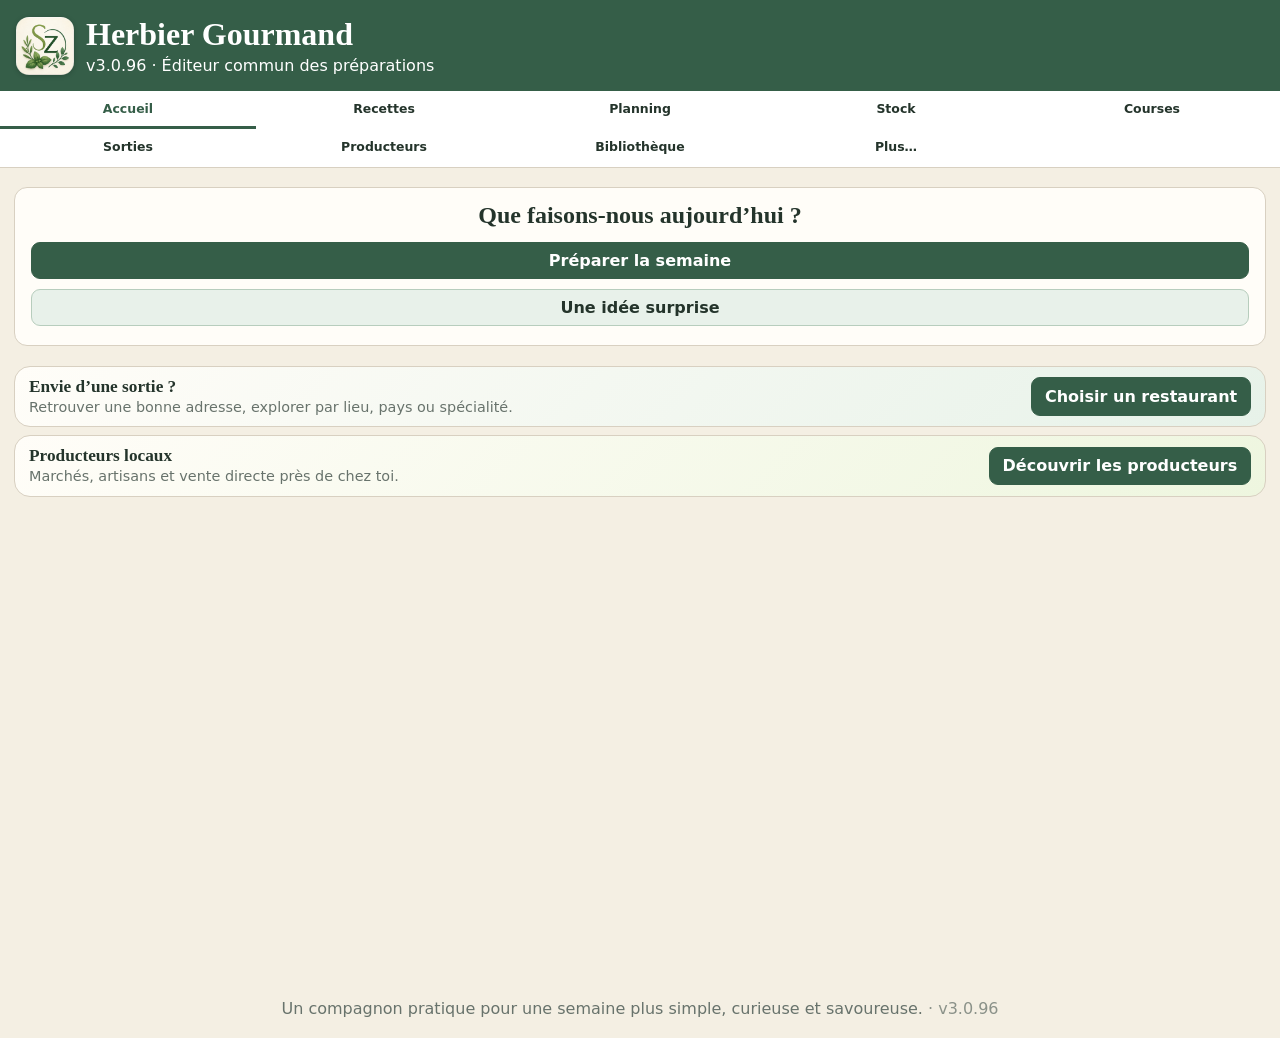
==== index.html @ c1faec84 "Add files via upload" ====
<!doctype html>
<html lang="fr">
<head>
  <meta charset="utf-8">
  <meta name="viewport" content="width=device-width,initial-scale=1,viewport-fit=cover">
  <meta name="theme-color" content="#355e48">
  <title>Herbier Gourmand</title>
  <link rel="manifest" href="manifest.webmanifest">
  <link rel="stylesheet" href="styles-v282.css?v=3095">

  <style>
    .recipe[data-recipe-open]{cursor:pointer}
    .recipe[data-recipe-open]:hover{box-shadow:0 2px 10px rgba(0,0,0,.08)}
    .meal-free-note{display:block;margin:.55rem 0 .25rem}
    .meal-free-note input{width:100%;box-sizing:border-box}
    .producer-city-autocomplete{position:relative}
    .producer-city-matches{display:none;position:absolute;left:0;right:0;top:100%;z-index:50;max-height:13rem;overflow:auto;background:#fff;border:1px solid #c9c9c9;border-radius:.45rem;box-shadow:0 6px 18px rgba(0,0,0,.14);margin-top:.15rem;padding:.2rem}
    .producer-city-matches.open{display:block}
    .producer-city-matches button{display:block;width:100%;text-align:left;border:0;background:#fff;padding:.55rem .7rem;border-radius:.3rem}
    .producer-city-matches button:hover,.producer-city-matches button:focus{background:#eef5f0}

    /* v2.9.6 — rayon unique à droite de chaque article */
    .shop-item .shop-text{display:flex;align-items:center;gap:.65rem;width:100%;min-width:0;text-align:left}
    .shop-item .shop-main{min-width:0;flex:1}
    .shop-aisle-badge{margin-left:auto;flex:0 0 auto;padding:.28rem .65rem;border-radius:999px;background:#dcecdf;color:#294d39;font-size:1.02rem;font-weight:700;line-height:1.2;white-space:nowrap}
    .shop-item.checked .shop-aisle-badge{opacity:.65}
    @media(max-width:520px){.shop-aisle-badge{font-size:.96rem;padding:.25rem .5rem;max-width:42%;overflow:hidden;text-overflow:ellipsis}}

    /* v2.9.7.7 — vérification des restes */
    .startup-overlay{position:fixed;inset:0;z-index:10000;display:flex;align-items:center;justify-content:center;background:#f4efe3;color:#20382a;padding:1.5rem}
    .startup-card{width:min(520px,92vw);background:#fffdf7;border:1px solid #d9d0bd;border-radius:1rem;box-shadow:0 12px 36px rgba(24,49,35,.16);padding:1.5rem;text-align:center}
    .startup-card img{width:84px;height:84px;border-radius:18px;margin-bottom:.7rem}
    .startup-card h2{margin:.15rem 0 .45rem;font-size:1.55rem}
    .startup-card p{margin:.35rem 0;color:#657067}
    .startup-spinner{width:34px;height:34px;margin:1rem auto .3rem;border:4px solid #dcecdf;border-top-color:#355e48;border-radius:50%;animation:hg-spin .8s linear infinite}
    .startup-overlay.ready{display:none}
    .startup-overlay.error .startup-spinner{display:none}
    .startup-retry{display:none;margin:.9rem auto 0}
    .startup-overlay.error .startup-retry{display:inline-block}
    @keyframes hg-spin{to{transform:rotate(360deg)}}

    .leftover-choice-dialog{width:min(560px,92vw);border:0;border-radius:1rem;padding:0;background:#fffdf7;color:#20382a;box-shadow:0 16px 50px rgba(0,0,0,.25)}
    .leftover-choice-dialog::backdrop{background:rgba(20,45,32,.68)}
    .leftover-choice-card{padding:1.25rem}
    .leftover-choice-card h2{margin:.1rem 0 .45rem}
    .leftover-choice-card p{margin:.2rem 0 1rem;color:#657067}
    .leftover-choice-buttons{display:grid;grid-template-columns:repeat(auto-fit,minmax(120px,1fr));gap:.65rem}
    .leftover-choice-buttons button{min-height:3.1rem;font-size:1.05rem;font-weight:700}
    .leftover-choice-actions{display:flex;justify-content:flex-end;margin-top:1rem}
    .leftover-date-input{width:100%;box-sizing:border-box;font-size:1.2rem;padding:.8rem;margin:.5rem 0 1rem}

    /* Notifications Courses liées aux restes : texte lisible, jamais masqué */
    .shop-item.leftover-notice-row{display:grid;grid-template-columns:auto minmax(0,1fr) auto auto;align-items:center;gap:.65rem}
    .shop-item.leftover-notice-row .leftover-notice-text{display:block;width:100%;min-width:0;text-align:left;white-space:normal;overflow:visible}
    .shop-item.leftover-notice-row .shop-main{display:block;min-width:0}
    .leftover-notice-message{display:block;margin-top:.18rem;color:#5f6a62;font-size:.9rem;font-weight:400;line-height:1.3;white-space:normal;overflow-wrap:anywhere}
    .leftover-notice-row .leftover-notice-badge{align-self:center;max-width:none}
    @media(max-width:620px){
      .shop-item.leftover-notice-row{grid-template-columns:auto minmax(0,1fr) auto}
      .shop-item.leftover-notice-row .shop-edit-button{grid-column:2/4;justify-self:end}
    }
  
    /* v2.9.7.7 — les alertes restes sont des tâches, pas des articles */
    .leftover-notice-group h3{margin-bottom:0}
    .leftover-notice-entry{display:grid;grid-template-columns:minmax(0,1fr) auto;gap:.8rem;align-items:center;padding:.8rem 1rem;border-top:1px dashed #d8d0bf}
    .leftover-notice-entry:first-of-type{border-top:0}
    .leftover-notice-entry .leftover-notice-message{margin:0;font-size:.98rem}
    .leftover-notice-actions{display:flex;gap:.55rem;flex-wrap:wrap;justify-content:flex-end}
    @media(max-width:720px){.leftover-notice-entry{grid-template-columns:1fr}.leftover-notice-actions{justify-content:flex-start}}
  
    /* v2.9.7.8 — suggestions tactiles pour les champs à choix */
    .hg-touch-choice-wrap{position:relative;min-width:0}
    .hg-touch-choice-wrap>input{width:100%}
    .hg-touch-choice-list{display:none;position:absolute;z-index:120;left:0;right:0;top:calc(100% + 3px);max-height:220px;overflow:auto;background:#fff;border:1px solid #b9cbbd;border-radius:10px;box-shadow:0 8px 24px rgba(0,0,0,.14);padding:4px}
    .hg-touch-choice-list.open{display:block}
    .hg-touch-choice-list button{display:block;width:100%;border:0;background:#fff;text-align:left;padding:9px 10px;border-radius:7px;font:inherit;color:inherit;cursor:pointer}
    .hg-touch-choice-list button:hover,.hg-touch-choice-list button:focus{background:#eaf4ea;outline:none}
    .hg-touch-choice-empty{padding:10px;color:#6f7c73;font-style:italic}
    @media(max-width:700px){.hg-touch-choice-list button{padding:11px 12px;font-size:16px}}

    /* v2.9.7.15.3 — bandeau compact : priorité au nom de l’app */
    header .brand{min-width:0;flex:1 1 auto}
    header .brand>div{min-width:0}
    header .brand h1{white-space:nowrap}
    header .header-actions{flex:0 1 42%;min-width:0;justify-content:flex-end}
    header .last-device-action{display:block;max-width:100%;font-size:.9rem;line-height:1.15;text-align:right;white-space:normal;overflow-wrap:anywhere}
    @media(max-width:700px){
      header{gap:.55rem}
      header .brand-icon{flex:0 0 auto}
      header .brand h1{font-size:clamp(1.65rem,7vw,2.25rem)}
      header .brand p{font-size:.92rem}
      header .header-actions{flex-basis:38%;align-self:center}
      header .last-device-action{font-size:.76rem;line-height:1.1}
    }

    /* v2.9.7.15.4 — recherche flottante, Recettes uniquement */
    .floating-search-btn{position:fixed;right:max(16px,env(safe-area-inset-right));bottom:max(18px,env(safe-area-inset-bottom));z-index:300;display:none;align-items:center;gap:.4rem;padding:.72rem 1rem;border-radius:999px;box-shadow:0 6px 22px rgba(0,0,0,.18);font-weight:700}
    .floating-search-btn.visible{display:inline-flex}
    @media(max-width:700px){.floating-search-btn{right:12px;bottom:14px;padding:.7rem .9rem;font-size:.98rem}}

    /* v2.9.7.15.7 — formulaire Recette compact */
    #recipeForm .recipe-form-fields{display:grid;gap:.72rem;margin-bottom:.8rem}
    #recipeForm .recipe-field-wide{display:block}
    #recipeForm .recipe-field-wide>input{width:100%;box-sizing:border-box}
    #recipeForm .recipe-compact-fields{display:grid;grid-template-columns:repeat(2,minmax(0,1fr));gap:.5rem .9rem}
    #recipeForm .recipe-field-inline{display:grid;grid-template-columns:minmax(5.6rem,.72fr) minmax(8.2rem,1.28fr);align-items:center;gap:.55rem;margin:0}
    #recipeForm .recipe-field-inline>span{font-weight:600;line-height:1.15}
    #recipeForm .recipe-field-inline>select{width:100%;min-width:0;margin:0}
    .recipe-meta-line{display:flex;flex-wrap:wrap;gap:.18rem .35rem;align-items:center}
    .recipe-meta-line span{white-space:nowrap}

    .recipe-tag-meta-row{display:flex;align-items:flex-start;justify-content:space-between;gap:.65rem;flex-wrap:wrap}
    .recipe-tag-meta-row .badges{flex:1 1 12rem;min-width:0}
    .recipe-meta-tail{margin-left:auto;text-align:right;white-space:nowrap}
    .recipe-intertitle{list-style:none;font-weight:700;margin-top:.75rem;margin-left:-1.1rem}
    ol .recipe-intertitle{counter-increment:none}
    @media(max-width:600px){.recipe-tag-meta-row{gap:.35rem}.recipe-meta-tail{font-size:.9em}}
    @media(max-width:620px){
      #recipeForm .recipe-compact-fields{grid-template-columns:1fr;gap:.42rem}
      #recipeForm .recipe-field-inline{grid-template-columns:minmax(5.8rem,.78fr) minmax(0,1.22fr);gap:.5rem}
    }

  
    /* v2.9.8.2 — Bienfaits Végétaux & Dérivés */
    .recipe,.herb-card,.produce-card,.recipe-title,.herb-detail-head,.produce-detail-head{position:relative}
    .recipe>.hg-photo-slot,.herb-card>.hg-photo-slot,.produce-card>.hg-photo-slot{position:absolute;right:.75rem;top:50%;transform:translateY(-50%);z-index:3}
    .recipe{padding-right:5.7rem}.herb-card,.produce-card{padding-right:5.7rem}
    .recipe-title,.herb-detail-head,.produce-detail-head{padding-right:min(24vw,11rem)}
    .recipe-title>.hg-photo-slot,.herb-detail-head>.hg-photo-slot,.produce-detail-head>.hg-photo-slot{position:absolute;right:0;top:0}
    .hg-photo-button{overflow:hidden;border:1px solid #b9cbbd;background:#f8fbf8;padding:0;border-radius:.7rem;display:flex;align-items:center;justify-content:center;color:#52665a;font:inherit;font-size:.72rem;font-weight:700;line-height:1.05;text-align:center}
    .hg-photo-small .hg-photo-button{width:4.25rem;height:4.25rem}.hg-photo-detail .hg-photo-button{width:9rem;height:9rem}
    .hg-photo-button img,.hg-shop-photo-check img{width:100%;height:100%;object-fit:cover;display:block}
    .hg-photo-button.empty{border-style:dashed}.hg-photo-actions{display:flex;gap:.3rem;justify-content:center;margin-top:.35rem}.hg-photo-actions button{font-size:.75rem;padding:.3rem .45rem}
    .hg-photo-choice{display:grid;grid-template-columns:1fr 1fr;gap:.7rem}.hg-photo-choice button{min-height:3.2rem}
    .hg-photo-full{width:min(96vw,1100px);height:min(94vh,900px);padding:3rem .6rem .6rem;border:0;border-radius:1rem;background:#111}.hg-photo-full::backdrop{background:rgba(0,0,0,.82)}
    .hg-photo-full img{width:100%;height:100%;object-fit:contain}.hg-photo-full-close{position:absolute;right:.8rem;top:.6rem;z-index:2}
    .hg-shop-photo-check{width:2.65rem;height:2.65rem;flex:0 0 2.65rem;padding:0;overflow:hidden;border:1px solid #9fb1a4;border-radius:.45rem;background:#fff}
    .shop-item.checked .hg-shop-photo-check img{filter:grayscale(1);opacity:.42}.shop-item.checked .hg-shop-photo-check{position:relative}
    .shop-item.checked .hg-shop-photo-check:after{content:'✓';position:absolute;inset:0;display:flex;align-items:center;justify-content:center;font-size:1.65rem;font-weight:900;color:#20382a}
    .hg-shopping-photo-panel{display:grid;grid-template-columns:minmax(0,1fr) auto;gap:1rem;align-items:start;margin:.8rem 0;padding:.8rem;border:1px solid #d8e2da;border-radius:.8rem;background:#f8fbf8}.hg-shopping-photo-panel p{margin:.25rem 0}.hg-shopping-photo-panel+.notice{font-size:.9rem}
    @media(max-width:600px){.recipe,.herb-card,.produce-card{padding-right:4.8rem}.hg-photo-small .hg-photo-button{width:3.65rem;height:3.65rem}.recipe-title,.herb-detail-head,.produce-detail-head{padding-right:7.2rem}.hg-photo-detail .hg-photo-button{width:6.5rem;height:6.5rem}.hg-photo-actions{flex-direction:column}.hg-shopping-photo-panel{grid-template-columns:1fr auto}}
  
    /* v2.9.8.11.34 — Stock : clavier conservé et suggestions au-dessus du clavier */
    #stockDialog .hg-touch-choice-list,#stockProductDialog .hg-touch-choice-list{overscroll-behavior:contain;-webkit-overflow-scrolling:touch}
    #stockDialog .hg-touch-choice-list button,#stockProductDialog .hg-touch-choice-list button{min-height:46px}

  #hgEncyList .hg-ency-row{display:flex;align-items:center;gap:12px;padding:9px 12px;border-bottom:1px solid #ddd;cursor:pointer;min-height:50px}#hgEncyList .hg-ency-row strong{flex:1}#hgEncyList .hg-ency-row small{color:#68736b}#hgEncyDialog{max-width:min(800px,96vw);max-height:90vh;overflow:auto}#hgEncyDialog form{padding:16px}#hgEncyDialog textarea{min-height:52px}#hgEncyDetailContent .hg-ency-block{padding:10px 0;border-bottom:1px solid #ddd}#hgEncyDetailContent .hg-ency-block h3{margin:0 0 5px}#hgEncyDialog .grid{gap:8px}#hgEncyDialog .dialog-actions{position:sticky;bottom:0;background:#fff;padding:8px 0}

/* v83 — Cartes harmonisées, présentation compacte */
#hgEncyList{display:grid;grid-template-columns:repeat(2,minmax(0,1fr));gap:12px;align-items:stretch}
#hgEncyList .hg-ency-card{display:flex;text-align:left;align-items:center;justify-content:space-between;gap:12px;min-width:0;padding:16px;border:1px solid #d8d3c6;border-radius:16px;background:transparent;color:inherit;cursor:pointer;font:inherit}
#hgEncyList .hg-ency-card-main{min-width:0;flex:1}
#hgEncyList .hg-ency-card-heading{display:flex;flex-wrap:wrap;align-items:baseline;gap:8px}
#hgEncyList .hg-ency-card strong{font-family:Georgia,serif;font-size:1.3rem}
#hgEncyList .hg-ency-card small{color:#68736b;font-size:.87rem}
#hgEncyList .hg-ency-card p{margin:8px 0 0;font-size:.96rem;line-height:1.35;white-space:normal}
#hgEncyList .hg-ency-card img{width:78px;height:78px;object-fit:contain;border:1px solid #d7ded7;border-radius:12px;background:white;flex-shrink:0}
#hgEncyList .hg-ency-pills{display:flex;flex-wrap:wrap;gap:4px;margin-top:7px}
#hgEncyList .hg-ency-pills span{background:#e9f0e8;border-radius:12px;padding:2px 7px;font-size:.8rem}
@media(max-width:640px){#hgEncyList{grid-template-columns:1fr}#hgEncyList .hg-ency-card{padding:11px}}

/* v11 : listes visibles dans la fenêtre modale et confirmation compacte. */
.catalog-pick-wrap{position:static!important}
.catalog-pick-list{position:fixed;right:auto;max-height:210px;overflow-y:auto;overscroll-behavior:contain;z-index:2147483000;background:#fff;box-shadow:0 8px 24px #0004}
.catalog-pick-list button{min-height:38px;touch-action:manipulation}
.hg-producer-confirm{width:min(380px,calc(100vw - 28px));max-width:380px;max-height:70vh;min-height:0;padding:16px 18px;border:1px solid #c7cec5;border-radius:14px;box-shadow:0 12px 40px #0003}
.hg-producer-confirm::backdrop{background:#0005}
.hg-producer-confirm p{white-space:pre-line;margin:0 0 14px;line-height:1.4}
.hg-confirm-actions{display:flex;justify-content:flex-end;gap:9px}
.hg-confirm-actions button{min-width:64px}

/* v12 : suggestions intégrées au dialogue, jamais derrière le clavier ou un calque. */
#catalogAddDialog .catalog-pick-wrap{position:relative!important}
#catalogAddDialog .catalog-pick-list{position:static!important;left:auto!important;top:auto!important;width:100%!important;max-height:155px!important;margin-top:4px;overflow-y:auto;box-sizing:border-box}
#catalogAddDialog .catalog-pick-list.open{display:block!important}
  .pending-summary{display:flex;gap:.4rem;flex-wrap:wrap;margin:.4rem 0}.pending-summary button{font-size:.86rem;padding:.4rem .65rem}.pending-list{display:grid;gap:.3rem;margin-top:.5rem}.pending-row{display:flex;align-items:center;gap:.5rem;border:1px solid #dce5dd;border-radius:.5rem;padding:.4rem .55rem}.pending-row .pending-info{flex:1;min-width:0}.pending-row strong{display:block;overflow-wrap:anywhere}.pending-row small{color:#65746b;display:block}.pending-row button{white-space:nowrap;padding:.4rem .6rem}.pending-empty{padding:1rem;color:#65746b}

/* v3.0.21 — filtres des encyclopédies, Catalogue et Recettes */
.hg-filter-combo{position:relative;min-width:0;width:100%}
#recipes .recipe-search-grid>.hg-filter-combo>input{min-height:40px;padding:8px 30px 8px 10px;font:inherit}
.catalog-toolbar>.hg-filter-combo{min-width:0;align-self:stretch}
#clearIngredientCatalogFilters{grid-column:3}
.catalog-toolbar>.hg-filter-combo>input{min-height:100%;height:100%}
.hg-filter-combo>select,.hg-filter-combo select[hidden]{display:none!important;visibility:hidden!important;position:absolute!important;width:0!important;height:0!important;overflow:hidden!important}
.hg-filter-combo>input{width:100%;box-sizing:border-box;padding-right:2.2em!important}
.hg-filter-arrow{position:absolute;right:.35em;top:50%;transform:translateY(-50%);border:0;background:transparent;padding:.3em .4em;cursor:pointer;color:#315a46;font-size:1em}
.hg-filter-options{display:none;position:absolute;left:0;right:0;top:calc(100% + 2px);max-height:240px;overflow:auto;overscroll-behavior:contain;background:#fff;border:1px solid #c9c9c1;border-radius:9px;box-shadow:0 8px 18px #0002;z-index:1100}
.hg-filter-combo.hg-open .hg-filter-options{display:block}
.hg-filter-options button{display:block;width:100%;text-align:left;background:#fff;border:0;border-bottom:1px solid #eee;padding:10px 12px;color:#26392d;font:inherit;cursor:pointer;white-space:normal}
.hg-filter-options button:hover,.hg-filter-options button:focus{background:#e7f1e9}
.hg-filter-options .hg-filter-empty{padding:10px 12px;color:#777}

.catalog-bulk-dialog{width:min(94vw,650px);max-width:650px;border-radius:18px;padding:20px;background:#faf8f1;color:#24372b}
.catalog-bulk-check{width:22px;height:22px;flex:0 0 auto;accent-color:#245e42}
.catalog-bulk-toolbar{display:flex;align-items:center;gap:9px;flex-wrap:wrap;margin:8px 0}
.catalog-bulk-toolbar button{padding:6px 12px}
.catalog-bulk-active .ingredient-catalog-row{gap:8px}
</style>

<style id="hg-nav-4plus5-fix">
/* v2.9.8.11.22 — force réellement 4 boutons puis 5 boutons */
nav{grid-template-columns:repeat(20,minmax(0,1fr))!important}
nav button:nth-child(-n+5){grid-column:span 4!important}
nav button:nth-child(n+6){grid-column:span 4!important}
</style>
<style id="hg-ingredient-catalog-style">
.catalog-toolbar{display:grid;grid-template-columns:minmax(0,1fr) minmax(150px,220px) minmax(150px,220px);gap:8px;margin:8px 0 12px}.catalog-toolbar input,.catalog-toolbar select{width:100%}.ingredient-catalog-list{display:flex;flex-direction:column;gap:0;border-top:1px solid #ddd}.ingredient-catalog-row{display:grid;grid-template-columns:72px minmax(0,1.25fr) minmax(120px,.7fr) minmax(120px,.7fr) auto;align-items:center;gap:10px;padding:6px 4px;border-bottom:1px solid #ddd}.ingredient-catalog-thumb{width:64px;height:52px;object-fit:contain;background:#fff;border-radius:8px}.ingredient-catalog-name{font-weight:700}.ingredient-catalog-aisle,.ingredient-catalog-group{color:var(--muted,#666)}.ingredient-catalog-actions{display:flex;gap:6px;justify-content:flex-end}.ingredient-catalog-row input,.ingredient-catalog-row select{width:100%;min-width:0}.ingredient-catalog-empty{padding:18px 4px}.catalog-launch-panel{margin-bottom:12px}@media(max-width:700px){.ingredient-catalog-row{grid-template-columns:58px minmax(0,1fr) auto;gap:7px}.ingredient-catalog-thumb{width:52px;height:46px}.ingredient-catalog-aisle,.ingredient-catalog-group{grid-column:2}.ingredient-catalog-actions{grid-column:3;grid-row:1/4;flex-direction:column}.catalog-toolbar{grid-template-columns:1fr}#clearIngredientCatalogFilters{grid-column:auto}}
</style>
<style id="hg-library-v50">
/* Bibliothèque compacte : index pleine largeur, trois rangées de deux */
#library .section-title{margin-bottom:5px}
#library .section-title h2{margin:0}
.hg-library-grid{display:grid;grid-template-columns:repeat(2,minmax(0,1fr));gap:8px;margin:8px 0 10px}
.hg-library-card{box-sizing:border-box;min-width:0;display:flex;flex-direction:row;align-items:center;justify-content:center;text-align:center;gap:9px;padding:10px 12px;border:1px solid #d7d9ce;border-radius:12px;background:#fffefa;color:#263e31;font:inherit;min-height:66px;cursor:pointer}
.hg-library-card strong{font-size:1rem;line-height:1.15}.hg-library-card small{color:#647267;font-size:.78rem;line-height:1.15}.hg-library-icon{font-size:1.5rem;line-height:1;flex-shrink:0}
.hg-library-copy{display:flex;flex-direction:column;align-items:center;justify-content:center;gap:3px;min-width:0;text-align:center}.hg-library-copy small{font-size:.72rem;line-height:1.2;font-weight:400;color:#476453}
.hg-library-catalog{grid-column:1/-1;background:#eaf1e9;min-height:58px}
.hg-library-pending{background:#f5f3eb;cursor:default}.hg-library-card:focus-visible{outline:3px solid #347457;outline-offset:2px}
@media(max-width:650px){.hg-library-card{padding:8px 6px;gap:5px;min-height:62px}.hg-library-copy{gap:3px}.hg-library-card strong{font-size:.88rem}.hg-library-card small{font-size:.69rem}.hg-library-icon{font-size:1.25rem}}
</style>
<style id="hg-catalog-photos-v53">.ingredient-catalog-photo-hit{display:block;width:64px;height:52px;padding:0;border:0;background:transparent;cursor:pointer;border-radius:8px}.ingredient-catalog-photo-hit:focus-visible{outline:2px solid #35634c;outline-offset:2px}.ingredient-catalog-photo-hit .ingredient-catalog-thumb{display:block}.ingredient-catalog-row{grid-template-columns:72px minmax(0,1.25fr) minmax(120px,.7fr) minmax(120px,.7fr) auto}@media(max-width:700px){.ingredient-catalog-photo-hit{width:52px;height:46px}.ingredient-catalog-row{grid-template-columns:58px minmax(0,1fr) auto}}</style><style id="hg-v63-name">.ingredient-catalog-row textarea.catalog-edit-name{width:100%;min-width:0;min-height:3.5em;line-height:1.35;resize:vertical;box-sizing:border-box;font:inherit}</style><style id="hg-v59-floating-fix">
#hgLibraryFloatingBack{position:fixed!important;right:max(16px,env(safe-area-inset-right))!important;bottom:max(18px,env(safe-area-inset-bottom))!important;z-index:400!important;display:none;padding:12px 19px;border-radius:999px;background:#315d48;color:white;font-weight:700;box-shadow:0 7px 22px #0003;cursor:pointer}
body:has(.view.active:is(#ingredientCatalog,#herbs,#herbView,#produce,#produceView,#hgEncyclopedia,#hgEncyclopediaDetail)) #hgLibraryFloatingBack{display:block!important}
body:has(dialog[open]) #hgLibraryFloatingBack{display:none!important}
#backFromIngredientCatalog,#backHerbsToLibrary,#backProduceToLibrary,#hgEncyBack{display:none!important}
@media(max-width:700px){#hgLibraryFloatingBack{right:12px!important;bottom:14px!important;padding:10px 15px}}
</style>
<style id="hg-v61-catalog-floating">
#hgCatalogFloating{position:fixed;left:14px;bottom:max(16px,env(safe-area-inset-bottom));z-index:410;display:none;gap:8px;flex-wrap:wrap;max-width:calc(100vw - 190px)}
body:has(#ingredientCatalog.view.active) #hgCatalogFloating{display:flex}
body:has(dialog[open]) #hgCatalogFloating{display:none}
#hgCatalogFloating button{border-radius:999px;padding:10px 14px;box-shadow:0 5px 17px #0003;font-weight:700;background:#315d48;color:#fff;border:0}
#hgCatalogFloating #hgCatalogQuickName{background:#f7e5a6;color:#233d30;display:none}
body:has(#ingredientCatalog .catalog-edit-name) #hgCatalogQuickName{display:block!important}
@media(max-width:700px){#hgCatalogFloating{left:9px;bottom:12px;gap:5px;max-width:calc(100vw - 162px)}#hgCatalogFloating button{padding:9px 11px;font-size:13px}}
</style>
<style id="hg-v86-catalog-layout">
.ingredient-catalog-row{display:grid;grid-template-columns:72px minmax(0,1fr) auto;align-items:center;gap:10px;min-width:0}
.ingredient-catalog-info{min-width:0;display:flex;flex-direction:column;gap:4px}
.ingredient-catalog-name{min-width:0;overflow-wrap:anywhere;line-height:1.3}
.ingredient-catalog-meta{display:flex;flex-wrap:wrap;gap:0 4px;min-width:0;font-size:.9em;line-height:1.3;color:var(--muted,#666)}
.ingredient-catalog-aisle,.ingredient-catalog-group{min-width:0;overflow-wrap:anywhere;grid-column:auto}
.ingredient-catalog-actions{display:flex;flex-wrap:wrap;justify-content:flex-end;align-items:center;gap:6px;max-width:340px}
.ingredient-catalog-actions button{white-space:nowrap}
.ingredient-catalog-info select{max-width:100%}
@media(max-width:700px){.ingredient-catalog-row{grid-template-columns:58px minmax(0,1fr) auto;gap:7px}.ingredient-catalog-info{grid-column:2;grid-row:1}.ingredient-catalog-actions{grid-column:3;grid-row:1;flex-direction:column;max-width:150px}.ingredient-catalog-actions button{max-width:100%;white-space:normal}.ingredient-catalog-meta-sep{display:none}.ingredient-catalog-meta{column-gap:8px}}
</style>
<style id="hg-v300-bulk-layout">
/* Le mode multi-sélection ajoute une colonne dédiée à la case à cocher. */
#ingredientCatalogList.catalog-bulk-active .ingredient-catalog-row{
  grid-template-columns:28px 72px minmax(0,1fr) auto;
  align-items:center;gap:10px;
}
#ingredientCatalogList.catalog-bulk-active .catalog-bulk-check{
  grid-column:1;grid-row:1;width:22px;height:22px;min-width:22px;
  margin:0;justify-self:center;align-self:center;
}
#ingredientCatalogList.catalog-bulk-active .ingredient-catalog-photo-hit{grid-column:2;grid-row:1}
#ingredientCatalogList.catalog-bulk-active .ingredient-catalog-info{grid-column:3;grid-row:1}
#ingredientCatalogList.catalog-bulk-active .ingredient-catalog-actions{grid-column:4;grid-row:1}
@media(max-width:700px){
  #ingredientCatalogList.catalog-bulk-active .ingredient-catalog-row{grid-template-columns:26px 58px minmax(0,1fr) auto;gap:7px}
  #ingredientCatalogList.catalog-bulk-active .ingredient-catalog-actions{max-width:135px}
}
</style>
<style id="hg-producer-1208">.producer-compact-detail{display:grid;grid-template-columns:repeat(auto-fit,minmax(min(100%,270px),1fr));gap:8px}.producer-compact-detail section{padding:10px 12px;border:1px solid var(--border,#ddd);border-radius:10px;align-self:start}.producer-compact-detail h3{margin:0 0 5px;font-size:1rem}.producer-compact-detail p{margin:0;overflow-wrap:anywhere;line-height:1.35}.producer-linked-view{display:flex;flex-wrap:wrap;gap:5px;margin:6px 0}.producer-link-chip{display:inline-flex;align-items:center;gap:5px;padding:4px 9px;border-radius:16px;border:1px solid #aab8a9;background:#edf4ed;color:#23442e;font:inherit}.producer-link-chip button{border:0;background:transparent;font-size:1.2em;cursor:pointer}.producer-picker{display:flex;gap:6px}.producer-picker select{width:115px;flex:none}.producer-picker input{flex:1;min-width:0}.producer-suggestions{display:flex;flex-wrap:wrap;gap:4px;max-height:125px;overflow:auto;margin-top:5px}.producer-suggestions button{padding:5px 8px;border:1px solid #ccc;border-radius:8px;background:#f6f6f6}.producer-association{margin:8px 0}#producerNotes,#producerHours,#producerAddress{field-sizing:content;min-height:2.5em;max-height:45vh}</style>
<style id="hg-producer-1210">
.producer-search-compact{display:grid;grid-template-columns:repeat(2,minmax(0,1fr));gap:7px 12px}
.producer-search-compact>label{display:grid;grid-template-columns:105px minmax(0,1fr);align-items:center;gap:8px;margin:0}
.producer-search-compact>label:first-child{grid-column:1/-1}
.producer-search-compact input,.producer-search-compact select{min-width:0;width:100%;margin:0}
@media(max-width:680px){.producer-search-compact{grid-template-columns:1fr}.producer-search-compact>label:first-child{grid-column:auto}.producer-search-compact>label{grid-template-columns:90px minmax(0,1fr)}}
.catalog-pick-wrap{position:relative;min-width:0}.catalog-pick-wrap>input{width:100%}
.catalog-pick-list{display:none;position:absolute;top:100%;left:0;right:0;max-height:180px;overflow:auto;z-index:100000;background:white;border:1px solid #aebcaf;border-radius:8px;box-shadow:0 5px 15px #0002}
.catalog-pick-list.open{display:block}.catalog-pick-list button{display:block;width:100%;text-align:left;background:white;border:0;border-bottom:1px solid #eee;padding:8px 10px;color:#233e2e}
.catalog-pick-list button:focus,.catalog-pick-list button:hover{background:#edf4ed}
#catalogAddDialog{max-height:min(90dvh,780px);overflow:visible}#catalogAddDialog form{max-height:calc(90dvh - 36px);overflow-y:auto}
</style><style id="hg-bulk-search-v28">
.hg-bulk-picker{position:relative;flex:1;min-width:190px;max-width:330px}
.hg-bulk-picker>input{box-sizing:border-box;width:100%;min-width:0}
.hg-bulk-suggestions{position:absolute;top:100%;left:0;right:0;z-index:100;background:#fff;border:1px solid #b9cbbd;border-radius:8px;box-shadow:0 6px 20px #0003;max-height:230px;overflow:auto}
.hg-bulk-suggestions[hidden]{display:none}
.hg-bulk-suggestions button{display:block;width:100%;border:0;border-bottom:1px solid #eee;background:#fff;text-align:left;padding:10px;font:inherit;color:inherit;cursor:pointer}
.hg-bulk-suggestions button:hover,.hg-bulk-suggestions button:focus{background:#eaf4ea}
.hg-bulk-suggestions .muted{padding:10px}
</style>
<style id="hg-bulk-context-v29">
.hg-bulk-context{display:flex;align-items:center;gap:8px;flex-wrap:wrap}
.hg-bulk-context>button{font-size:.9em;padding:7px 10px}
#hgBulkContextDialog{width:min(880px,96vw);max-height:88dvh;overflow:auto;border:1px solid #c7d4c8;border-radius:14px;padding:16px;background:#fffdf7;color:#263e31}
#hgBulkContextDialog::backdrop{background:#0007}
.hg-bulk-context-top{display:flex;align-items:center;justify-content:space-between;gap:10px;position:sticky;top:-16px;background:#fffdf7;padding:8px 0;z-index:2}
.hg-bulk-context-list{display:grid;gap:6px;margin:12px 0}
.hg-bulk-context-row{display:grid;grid-template-columns:auto minmax(0,1fr) auto;align-items:center;gap:10px;padding:9px;border:1px solid #d8e2da;border-radius:9px}
.hg-bulk-context-row label{min-width:0;overflow-wrap:anywhere}.hg-bulk-context-row small{display:block;color:#65746b;margin-top:3px}
.hg-bulk-context-actions{display:flex;gap:8px;justify-content:flex-end;flex-wrap:wrap;position:sticky;bottom:-16px;background:#fffdf7;padding:10px 0}
@media(max-width:600px){.hg-bulk-context-row{grid-template-columns:auto minmax(0,1fr)}.hg-bulk-context-row>button{grid-column:2;justify-self:start}}
</style>
<style id="hg-recipe-catalog-search-v30">
.hg-recipe-catalog-picker{position:relative;flex:1 1 180px;min-width:180px;max-width:320px}
.hg-recipe-catalog-picker>input{box-sizing:border-box;width:100%;min-width:0}
.hg-recipe-catalog-suggestions{position:absolute;top:100%;left:0;right:0;z-index:100;background:#fff;border:1px solid #b9cbbd;border-radius:8px;box-shadow:0 6px 20px #0003;max-height:220px;overflow:auto}
.hg-recipe-catalog-suggestions[hidden]{display:none}
.hg-recipe-catalog-suggestions button{display:block;width:100%;text-align:left;padding:10px;border:0;border-bottom:1px solid #eee;background:#fff;color:inherit;font:inherit;cursor:pointer}
.hg-recipe-catalog-suggestions button:hover,.hg-recipe-catalog-suggestions button:focus{background:#eaf4ea}
.hg-recipe-catalog-suggestions .muted{padding:10px}
</style>
<style id="hg-recipe-structured-v3013">.hg-ingredient-heading{display:flex;align-items:center;gap:.5rem;flex-wrap:wrap;margin:.7rem 0}.hg-ingredient-heading strong{margin-right:auto}.hg-ing-row{display:flex;align-items:center;gap:.55rem;padding:.45rem .35rem;border-bottom:1px solid #ddd;flex-wrap:wrap}.hg-ing-row .hg-ing-name{flex:1;min-width:10rem}.hg-ing-row button{padding:.35rem .65rem}.hg-ing-warning{color:#a33;font-weight:600}.hg-ing-editor{display:grid;gap:.8rem}.hg-ing-editor input{width:100%;box-sizing:border-box}.hg-ing-numbers{display:grid;grid-template-columns:1fr 1fr;gap:.6rem}.hg-ing-matches{max-height:13rem;overflow:auto;display:grid;gap:.15rem}.hg-ing-matches button{text-align:left;padding:.5rem;background:transparent;border:1px solid #ddd}.hg-ing-matches button:hover{background:#e5efe8}#recipeIngredientEditor{max-width:min(95vw,620px);width:100%;box-sizing:border-box}#recipeIngredients[hidden]{display:none!important}</style>
</head>
<body>
<div id="startupOverlay" class="startup-overlay" role="status" aria-live="polite" aria-busy="true">
  <div class="startup-card">
    <img src="icon-hg-2970-192.png" alt="">
    <h2>Herbier Gourmand</h2>
    <p id="startupStatus">Chargement de vos données…</p>
    <div class="startup-spinner" aria-hidden="true"></div>
    <button id="startupRetry" class="startup-retry" type="button">Réessayer</button>
  </div>
</div>
<header>
  <div class="brand"><img src="icon-hg-2970-192.png" alt="" class="brand-icon"><div><h1>Herbier Gourmand</h1><p>v3.0.96 · Éditeur commun des préparations</p></div></div>
  <div class="header-actions"><span id="lastDeviceAction" class="last-device-action"></span></div>
</header>
<nav>
  <button class="active" data-view="home">Accueil</button><button data-view="recipes">Recettes</button><button data-view="planner">Planning</button><button data-view="stock">Stock</button><button data-view="shopping">Courses</button><button data-view="restaurants">Sorties</button><button data-view="producers">Producteurs</button><button data-view="library">Bibliothèque</button><button data-view="more">Plus…</button>
</nav>
<main>
<section id="home" class="view active">
  <div class="hero"><h2>Que faisons-nous aujourd’hui ?</h2><button class="primary" data-go="planner">Préparer la semaine</button><button id="surpriseBtn" class="secondary">Une idée surprise</button></div>
  <div id="surpriseCard"></div>
  <section class="outing-home-card"><div><h2>Envie d’une sortie ?</h2><p>Retrouver une bonne adresse, explorer par lieu, pays ou spécialité.</p></div><button class="primary" data-go="restaurants">Choisir un restaurant</button></section>
  <section class="outing-home-card producer-home-card"><div><h2>Producteurs locaux</h2><p>Marchés, artisans et vente directe près de chez toi.</p></div><button class="primary" data-go="producers">Découvrir les producteurs</button></section>
  <section class="outing-home-card herb-home-card" style="display:none"><div><h2>Herbes & Épices</h2><p>Accords, usages, substitutions, mélanges et techniques pour éveiller la curiosité.</p></div><button class="primary" data-go="herbs">Ouvrir le Grand Herbier</button></section>
  <section class="outing-home-card produce-home-card" style="display:none"><div><h2>Végétaux & Dérivés</h2><p>Saisons, conservation, préparation, accords et recettes autour de 120 produits.</p></div><button class="primary" data-go="produce">Explorer la récolte</button></section>
</section>

<section id="library" class="view">
  <div class="section-title"><div><h2>Bibliothèque gourmande</h2><span class="muted">Catalogue maître et huit encyclopédies culinaires</span></div></div>
  <div class="hg-library-grid">
    <button class="hg-library-card hg-library-catalog" type="button" id="libraryOpenCatalog"><span class="hg-library-icon">📇</span><span class="hg-library-copy"><strong>Catalogue</strong></span></button>
    <button class="hg-library-card" type="button" data-encyclopedia="meat"><span class="hg-library-icon">🥩</span><span class="hg-library-copy"><strong>Viandes & Volailles</strong><small>Ce qui marche et vole</small></span></button>
    <button class="hg-library-card" type="button" data-encyclopedia="fish"><span class="hg-library-icon">🐟</span><span class="hg-library-copy"><strong>Produits aquatiques</strong><small>Ce qui vit dans l’eau</small></span></button>
    <button class="hg-library-card" type="button" data-go="produce"><span class="hg-library-icon">🍎</span><span class="hg-library-copy"><strong>Végétaux & Dérivés</strong><small>Ce qui pousse et ce qu’on en tire</small></span></button>
    <button class="hg-library-card" type="button" data-go="herbs"><span class="hg-library-icon">🌿</span><span class="hg-library-copy"><strong>Herbes & Épices</strong><small>Ce qui parfume</small></span></button>
    <button class="hg-library-card" type="button" data-encyclopedia="condiments"><span class="hg-library-icon">🫙</span><span class="hg-library-copy"><strong>Condiments & Sauces</strong><small>Ce qui assaisonne et enrichit</small></span></button>
    <button class="hg-library-card" type="button" data-encyclopedia="drinks"><span class="hg-library-icon">🍹</span><span class="hg-library-copy"><strong>Boissons & Cocktails</strong><small>Ce qui se boit, hors produits animaux</small></span></button>
    <button class="hg-library-card" type="button" data-encyclopedia="dairyPasta"><span class="hg-library-icon">🧀</span><span class="hg-library-copy"><strong>Produits animaux, Laitages & Dérivés</strong><small>Ce que produisent les animaux et ce qu’on en fabrique</small></span></button>
    <button class="hg-library-card" type="button" data-encyclopedia="baking"><span class="hg-library-icon">🥐</span><span class="hg-library-copy"><strong>Préparations culinaires</strong><small>Ce qui ne trouve pas sa place ailleurs</small></span></button>
  </div>
</section>

<section id="more" class="view">
  <div class="section-title"><div><h2>Plus…</h2><span class="muted">Sauvegarde, transfert et partage</span></div></div>
  <section class="panel github-panel" aria-labelledby="githubTitle" style="display:none" data-feature-disabled="github-backup">
    <div class="section-title"><div><h2 id="githubTitle">Partage et sauvegarde GitHub</h2><span class="muted">Un éditeur, plusieurs lecteurs.</span></div><span id="saveState" class="save-state">À jour</span></div>
    <p>Le bouton ci-dessous met à jour <code>herbier-latest.hgbak</code> dans ce dépôt. Le mode lecture seule charge automatiquement ce fichier.</p>
    <div class="button-row"><button id="saveToGithub" class="primary">Sauvegarder sur GitHub</button><button id="openReadonly">Ouvrir en lecture seule</button><button id="githubSettings">Configurer</button></div>
    <p id="githubStatus" class="muted" aria-live="polite"></p>
  </section>
  <section class="panel data-transfer-panel" aria-labelledby="dataTransferTitle">
    <div class="section-title"><div><h2 id="dataTransferTitle">Sauvegarde et transfert</h2><span class="muted">Pour retrouver tes données sur un autre appareil.</span></div></div>
    <p class="muted">Dossier conseillé : OneDrive → Apps → Herbier Gourmand → Sauvegardes</p>
    <div class="button-row data-transfer-actions">
      <button id="exportData" class="primary">Exporter une sauvegarde</button>
      <button id="hgChatExport" type="button">📤 Exporter pour ChatGPT</button>
      <label class="secondary import-label">📥 Importer corrections ChatGPT<input id="hgChatImport" type="file" accept=".json,.hgpatch,application/json" hidden></label>
      <label class="secondary import-label">Importer une sauvegarde<input id="dataImportFile" type="file" accept=".hgbak,.json,application/json,application/octet-stream,*/*" hidden></label>
      <button id="importPaprikaBackup" class="secondary" type="button">Importer historique Paprika</button>
    </div>
    <div id="hgChatOptions" class="panel" hidden style="margin:10px 0;padding:12px"><strong>Rubriques à transmettre (sans images)</strong><div id="hgChatChoices" class="button-row" style="flex-wrap:wrap;margin:10px 0"></div><button id="hgChatDownload" type="button" class="primary">Télécharger le fichier léger</button><button id="hgChatCancel" type="button">Annuler</button><p id="hgChatStatus" class="muted" aria-live="polite"></p></div>
    <div id="dataTransferStatus" class="notice subtle" aria-live="polite">Les sauvegardes sont horodatées. « Exporter une sauvegarde » essaie d’abord d’ouvrir « Enregistrer sous… » afin de choisir l’emplacement du fichier. Si le navigateur ne le permet pas, Herbier Gourmand utilise automatiquement le téléchargement classique.</div>
    <p id="backupReminder" class="backup-reminder muted" aria-live="polite"></p>
  </section>
  <section class="panel" id="hgBulkPanel">
    <div class="section-title"><div><h2>Harmonisation groupée des ingrédients</h2><span class="muted">Associer une fois un nom au Catalogue et appliquer à toutes ses recettes, après confirmation.</span></div><button type="button" id="hgBulkRefresh">Actualiser</button></div>
    <div class="producer-search-grid producer-search-compact"><label>Rechercher un ingrédient<input type="search" id="hgBulkSearch" placeholder="Nom d’ingrédient…"></label></div>
    <p id="hgBulkStats" class="muted"></p>
    <div id="hgBulkRows" class="pending-list"></div>
  </section>
  <section class="panel" id="pendingPanel">
    <div class="section-title"><div><h2>Fiches en suspens</h2><span class="muted">Champs non renseignés</span></div><div class="button-row"><button type="button" id="hgBulkJump">Harmonisation groupée</button><button type="button" id="pendingPrint">Imprimer</button><button type="button" id="pendingRefresh">Actualiser</button></div></div>
    <div class="button-row" style="margin:.45rem 0"><button type="button" id="pendingUnassociated" class="primary">Produits sans encyclopédie</button></div>
    <div id="pendingSummary" class="pending-summary"></div>
    <div class="producer-search-grid producer-search-compact" style="margin:.45rem 0"><label>Rubrique<select id="pendingModule"><option value="">Toutes les rubriques</option></select></label><label>Recherche<input id="pendingSearch" type="search" placeholder="Nom ou champ manquant…"></label></div>
    <div id="pendingCount" class="muted"></div><div id="pendingList" class="pending-list"></div>
  </section>
</section>

<div id="hgCatalogFloating"><button id="hgCatalogQuickName" type="button">✏️ Corriger nom</button><button id="hgCatalogQuickBackup" type="button">💾 Sauvegarder</button></div>
<section id="ingredientCatalog" class="view">
  <div class="section-title"><div><h2>Catalogue ingrédients</h2><span id="ingredientCatalogCount" class="muted"></span></div><div class="button-row"><button id="addIngredientCatalog" class="primary" type="button">+ Ajouter</button><button id="manageCatalogLists" type="button">Rayons / Catégories</button><button id="catalogBulkOpen" type="button">Choix multiples</button><button id="openCatalogMerge" type="button">Fusionner</button><button id="exportIngredientCatalog" type="button">Sauvegarder catalogue</button><label class="secondary import-label">Fusionner une sauvegarde<input id="ingredientCatalogImportFile" type="file" accept=".hgcat,.json,application/json" hidden></label><button hidden id="backFromIngredientCatalog" type="button">← Bibliothèque</button></div></div>
  <p id="ingredientCatalogBackupStatus" class="muted" aria-live="polite"></p>
  <div class="catalog-toolbar"><input id="ingredientCatalogSearch" type="search" placeholder="Rechercher un nom…"><select id="ingredientCatalogAisle"><option value="">Tous les rayons</option></select><select id="ingredientCatalogGroup"><option value="">Toutes les catégories</option></select><select id="ingredientCatalogPhotoFilter" aria-label="Filtre des photos"><option value="">Toutes les photos</option><option value="missing">Photos manquantes</option></select><select id="ingredientCatalogEncyclopedia" aria-label="Filtrer par encyclopédie"><option value="">Toutes les encyclopédies</option></select><button type="button" id="clearIngredientCatalogFilters">Vider la recherche</button></div>
  <dialog id="catalogMergeDialog" style="width:min(94vw,720px);max-height:88vh"><div class="dialog-head"><h2>Fusionner des éléments du Catalogue</h2><button id="catalogMergeClose" type="button">×</button></div><div class="grid"><label>Type de fusion<select id="catalogMergeType"><option value="product">Produits</option><option value="group">Catégories</option><option value="aisle">Rayons</option></select></label><label>Rechercher<input id="catalogMergeSearch" type="search" placeholder="Taper pour filtrer…"></label><label>Élément à fusionner<select id="catalogMergeFrom"></select></label><label>Élément à conserver<select id="catalogMergeTo"></select></label></div><p id="catalogMergePreview" class="muted" aria-live="polite"></p><p class="muted">Une sauvegarde est téléchargée avant chaque fusion. Pour les produits, les références explicites sont réorientées vers l’identifiant conservé. Les noms non liés ne sont pas modifiés automatiquement.</p><div class="dialog-actions"><button id="catalogMergeApply" class="primary" type="button">Confirmer la fusion</button></div></dialog>
  <dialog id="catalogListsDialog"><div class="dialog-head"><h2>Gérer rayons et catégories</h2><button id="catalogListsClose" type="button">×</button></div><div class="grid"><label>Liste<select id="catalogListKind"><option value="aisle">Rayons</option><option value="group">Catégories</option></select></label><label>Élément<select id="catalogListValue"></select></label></div><p id="catalogListCount" class="muted"></p><div class="dialog-actions"><button id="catalogListAdd" type="button">+ Ajouter</button><button id="catalogListRename" type="button">✏️ Renommer</button></div><p class="muted">Renommer met à jour tous les articles concernés.</p></dialog>
  <dialog id="catalogAddDialog"><form id="catalogAddForm"><div class="dialog-head"><h2>Nouvel article du Catalogue</h2><button type="button" id="catalogAddClose">×</button></div><div class="grid"><label>Nom<input id="catalogAddName" required maxlength="200"></label><label>Rayon<div class="catalog-pick-wrap"><input id="catalogAddAisle" autocomplete="off" required><datalist id="catalogAisleSuggestions"></datalist><div class="catalog-pick-list" id="catalogAislePick"></div></div></label><label>Catégorie<div class="catalog-pick-wrap"><input id="catalogAddGroup" autocomplete="off"><datalist id="catalogGroupSuggestions"></datalist><div class="catalog-pick-list" id="catalogGroupPick"></div></div></label></div><label style="display:flex;align-items:center;gap:12px;margin-top:10px">Photo <input id="catalogAddPhoto" type="file" accept="image/*" style="max-width:65%"><img id="catalogAddPhotoPreview" alt="Aperçu" hidden style="width:64px;height:64px;object-fit:contain;border-radius:8px"></label><div class="dialog-actions"><button type="button" id="catalogAddCancel">Annuler</button><button class="primary" type="submit">Enregistrer</button></div></form></dialog><input id="ingredientCatalogPhotoFile" type="file" accept="image/*" hidden><div id="ingredientCatalogList" class="ingredient-catalog-list"></div>
</section>
<section id="recipes" class="view">
  <div id="recipeReturnBar" class="return-bar hidden"><span id="selectionHint"></span><button id="returnPlanner">Reprendre au planning</button></div>
  <div class="section-title"><div><h2>Recettes</h2><span id="recipeCount" class="muted"></span></div><div class="button-row"><button id="exportRecipeTable">Export Excel</button><label class="secondary import-label">Import Excel<input id="recipeTableFile" type="file" accept=".xlsx,application/vnd.openxmlformats-officedocument.spreadsheetml.sheet" hidden></label><button id="importPaprika">Import Paprika</button><button id="newRecipe" class="primary">+ Nouvelle</button></div></div><div id="recipeTableStatus" class="notice subtle hidden" aria-live="polite"></div>
  <label class="recipe-search-label" for="search">Recherche multiple : virgules entre les termes · tous les termes requis dans Titre, Tags, Ingrédients ou Préparation · fragments admis (« ana » trouve Ananas et Banana)</label>
  <input id="search" class="recipe-search-input" type="search" placeholder="Saisir un ou plusieurs termes…">
  <div class="recipe-search-grid">
    <select id="category" aria-label="Filtrer par catégorie"><option value="">Toutes les catégories</option></select>
    <select id="recipeTypeFilter" aria-label="Filtrer par type"><option value="">Tous les types</option><option value="__undefined__">Type non défini</option><option value="viande">Viande</option><option value="poisson">Poisson</option><option value="vegetarien">Végétarien</option><option value="vegane">Végane</option></select>
    <select id="recipeTemperatureFilter" aria-label="Filtrer par température"><option value="">Toutes les températures</option><option value="chaud">Chaud</option><option value="froid">Froid</option><option value="les-deux">Les deux</option></select>
    <select id="recipeSeasonFilter" aria-label="Filtrer par saison"><option value="">Toutes les saisons</option><option value="toute-annee">Toute l'année</option><option value="printemps">Printemps</option><option value="ete">Été</option><option value="automne">Automne</option><option value="hiver">Hiver</option></select>
    <select id="recipePeriodFilter" aria-label="Filtrer par période"><option value="">Toutes les périodes</option><option value="indifferente">Période indifférente</option><option value="chaude">Période chaude</option><option value="froide">Période froide</option></select>
    <div class="recipe-search-clear"><button id="clearRecipeFilters" type="button">Vider la recherche</button></div>
  </div>
  <div id="recipeList"></div>
</section>

<section id="recipeView" class="view recipe-screen">
  
  <article id="recipeViewContent"></article>
</section>

<section id="planner" class="view">
  <h2>Planning assisté</h2>
  <p class="lead">Herbier propose une première semaine. Tu restes libre de changer chaque repas selon ta vraie vie.</p>
  <strong id="weekLabel" class="week-label"></strong>
  <div class="week-nav"><button id="prevWeek">← Semaine précédente</button><button id="currentWeek">Cette semaine</button><button id="nextWeek">Semaine suivante →</button></div>
  <div class="panel planning-slots-panel"><div class="planning-slots-layout"><h3>Repas à planifier</h3><div id="daySlotChoices"></div></div></div>
  <div class="button-row planning-proposal-actions"><button id="generatePlan" class="primary">Proposer une semaine</button><button id="planningPeriod" type="button">Période</button><button id="clearPlan">Vider</button></div>
  <div id="planFreshness" class="notice subtle hidden"></div><div id="weekPlan"></div>
  <div class="sticky-actions"><button id="savePlan">Enregistrer le calendrier</button><button id="printPlan">Imprimer la semaine</button></div>
</section>

<section id="shopping" class="view">
  <div class="section-title"><div><h2>Courses</h2><span class="muted">organisées selon ton parcours</span></div><div class="button-row"><button id="returnToPlannerFromShopping" type="button">← Retour</button><button id="addShopping" class="primary">+ Ajouter</button></div></div>
  <div class="shopping-toolbar">
    <div class="segmented" aria-label="Regroupement de la liste">
      <button data-shop-group="store" class="active">Magasin</button>
      <button data-shop-group="aisle">Rayon</button>
      <button data-shop-group="alpha">A–Z</button>
    </div>
    <span id="shoppingSummary" class="muted"></span><button id="manageAisles" type="button">Organiser le parcours</button>
  </div>
  <div class="notice subtle shopping-help"><strong>Astuce :</strong> touche un article pour modifier sa quantité, son magasin ou son rayon. Ces affectations seront mémorisées pour les prochaines listes.</div>
  <div id="shoppingList"></div>
  <button id="addShoppingBottom" class="wide secondary">+ Ajouter un article</button>
  <div class="sticky-actions"><button id="saveShoppingLocal" class="primary">Enregistrer la liste</button><button id="clearChecks">Tout décocher</button><button id="removeChecked">Supprimer cochés</button><button id="clearShopping" class="danger">Vider</button><button id="printShopping">Imprimer</button></div>
</section>

<section id="stock" class="view stock-view">
  <div class="section-title"><div><h2>Stock</h2><span id="stockCount" class="muted"></span></div><div class="button-row"><button id="printStock" type="button">Impression</button><button id="manageStockProducts" type="button">Modifier les listes</button><button id="addStock" class="primary" type="button">+ Ajouter</button></div></div>
  <div class="stock-head"><span></span><strong>Nom</strong><strong>Où</strong></div>
  <div id="stockList" class="stock-list"></div>
  <button id="stockRecipeSearch" class="primary stock-search-fab" type="button" disabled>🔎 Chercher dans les recettes</button>
</section>

<section id="restaurants" class="view">
  <div class="section-title"><div><h2>Envie d’une sortie ?</h2><span id="restaurantCount" class="muted"></span></div><button id="newRestaurant" class="primary">+ Nouveau</button></div>
  <div class="restaurant-search-grid">
    <label>Nom<input id="restaurantSearch" type="search" placeholder="Nom du restaurant…"></label>
    <label>Région<select id="restaurantRegion"><option value="">Toutes les régions</option></select></label>
    <label>Lieu<select id="restaurantCity"><option value="">Tous les lieux</option></select></label>
    <label>Pays<select id="restaurantCountry"><option value="">Tous les pays</option></select></label>
    <label>Spécialité<select id="restaurantSpecialty"><option value="">Toutes les spécialités</option></select></label>
  </div>
  <div class="button-row restaurant-filter-actions"><button id="clearRestaurantFilters">Vider la recherche</button></div>
  <div id="restaurantList"></div>
</section>
<section id="restaurantView" class="view recipe-screen">
  <div class="recipe-screen-actions"><button id="backFromRestaurant">← Retour</button><div><button id="editViewedRestaurant">Modifier</button></div></div>
  <article id="restaurantViewContent"></article>
</section>

<section id="producers" class="view">
  <div class="section-title"><div><h2>Producteurs locaux</h2><span id="producerCount" class="muted"></span></div><button id="newProducer" class="primary">+ Nouveau</button></div>
  <div class="producer-search-grid producer-search-compact">
    <label>Nom<input id="producerSearch" type="search" placeholder="Nom du producteur ou marché…"></label>
    <label>Région<select id="producerRegion"><option value="">Toutes les régions</option></select></label>
    <label>Lieu<select id="producerCity"><option value="">Tous les lieux</option></select></label>
    <label>Type<select id="producerType"><option value="">Tous les types</option></select></label>
    <label>Produit / tag<select id="producerTag"><option value="">Tous les produits</option></select></label>
  </div>
  <div class="button-row producer-filter-actions"><button id="clearProducerFilters">Vider la recherche</button></div>
  <div id="producerList"></div>
</section>
<section id="producerView" class="view recipe-screen">
  <div class="recipe-screen-actions"><button id="backFromProducer">← Retour</button><div><button id="editViewedProducer">Modifier</button></div></div>
  <article id="producerViewContent"></article>
</section>

<section id="herbs" class="view">
  <div class="section-title hg-six-actions"><div><h2>Herbes & Épices</h2><span id="herbCount" class="muted"></span></div><div class="button-row hg-six-actions-grid"><button id="newHerb" class="primary">Ajouter</button><button id="mergeHerbs" type="button">Fusionner</button><button id="printHerbList">Imprimer la liste</button><button id="randomHerb" class="secondary">Découverte surprise</button><button hidden id="backHerbsToLibrary" type="button">← Bibliothèque</button><div class="button-row" id="herbModes" style="margin:8px 0 12px"><button type="button" id="herbProducts" class="primary">Produits</button><button type="button" id="herbPreparations">Préparations</button></div></div></div>
  <p class="lead">Chercher une plante, une saveur, un aliment, une cuisine ou une utilisation.</p>
  <div class="herb-search-grid">
    <label>Recherche<input id="herbSearch" type="search" placeholder="Basilic, poisson, citron, curry…"></label>
    <label>Catégorie botanique<select id="herbFamily"><option value="">Toutes les familles</option></select></label>
    <label>Saison<select id="herbSeason"><option value="">Toutes les saisons</option></select></label>
    <label>Intensité<select id="herbIntensity"><option value="">Toutes les intensités</option></select></label>
  </div>
  <div class="button-row"><button id="clearHerbFilters">Vider la recherche</button></div>
  
  <div id="herbList" class="herb-list"></div>
</section>
<section id="herbView" class="view recipe-screen">
  <div class="recipe-screen-actions"><button id="backFromHerb">← Retour</button><div><button id="printViewedHerb">Imprimer</button><button id="editViewedHerb">Modifier</button><button id="dissociateViewedHerb" type="button" class="danger-soft" hidden>Dissocier</button></div></div>
  <article id="herbViewContent"></article>
</section>


<dialog id="hgHerbExtraDialog" class="hg-herb-extra-dialog" aria-labelledby="hgHerbExtraTitle"><div class="hg-herb-extra-bar"><h2 id="hgHerbExtraTitle"></h2><button type="button" id="hgHerbExtraClose" aria-label="Fermer">×</button></div><div id="hgHerbExtraBody"></div></dialog>
<script>document.getElementById('hgHerbExtraClose').addEventListener('click',()=>document.getElementById('hgHerbExtraDialog').close());</script>
<section id="produce" class="view">
  <div class="section-title hg-six-actions"><div><h2>Végétaux & Dérivés</h2><span id="produceCount" class="muted"></span></div><div class="button-row hg-six-actions-grid"><button id="newProduce" class="primary">Ajouter</button><button id="mergeProduce" type="button">Fusionner</button><button id="printProduceList">Imprimer la liste</button><button id="randomProduce" class="secondary">Découverte surprise</button><button hidden id="backProduceToLibrary" type="button">← Bibliothèque</button><div class="button-row" id="produceModes" style="margin:8px 0 12px"><button type="button" id="produceProducts" class="primary">Produits</button><button type="button" id="producePreparations">Préparations</button></div></div></div>
  <p class="lead">Chercher un produit, une saison, une préparation, un accord ou une utilisation culinaire.</p>
  <div class="produce-search-grid">
    <label>Recherche<input id="produceSearch" type="search" placeholder="Tomate, hiver, rôti, salade…"></label>
    <label>Catégorie botanique<select id="produceCategory"><option value="">Toutes les catégories</option></select></label>
    <label>Saison<select id="produceSeason"><option value="">Toutes les saisons</option></select></label>
    <label>Disponibilité<select id="produceAvailability"><option value="">Toutes les disponibilités</option></select></label>
  </div>
  <div class="button-row"><button id="clearProduceFilters">Vider la recherche</button></div>
  
  <div id="produceList" class="produce-list"></div>
</section>
<section id="produceView" class="view recipe-screen">
  <div class="recipe-screen-actions"><button id="backFromProduce">← Retour</button><div><button id="printViewedProduce">Imprimer</button><button id="editViewedProduce">Modifier</button><button id="dissociateViewedProduce" type="button" class="danger-soft" hidden>Dissocier</button></div></div>
  <article id="produceViewContent"></article>
</section>

<dialog id="hgLegacyMergeDialog" style="width:min(94vw,720px);max-height:88vh;overflow:auto"><div class="dialog-head"><h2 id="hgLegacyMergeTitle">Fusionner des fiches</h2><button type="button" id="hgLegacyMergeClose">×</button></div><div class="grid"><label>Fiche à conserver<input id="hgLegacyMergeKeepSearch" type="search" placeholder="Rechercher une fiche…" autocomplete="off" style="width:100%;margin:6px 0"><select id="hgLegacyMergeKeep" style="width:100%"></select></label><label>Fiche à remplacer<input id="hgLegacyMergeRemoveSearch" type="search" placeholder="Rechercher une fiche…" autocomplete="off" style="width:100%;margin:6px 0"><select id="hgLegacyMergeRemove" style="width:100%"></select></label></div><div class="dialog-actions"><button type="button" id="hgLegacyMergeApply" class="primary">Fusionner</button><button type="button" id="hgLegacyMergeCancel">Annuler</button></div></dialog>
<section id="hgEncyclopedia" class="view">
  <div class="section-title hg-six-actions"><div><h2 id="hgEncyTitle">Encyclopédie</h2><span class="muted" id="hgEncyCount"></span></div><div class="button-row hg-six-actions-grid"><button id="hgEncyAdd" class="primary">Ajouter</button><button id="hgEncyMerge" type="button">Fusionner</button><button id="hgEncyPrintList" type="button">Imprimer la liste</button><button id="hgEncyRandom" class="secondary" type="button">Découverte surprise</button><button hidden id="hgEncyBack">← Bibliothèque</button><div id="hgCondimentModes" class="button-row" hidden><button type="button" id="hgCondimentProducts" class="primary">Produits</button><button type="button" id="hgCondimentPreparations">Préparations</button></div></div></div>
  
  <div class="produce-search-grid"><label>Recherche<input id="hgEncySearch" type="search" placeholder="Nom, utilisation, préparation…"></label><label>Catégorie<select id="hgEncyCategory"><option value="">Toutes les catégories</option></select></label><button type="button" id="hgEncyClearFilters">Vider la recherche</button></div>
  <div id="hgEncyList" class="produce-list"></div>
</section>
<dialog id="hgEncyMergeDialog" style="width:min(94vw,720px);max-height:88vh;overflow:auto"><div class="dialog-head"><h2>Fusionner des fiches</h2><button type="button" id="hgEncyMergeClose">×</button></div><div class="grid"><label>Fiche à conserver<input id="hgEncyMergeKeepSearch" type="search" placeholder="Rechercher…"><select id="hgEncyMergeKeep"></select></label><label>Fiche à remplacer<input id="hgEncyMergeRemoveSearch" type="search" placeholder="Rechercher…"><select id="hgEncyMergeRemove"></select></label></div><div class="dialog-actions"><button id="hgEncyMergeApply" class="primary" type="button">Fusionner</button><button id="hgEncyMergeCancel" type="button">Annuler</button></div></dialog>
<section id="hgEncyclopediaDetail" class="view recipe-screen"><div class="recipe-screen-actions"><button id="hgEncyDetailBack">← Retour</button><div><button id="hgEncyPrint">Imprimer</button><button id="hgEncyEdit">Modifier</button><button id="hgEncyDeleteDetail" type="button" class="danger-soft">Supprimer</button></div></div><article id="hgEncyDetailContent"></article></section>
<dialog id="hgEncyDialog"><form id="hgEncyForm"><div class="dialog-head"><h2 id="hgEncyDialogTitle">Fiche encyclopédique</h2><button type="button" id="hgEncyClose">×</button></div>
<div class="grid"><label>Nom<input id="hgEncyName" list="hgEncyNameSuggestions" placeholder="Saisir ou choisir dans le Catalogue…" required><datalist id="hgEncyNameSuggestions"></datalist></label><label>Catégorie<input id="hgEncyFieldCategory" list="hgEncyCategorySuggestions" placeholder="Choisir ou créer…"><datalist id="hgEncyCategorySuggestions"></datalist></label><label>Partie utilisée<input id="hgEncyPart" placeholder="Ex. Filet, feuille, fruit…"></label><label>Saison<input id="hgEncySeason" placeholder="Ex. Été, toute l’année…"></label></div>
<div class="grid"><label>Utilisations culinaires<textarea id="hgEncyUses" rows="2"></textarea></label><label>À associer avec<textarea id="hgEncyPairings" rows="2"></textarea></label><label>Modes de préparation<textarea id="hgEncyPreparation" rows="3"></textarea></label><label>Conservation<textarea id="hgEncyConservation" rows="2"></textarea></label><label>Description<textarea id="hgEncyDescription" rows="2"></textarea></label><label>Bienfaits / Caractéristiques<textarea id="hgEncyBenefits" rows="2"></textarea></label><label>Associations renforçant les bienfaits<textarea id="hgEncyBenefitPairings" rows="2"></textarea></label><label>Remarques<textarea id="hgEncyNotes" rows="2"></textarea></label></div>
<div class="button-row" style="display:none" aria-hidden="true"><label><input type="checkbox" id="hgEncyFreezable"> Congelable</label><label><input type="checkbox" id="hgEncyRaw"> Cru</label><label><input type="checkbox" id="hgEncyCooked"> Cuit</label></div>
<div class="dialog-actions"><button type="button" id="hgEncyDelete" class="danger">Dissocier</button><button type="button" id="hgEncyDeletePermanent" class="danger">Supprimer</button><button type="button" id="hgEncyCancel">Annuler</button><button type="submit" class="primary">Enregistrer</button></div></form></dialog>
</main>
<button id="hgLibraryFloatingBack" type="button" class="primary" aria-label="Retour à la Bibliothèque">← Bibliothèque</button>
<footer>Un compagnon pratique pour une semaine plus simple, curieuse et savoureuse. <span style="white-space:nowrap;opacity:.75">· v3.0.96</span></footer>
<button id="recipeFloatingSearch" class="primary floating-search-btn" type="button" aria-label="Revenir à la recherche des recettes">🔍 Rechercher</button>
<button id="restaurantFloatingSearch" class="primary floating-search-btn" type="button" aria-label="Revenir à la recherche des sorties">🔍 Rechercher</button>
<button id="producerFloatingSearch" class="primary floating-search-btn" type="button" aria-label="Revenir à la recherche des producteurs">🔍 Rechercher</button>
<button id="herbFloatingSearch" class="primary floating-search-btn" type="button" aria-label="Revenir à la recherche des plantes et épices">🔍 Rechercher</button>
<button id="produceFloatingSearch" class="primary floating-search-btn" type="button" aria-label="Revenir à la recherche des fruits et légumes">🔍 Rechercher</button>

<dialog id="hgBulkContextDialog" aria-labelledby="hgBulkContextTitle"><div class="hg-bulk-context-top"><h2 id="hgBulkContextTitle">Recettes concernées</h2><button type="button" id="hgBulkContextClose">Fermer ×</button></div><p id="hgBulkContextInfo" class="muted"></p><div class="button-row"><button type="button" id="hgBulkSelectAll">Tout sélectionner</button><button type="button" id="hgBulkSelectNone">Tout désélectionner</button></div><div id="hgBulkContextList" class="hg-bulk-context-list"></div><div class="hg-bulk-context-actions"><button type="button" id="hgBulkContextCancel">Retour à l’harmonisation</button><button type="button" class="primary" id="hgBulkContextUse">Utiliser cette sélection</button></div></dialog>
<dialog id="recipeDialog"><form id="recipeForm" method="dialog"><div class="dialog-head hg-recipe-edit-head"><h2 id="recipeDialogTitle">Recette</h2><div class="hg-recipe-edit-identity"><strong id="hgRecipeEditName">Nouvelle recette</strong><div id="hgRecipeEditPhoto"></div></div><button type="button" id="closeRecipe">×</button></div><input type="hidden" id="recipeId">
<nav class="hg-recipe-tabs" role="tablist" aria-label="Rubriques de la recette"><button type="button" role="tab" id="hgRecipeTabGeneral" data-recipe-tab="general" aria-selected="true">Généralités</button><button type="button" role="tab" id="hgRecipeTabIngredients" data-recipe-tab="ingredients" aria-selected="false">Ingrédients</button><button type="button" role="tab" id="hgRecipeTabPreparation" data-recipe-tab="preparation" aria-selected="false">Préparation</button><button type="button" role="tab" id="hgRecipeTabSides" data-recipe-tab="sides" aria-selected="false">Accompagn.</button></nav>
<div class="hg-recipe-tab-panel" id="hgRecipePanelGeneral" role="tabpanel" aria-labelledby="hgRecipeTabGeneral"><div class="recipe-form-fields">
<label class="recipe-field-wide">Titre<input id="recipeTitle" required></label>
<label class="recipe-field-wide">Tags (texte libre ou choix existant)<input id="recipeTags" list="tagSuggestions" placeholder="Ex. Italie, été"><datalist id="tagSuggestions"></datalist></label>
<div class="recipe-compact-fields">
<label class="recipe-field-inline"><span>Catégorie</span><select id="recipeCategory" required><option value="">Choisir…</option></select></label>
<label class="recipe-field-inline"><span>Encyclopédie</span><select id="recipeEncyclopedia"><option value="">Aucune association</option><option value="meat">Viandes &amp; Volailles</option><option value="fish">Produits aquatiques</option><option value="produce">Végétaux &amp; Dérivés</option><option value="herbs">Herbes &amp; Épices</option><option value="condiments">Condiments &amp; Sauces</option><option value="drinks">Boissons &amp; Cocktails</option><option value="dairyPasta">Produits animaux, Laitages &amp; Dérivés</option><option value="baking">Préparations culinaires</option></select></label>
<label class="recipe-field-inline"><span>Type</span><select id="recipeType"><option value="">non défini</option><option value="viande">viande</option><option value="poisson">poisson</option><option value="vegetarien">végétarien</option><option value="vegane">végane</option></select></label>
<label class="recipe-field-inline"><span>Effort</span><select id="recipeEffort"><option value="">non défini</option><option value="faible">faible</option><option value="moyen">moyen</option><option value="important">important</option></select></label>
<label class="recipe-field-inline"><span>Difficulté</span><select id="recipeDifficulty"><option value="">non définie</option><option value="facile">facile</option><option value="moyenne">moyenne</option><option value="difficile">difficile</option><option value="expert">expert</option></select></label>
<label class="recipe-field-inline"><span>Spécial</span><select id="recipeSpecial"><option value="">non défini</option><option value="standard">Standard</option><option value="veille">à préparer la veille</option></select></label>
<label class="recipe-field-inline"><span>Portions</span><select id="recipeServings" required><option value="1">1</option><option value="2">2</option><option value="3">3</option><option value="4" selected>4</option><option value="5">5</option><option value="6">6</option><option value="7">7</option><option value="8">8</option><option value="9">9</option><option value="10">10</option><option value="11">11</option><option value="12">12</option><option value="13">13</option><option value="14">14</option><option value="15">15</option><option value="16">16</option><option value="17">17</option><option value="18">18</option><option value="19">19</option><option value="20">20</option></select></label>
<label class="recipe-field-inline"><span>Température</span><select id="recipeTemperature"><option value="chaud">chaud</option><option value="froid">froid</option><option value="les-deux">les deux</option></select></label>
<label class="recipe-field-inline"><span>Saison</span><select id="recipeSeason"><option value="toute-annee">Toute l'année</option><option value="printemps">Printemps</option><option value="ete">Été</option><option value="automne">Automne</option><option value="hiver">Hiver</option></select></label>
<label class="recipe-field-inline"><span>Période</span><select id="recipePeriod"><option value="indifferente">indifférente</option><option value="chaude">chaude</option><option value="froide">froide</option></select></label>
</div></div>
</div>
<div class="hg-recipe-tab-panel" id="hgRecipePanelIngredients" role="tabpanel" aria-labelledby="hgRecipeTabIngredients" hidden><section class="hg-recipe-ingredients"><div class="hg-ingredient-heading"><strong>Ingrédients</strong><button type="button" class="primary" id="recipeIngredientAdd">+ Ajouter un ingrédient</button><button type="button" id="recipeIngredientHeading">+ Intertitre</button></div><div id="recipeIngredientRows" aria-live="polite"></div><textarea id="recipeIngredients" hidden aria-hidden="true"></textarea><div style="margin:.25rem 0 .6rem"><button type="button" id="recipeIngredientCheck">Vérifier les ingrédients</button><div id="recipeIngredientDiagnostic" hidden style="white-space:pre-line;margin-top:.4rem;font-size:.9em"></div></div></section></div>
<div class="hg-recipe-tab-panel" id="hgRecipePanelPreparation" role="tabpanel" aria-labelledby="hgRecipeTabPreparation" hidden><label>Préparation <span class="muted">(une étape par ligne · une ligne finissant par « : » = intertitre)</span><textarea id="recipeSteps" rows="7"></textarea></label>
</div>
<div class="hg-recipe-tab-panel" id="hgRecipePanelSides" role="tabpanel" aria-labelledby="hgRecipeTabSides" hidden><div id="hgSidesContent"></div></div>
<div class="dialog-actions"><button type="button" id="deleteRecipe" class="danger">Supprimer</button><button type="button" id="duplicateRecipe">Dupliquer</button><button type="submit" class="primary">Enregistrer</button></div></form></dialog>

<dialog id="recipeIngredientEditor"><div class="dialog-head"><h2 id="recipeIngredientEditorTitle">Ajouter un ingrédient</h2><button type="button" id="recipeIngredientEditorClose">×</button></div><div class="hg-ing-editor"><label>Rechercher dans le Catalogue<input id="recipeIngredientSearch" type="search" autocomplete="off" placeholder="Commencer à taper un nom…"></label><div id="recipeIngredientMatches" class="hg-ing-matches"></div><div id="recipeIngredientSelected" class="muted">Choisis un article du Catalogue.</div><div class="hg-ing-numbers"><label>Quantité<input id="recipeIngredientQty" type="number" step="any" value="0"></label><label>Unité<input id="recipeIngredientUnit" type="text" placeholder="g, kg, u…"></label></div><div class="dialog-actions"><button type="button" id="recipeIngredientEditorCancel">Annuler</button><button type="button" class="primary" id="recipeIngredientEditorSave">Ajouter à la recette</button></div></div></dialog>
<dialog id="recipeTableImportDialog"><form id="recipeTableImportForm" method="dialog"><div class="dialog-head"><h2>Importer les modifications du tableau</h2><button type="button" id="closeRecipeTableImport">×</button></div>
<p>Herbier reconnaît chaque recette grâce à son identifiant interne et ne modifie que les colonnes prévues pour l’édition en tableau. Les ingrédients, la préparation, les photos et la mémoire culinaire restent intacts.</p>
<div id="recipeTableImportSummary" class="notice subtle"></div>
<div class="dialog-actions"><button type="button" id="cancelRecipeTableImport">Annuler</button><button type="submit" id="confirmRecipeTableImport" class="primary">Appliquer les modifications</button></div></form></dialog>

<dialog id="importDialog"><form method="dialog" id="importForm"><div class="dialog-head"><h2>Importer depuis Paprika</h2><button type="button" id="closeImport">×</button></div>
<p>Choisis un export <strong>.paprikarecipes</strong> ou <strong>.paprikarecipe</strong>. Les exports JSON et HTML sont également acceptés pour les essais.</p>
<input id="paprikaFile" type="file" accept=".paprikarecipes,.paprikarecipe,.json,.html,.htm,.txt,application/json,application/zip,application/gzip">
<div id="importStatus" class="notice subtle">Aucun fichier analysé.</div><div id="importPreview"></div>
<label class="check"><input id="photosOnlyImport" type="checkbox" checked> <strong>Ajouter uniquement les photos aux recettes existantes</strong> (recommandé)</label><p class="muted">Dans ce mode, Herbier ne modifie ni titre, ni ingrédients, ni préparation, ni tags, ni critères. Les recettes ayant déjà une photo sont conservées telles quelles.</p><label class="check"><input id="replaceDuplicates" type="checkbox"> Remplacer les recettes portant le même identifiant ou le même titre <span class="muted">(uniquement pour un import complet)</span></label>
<div class="dialog-actions"><button type="button" id="cancelImport">Annuler</button><button type="submit" id="confirmImport" class="primary" disabled>Importer</button></div></form></dialog>

<dialog id="planningPeriodDialog"><form method="dialog"><div class="dialog-head"><h2>Période des propositions</h2><button type="button" id="closePlanningPeriod">×</button></div><p>La saison reste toujours active. La période permet seulement d’écarter les recettes inadaptées à la température du moment.</p><div class="period-choice-list"><button type="button" data-planning-period="indifferente">Indifférente</button><button type="button" data-planning-period="chaude">☀️ Période chaude</button><button type="button" data-planning-period="froide">❄️ Période froide</button></div></form></dialog>

<dialog id="recipePlanAddDialog"><form id="recipePlanAddForm" method="dialog"><div class="dialog-head"><h2>Choisir pour…</h2><button type="button" id="closeRecipePlanAdd">×</button></div><div class="grid"><label>Date<input id="recipePlanAddDate" type="date" required></label><label>Repas<select id="recipePlanAddSlot" required><option value="Matin">Matin</option><option value="Midi">Midi</option><option value="Soir">Soir</option></select></label></div><div class="dialog-actions"><button type="button" id="cancelRecipePlanAdd">Annuler</button><button type="submit" class="primary">Ajouter au Planning</button></div></form></dialog>
<dialog id="movePlanDialog"><form id="movePlanForm" method="dialog"><div class="dialog-head"><h2>Déplacer dans le planning</h2><button type="button" id="closeMovePlan">×</button></div><div class="grid"><label>Date<input id="movePlanDate" type="date" required></label><label>Repas<select id="movePlanSlot" required><option value="Matin">Matin</option><option value="Midi">Midi</option><option value="Soir">Soir</option></select></label></div><div class="dialog-actions"><button type="button" id="cancelMovePlan">Annuler</button><button type="submit" class="primary">Déplacer</button></div></form></dialog>


<dialog id="mealTransferDialog"><div class="leftover-choice-card"><div class="dialog-head"><h2>Transférer dans les courses</h2><button type="button" id="closeMealTransfer">×</button></div><p class="muted">Décoche les ingrédients que tu as encore.</p><div id="mealTransferList" class="transfer-preview-list"></div><div class="dialog-actions"><button type="button" id="cancelMealTransfer">Annuler</button><button type="button" id="confirmMealTransfer" class="primary">Ajouter aux courses</button></div></div></dialog>
<dialog id="stockDialog"><form id="stockForm" method="dialog"><div class="dialog-head"><h2 id="stockDialogTitle">Stock</h2><button type="button" id="closeStockDialog">×</button></div>
<input type="hidden" id="stockId"><div class="grid"><label>Nom<input id="stockProduct" list="stockProductOptions" required autocomplete="off" placeholder="Commencer à écrire…"><datalist id="stockProductOptions"></datalist></label><label>Où<input id="stockLocation" list="stockLocationOptions" required autocomplete="off" placeholder="Commencer à écrire…"><datalist id="stockLocationOptions"></datalist></label><label>Catégorie<input id="stockGroup" list="stockGroupOptions" autocomplete="off" placeholder="Commencer à écrire…"><datalist id="stockGroupOptions"></datalist></label><label>Rayon<input id="stockAisle" list="stockAisleOptions" autocomplete="off" placeholder="Commencer à écrire…"><datalist id="stockAisleOptions"></datalist></label><label>Rechercher aussi<input id="stockSearchAlso" placeholder="Ex. Bœuf pour Entrecôte"></label></div>
<p class="muted">Catégorie et Rayon servent au classement et à la recherche, mais ne sont pas affichés dans la liste.</p>
<div class="dialog-actions"><button type="button" id="deleteStock" class="danger">Supprimer</button><button type="submit" class="primary">Enregistrer</button></div></form></dialog>
<dialog id="stockProductDialog"><div><div class="dialog-head"><h2>Modifier les listes du Stock</h2><button type="button" id="closeStockProducts">×</button></div>
<p class="muted">Choisis directement le type d’élément, puis l’élément à corriger.</p><div class="grid"><label>Élément<select id="stockListKind"><option value="product">Nom</option><option value="group">Catégorie</option><option value="aisle">Rayon</option><option value="location">Où</option></select></label><label>Choisir<select id="stockListValue"></select></label></div><div id="stockListSourceNote" class="notice subtle hidden"></div><div class="dialog-actions"><button type="button" id="renameStockListValue">Renommer</button><button type="button" id="deleteStockListValue" class="danger">Supprimer</button></div></div></dialog>
<dialog id="stockPrintDialog"><div class="leftover-choice-card"><div class="dialog-head"><h2>Imprimer le stock</h2><button type="button" id="closeStockPrint">×</button></div><p class="muted">Choisis le regroupement de la liste.</p><div class="stock-search-choices"><button type="button" id="printStockByGroup" class="primary">Liste du stock groupée par Catégorie</button><button type="button" id="printStockByAisle">Liste du stock groupée par Rayon</button></div></div></dialog>
<dialog id="stockSearchDialog"><div class="leftover-choice-card"><div class="dialog-head"><h2>Chercher dans les recettes</h2><button type="button" id="closeStockSearch">×</button></div><p id="stockSearchSummary" class="muted"></p><div class="stock-search-choices"><button type="button" id="stockSearchAll" class="primary">Tous ces ingrédients</button><button type="button" id="stockSearchAny">Au moins un de ces ingrédients</button></div></div></dialog>
<dialog id="shoppingDialog"><form id="shoppingForm" method="dialog"><div class="dialog-head"><h2 id="shoppingDialogTitle">Article</h2><button type="button" id="closeShopping">×</button></div>
<input type="hidden" id="shoppingId">
<div class="grid"><label>Article<input id="shoppingName" required><datalist id="shoppingCatalogNames"></datalist><button type="button" id="shoppingUnknownAdd" hidden style="margin-top:5px;font-size:.9em;text-align:left">Inconnu. Ajouter au Catalogue ?</button></label><label>Quantité<input id="shoppingQty" placeholder="Ex. 2 ou 0,5"></label><label>Unité<input id="shoppingUnit" placeholder="Ex. kg, L, pièces"></label><label>Magasin<select id="shoppingStore"><option value="">À définir</option><option>Boucherie</option><option>Boulangerie</option><option>Marché</option><option>Pharmacie</option><option>Supermarché</option><option value="__other__">Autre…</option></select></label><label>Rayon<select id="shoppingAisle"><option value="">À définir</option><option>Boissons</option><option>Boucherie</option><option>Boulangerie</option><option>Épicerie</option><option>Fruits et légumes</option><option>Hygiène</option><option>Ménage</option><option>Poissonnerie</option><option>Produits laitiers</option><option>Surgelés</option><option value="__other__">Autre…</option></select></label></div>
<div id="shoppingOrigins" class="notice subtle hidden"></div>
<div class="dialog-actions"><button type="button" id="deleteShopping" class="danger">Supprimer</button><button type="submit" class="primary">Enregistrer</button></div></form></dialog>

<dialog id="shoppingSourceDialog"><div class="dialog-head"><h2>Recette(s) liée(s)</h2><button type="button" id="closeShoppingSource">×</button></div><p class="muted">Cet ingrédient provient des recettes suivantes :</p><div id="shoppingSourceList" class="link-list"></div></dialog>

<dialog id="aisleOrderDialog"><div class="dialog-head"><h2>Organiser le parcours d’achat</h2><button type="button" id="closeAisleOrder">×</button></div><p class="muted">Choisis un magasin ou un marché. Tu peux ordonner, renommer ou supprimer ses rayons ou stands.</p><label>Magasin / marché<select id="aisleOrderStore"></select></label><div id="aisleOrderList" class="aisle-order-list"></div><div class="dialog-actions"><button type="button" id="doneAisleOrder" class="primary">Terminé</button></div></dialog>
<dialog id="dataImportDialog"><form id="dataImportForm" method="dialog"><div class="dialog-head"><h2>Importer les données</h2><button type="button" id="closeDataImport">×</button></div>
<p>Le fichier remplacera les données Herbier Gourmand actuellement enregistrées sur cet appareil.</p>
<div id="dataImportSummary" class="notice subtle"></div>
<div class="dialog-actions"><button type="button" id="cancelDataImport">Annuler</button><button type="submit" class="primary">Remplacer et importer</button></div></form></dialog>

<dialog id="restaurantDialog"><form id="restaurantForm" method="dialog"><div class="dialog-head"><h2 id="restaurantDialogTitle">Restaurant</h2><button type="button" id="closeRestaurant">×</button></div>
<input type="hidden" id="restaurantId">
<div class="grid restaurant-form-grid">
<label>Nom<input id="restaurantName" required></label><label>Tenancier<input id="restaurantTenant"></label>
<label>Adresse<textarea id="restaurantAddress" rows="2"></textarea></label><label>Code postal<input id="restaurantPostal"></label>
<label>Région<select id="restaurantRegionField"><option value="">Choisir…</option><option value="__other__">Autre…</option></select></label>
<label>Lieu<select id="restaurantCityField"><option value="">Choisir…</option><option value="__other__">Autre…</option></select></label>
<label>Pays<select id="restaurantCountryField"><option value="">Choisir…</option><option value="__other__">Autre…</option></select></label>
<label>Téléphone international<input id="restaurantPhone" type="tel" placeholder="+41 XX XXX XX XX"></label><label>Site internet<input id="restaurantWebsite" type="url" placeholder="https://…"></label>
</div>
<label>Heures d’ouverture<textarea id="restaurantHours" rows="5" placeholder="Mémo libre : jours, services, fermetures, exceptions…"></textarea></label>
<label>Spécialités <span class="muted">(tags séparés par des virgules)</span><input id="restaurantSpecialties"></label>
<label>Remarques<textarea id="restaurantNotes" rows="6"></textarea></label>
<div class="dialog-actions"><button type="button" id="deleteRestaurant" class="danger">Supprimer</button><button type="button" id="duplicateRestaurant">Dupliquer</button><button type="submit" class="primary">Enregistrer</button></div>
</form></dialog>

<dialog id="producerDialog"><form id="producerForm" method="dialog"><div class="dialog-head"><h2 id="producerDialogTitle">Producteur local</h2><button type="button" id="closeProducer">×</button></div>
<input type="hidden" id="producerId"><div class="grid producer-form-grid">
<label>Nom<input id="producerName" required></label><label>Type<select id="producerTypeField"><option value="">Choisir…</option><option value="__other__">Autre…</option></select></label>
<label>Région<select id="producerRegionField"><option value="">Choisir…</option><option value="__other__">Autre…</option></select></label><label>Lieu<div class="producer-city-autocomplete"><input id="producerCityField" autocomplete="off" placeholder="Commencer à taper…"><div id="producerCityMatches" class="producer-city-matches" role="listbox" aria-label="Lieux existants"></div></div></label>
<label>Adresse<textarea id="producerAddress" rows="2"></textarea></label><label>Code postal<input id="producerPostal"></label>
<label>Pays<input id="producerCountry" value="Suisse"></label><label>Téléphone<input id="producerPhone" type="tel" placeholder="+41 XX XXX XX XX"></label>
<label>Site internet<input id="producerWebsite" type="url" placeholder="https://…"></label><label>Vente directe<input id="producerDirectSale" placeholder="Oui / Non"></label>
</div><label>Horaires<textarea id="producerHours" rows="4"></textarea></label>
<div class="producer-association"><strong>Produits proposés — liens au Catalogue</strong><div id="producerLinkedChips" class="producer-linked-view"></div><div class="producer-picker"><select id="producerCatalogKind"><option value="product">Produit</option><option value="category">Catégorie</option></select><input id="producerCatalogQuery" autocomplete="off" placeholder="Commencer à écrire…"></div><button id="producerCatalogCreate" type="button" class="producer-create-unknown">+ Ajouter si absent du Catalogue</button><div id="producerCatalogSuggestions" class="producer-suggestions"></div></div>
<label>Remarques<textarea id="producerNotes" rows="5"></textarea></label>
<div class="dialog-actions"><button type="button" id="deleteProducer" class="danger">Supprimer</button><button type="button" id="duplicateProducer">Dupliquer</button><button type="submit" class="primary">Enregistrer</button></div></form></dialog>

<dialog id="herbDialog"><form id="herbForm" method="dialog"><div class="dialog-head"><h2 id="herbDialogTitle">Modifier Plante & Épice</h2><button type="button" id="closeHerbDialog">×</button></div><input type="hidden" id="herbEditId"><div class="grid"><label>Nom<input id="herbEditName" required></label><label>Catégorie botanique<select id="herbEditFamily"><option value="">Choisir…</option><option value="__other__">Autre…</option></select></label><label>Catégorie Catalogue<select id="herbEditCatalogCategory"><option value="">Choisir…</option><option value="__other__">Autre…</option></select></label><label>Origine<input id="herbEditOrigin"></label><label>Saison<select id="herbEditSeason"><option value="">Choisir…</option><option value="__other__">Autre…</option></select></label><label>Intensité<select id="herbEditIntensity"><option value="">Choisir…</option><option value="__other__">Autre…</option></select></label><label>Formes<select id="herbEditForms"><option value="">Choisir…</option><option value="__other__">Autre…</option></select></label></div><label>Profil gustatif<textarea id="herbEditFlavor" rows="3"></textarea></label><label>Utilisations culinaires<textarea id="herbEditUses" rows="3"></textarea></label><label>Bienfaits / Caractéristiques<textarea id="herbEditBenefits" rows="3"></textarea></label><label>Aliments idéaux<textarea id="herbEditIdealFoods" rows="3"></textarea></label><label>Associations recommandées<textarea id="herbEditPairings" rows="3"></textarea></label><label>Cuisson<textarea id="herbEditCooking" rows="3"></textarea></label><label>Préparation<textarea id="herbEditPreparation" rows="3"></textarea></label><label>Quantité indicative<input id="herbEditQuantity"></label><label>Substitution<textarea id="herbEditSubstitution" rows="2"></textarea></label><label>Erreur à éviter<textarea id="herbEditAvoid" rows="2"></textarea></label><label>Conservation<textarea id="herbEditConservation" rows="2"></textarea></label><label>Où acheter<textarea id="herbEditWhere" rows="2"></textarea></label><label>Idées de recettes<textarea id="herbEditRecipeIdeas" rows="2"></textarea></label><label>Astuce du chef<textarea id="herbEditChefTip" rows="2"></textarea></label><div class="dialog-actions"><button type="button" id="deleteHerb" class="danger hidden">Supprimer</button><button type="submit" class="primary">Enregistrer</button></div></form></dialog>
<dialog id="produceDialog"><form id="produceForm" method="dialog"><div class="dialog-head"><h2 id="produceDialogTitle">Modifier Fruit & Légume</h2><button type="button" id="closeProduceDialog">×</button></div><input type="hidden" id="produceEditId"><div class="grid"><label>Nom<input id="produceEditName" required></label><label>Catégorie botanique<select id="produceEditCategory"><option value="">Choisir…</option><option value="__other__">Autre…</option></select></label><label>Catégorie Catalogue<select id="produceEditCatalogCategory"><option value="">Choisir…</option><option value="__other__">Autre…</option></select></label><label>Nom latin<input id="produceEditLatin"></label><label>Disponibilité<input id="produceEditAvailability"></label><label>Saison<select id="produceEditSeason"><option value="">Choisir…</option><option value="__other__">Autre…</option></select></label></div><label>Description<textarea id="produceEditDescription" rows="3"></textarea></label><label>Utilisations culinaires<textarea id="produceEditUses" rows="3"></textarea></label><label>Bienfaits / Caractéristiques<textarea id="produceEditBenefits" rows="3"></textarea></label><label>À associer avec<textarea id="produceEditPairings" rows="3"></textarea></label><label>Associations renforçant les bienfaits<textarea id="produceEditBenefitPairings" rows="3"></textarea></label><label>Modes de préparation<textarea id="produceEditPreparation" rows="3"></textarea></label><label>Conservation<textarea id="produceEditConservation" rows="3"></textarea></label><label>Remarques<textarea id="produceEditNotes" rows="3"></textarea></label><div class="dialog-actions"><button type="button" id="deleteProduce" class="danger hidden">Supprimer</button><button type="submit" class="primary">Enregistrer</button></div></form></dialog>
<dialog id="githubDialog"><form id="githubForm" method="dialog"><div class="dialog-head"><h2>Configurer GitHub</h2><button type="button" id="closeGithub">×</button></div>
<p class="muted">Utilise un jeton finement limité au dépôt. Il est conservé seulement pour cette session du navigateur.</p>
<div class="grid"><label>Propriétaire<input id="githubOwner" required></label><label>Dépôt<input id="githubRepo" required></label><label>Branche<input id="githubBranch" value="main" required></label><label>Chemin du fichier<input id="githubPath" value="herbier-latest.hgbak" required></label></div>
<label>Jeton GitHub<input id="githubToken" type="password" autocomplete="off" placeholder="github_pat_…"></label>
<div class="dialog-actions"><button type="button" id="cancelGithub">Annuler</button><button type="submit" class="primary">Enregistrer la configuration</button></div></form></dialog>

<dialog id="leaveGuardDialog"><div class="leftover-choice-card"><h2>Modifications à sauvegarder</h2><p id="leaveGuardMessage">Les modifications sont enregistrées sur cet appareil, mais pas encore dans une sauvegarde .hgbak.</p><div class="dialog-actions"><button id="leaveGuardStay" type="button">Continuer</button><button id="leaveGuardLeave" type="button">Sortir sans sauvegarder</button><button id="leaveGuardSave" type="button" class="primary">Sauvegarder et sortir</button></div></div></dialog>
<dialog id="leftoverChoiceDialog" class="leftover-choice-dialog"><div class="leftover-choice-card"><h2 id="leftoverChoiceTitle">Utiliser des restes</h2><p id="leftoverChoiceMessage"></p><div id="leftoverChoiceButtons" class="leftover-choice-buttons"></div><div class="leftover-choice-actions"><button id="leftoverChoiceCancel" type="button">Annuler</button></div></div></dialog>
<dialog id="leftoverDateDialog" class="leftover-choice-dialog"><div class="leftover-choice-card"><h2>Choisir la date</h2><p>Quand veux-tu utiliser ces restes ?</p><input id="leftoverDateInput" class="leftover-date-input" type="date"><div class="dialog-actions"><button id="leftoverDateCancel" type="button">Annuler</button><button id="leftoverDateOk" type="button" class="primary">Choisir cette date</button></div></div></dialog>

<dialog id="catalogBulkDialog" class="catalog-bulk-dialog"><div class="dialog-head"><h2>Choix multiples</h2><button id="catalogBulkClose" type="button" aria-label="Fermer">×</button></div>
<p id="catalogBulkCount" class="muted"></p><div class="grid"><label>Champ à modifier<select id="catalogBulkField"><option value="ency">Encyclopédie</option><option value="group">Catégorie</option><option value="aisle">Rayon</option></select></label><label>Nouvelle valeur<select id="catalogBulkValue" data-hg-search="off" aria-label="Nouvelle valeur"></select></label></div>
<p class="muted">Les autres champs et les photos ne changent pas. Les fiches encyclopédiques existantes restent conservées.</p>
<div class="dialog-actions"><button id="catalogBulkCancel" type="button">Annuler</button><button id="catalogBulkApply" class="primary" type="button">Appliquer aux produits sélectionnés</button></div></dialog>
<script src="frigo-catalog-data.js?v=2981140"></script>
<script src="encyclopedia-adapter.js?v=3027"></script>
<script src="app-v282.js?v=3096"></script>
<script src="media-v1.js?v=3081"></script>
<script src="hg-accompagnements.js?v=3093"></script>
<script id="hg-catalog-picker-v13">
/* Les listes du Catalogue existent déjà sous forme de <select> : les réutiliser
   depuis le formulaire ouvert par Producteurs, sans dépendre d'un datalist. */
(()=>{
 const configs=[['catalogAddAisle','catalogAislePick','catalogAisleSuggestions'],['catalogAddGroup','catalogGroupPick','catalogGroupSuggestions']];
 const normal=s=>String(s||'').normalize('NFD').replace(/[\u0300-\u036f]/g,'').toLocaleLowerCase('fr').trim();
 function refresh(input,list,source){
  const sel=document.getElementById(source),q=normal(input.value);
  const options=sel?[...sel.options].map(o=>o.value).filter(Boolean):[];
  const unique=[...new Set(options)].filter(v=>!q||normal(v).includes(q)).slice(0,35);
  list.replaceChildren();
  if(!unique.length){const msg=document.createElement('div');msg.textContent='Aucune correspondance — saisie libre possible';msg.style.padding='8px';list.appendChild(msg)}
  else for(const value of unique){const btn=document.createElement('button');btn.type='button';btn.textContent=value;btn.addEventListener('pointerdown',e=>e.preventDefault());btn.addEventListener('click',()=>{input.value=value;list.classList.remove('open');input.dispatchEvent(new Event('change',{bubbles:true}));input.focus()});list.appendChild(btn)}
  list.classList.add('open');
 }
 function init(){
  for(const [id,listId,source] of configs){
   const input=document.getElementById(id),list=document.getElementById(listId);if(!input||!list||input.dataset.hgPicker13)return;
   input.dataset.hgPicker13='1';input.removeAttribute('list');
   input.addEventListener('focus',()=>refresh(input,list,source));
   input.addEventListener('input',()=>refresh(input,list,source));
   input.addEventListener('blur',()=>setTimeout(()=>list.classList.remove('open'),250));
   const toggle=document.createElement('button');toggle.type='button';toggle.className='hg-picker-toggle';toggle.textContent='▾';toggle.setAttribute('aria-label','Afficher les choix existants');
   toggle.addEventListener('pointerdown',e=>e.preventDefault());toggle.addEventListener('click',()=>{if(list.classList.contains('open'))list.classList.remove('open');else refresh(input,list,source)});
   input.insertAdjacentElement('afterend',toggle);
  }
 }
 if(document.readyState==='loading')document.addEventListener('DOMContentLoaded',init);else init();
})();
</script>
<style id="hg-catalog-picker-v13-css">
#catalogAddDialog .catalog-pick-wrap{display:grid!important;grid-template-columns:minmax(0,1fr) 36px;gap:4px;align-items:center}
#catalogAddDialog .catalog-pick-wrap>input{grid-column:1;min-width:0}
#catalogAddDialog .hg-picker-toggle{grid-column:2;padding:4px;min-height:38px;border:1px solid #c6c9be;border-radius:8px;background:#eef3ed;color:#294d38}
#catalogAddDialog .catalog-pick-list{grid-column:1/-1;position:static!important;display:none;max-height:145px!important;overflow:auto!important;z-index:5;background:white;border:1px solid #bdc7bc;border-radius:8px}
#catalogAddDialog .catalog-pick-list.open{display:block!important}
</style>

<script id="hg-ency-searchable-filters-47">
/* Select natif conservé comme source de vérité pour les filtres existants. */
(()=>{
 const ids=['herbFamily','herbSeason','herbIntensity','produceCategory','produceSeason','produceAvailability','hgEncyCategory','ingredientCatalogAisle','ingredientCatalogGroup','ingredientCatalogEncyclopedia','producerRegion','producerCity','producerType','producerTag','restaurantRegion','restaurantCity','restaurantCountry','restaurantSpecialty','category','recipeTypeFilter','recipeTemperatureFilter','recipeSeasonFilter','recipePeriodFilter'];
 const normalize=v=>String(v||'').normalize('NFD').replace(/[\u0300-\u036f]/g,'').toLocaleLowerCase('fr').trim();
 function setup(select){
  if(!select||select.dataset.hgCombo47)return;
  select.dataset.hgCombo47='1';
  // Défaire l'ancien champ de recherche si le moteur générique l'a déjà ajouté.
  const oldHolder=select.parentElement;
  if(oldHolder?.classList.contains('hg-search-select')){
   oldHolder.parentNode.insertBefore(select,oldHolder);oldHolder.remove();
  }
  const wrapper=document.createElement('div');wrapper.className='hg-filter-combo';
  select.parentNode.insertBefore(wrapper,select);wrapper.appendChild(select);
  // Le select natif reste la source de vérité, mais ne doit jamais créer un second champ.
  select.hidden=true;select.setAttribute('aria-hidden','true');select.tabIndex=-1;select.style.setProperty('display','none','important');
  const input=document.createElement('input');input.type='search';input.autocomplete='off';input.setAttribute('aria-label',select.closest('label')?.firstChild?.textContent?.trim()||'Filtrer');
  input.setAttribute('aria-autocomplete','list');input.placeholder=select.options[0]?.textContent||'Toutes les valeurs';
  const arrow=document.createElement('button');arrow.type='button';arrow.className='hg-filter-arrow';arrow.textContent='▾';arrow.setAttribute('aria-label','Afficher toutes les propositions');
  const list=document.createElement('div');list.className='hg-filter-options';list.setAttribute('role','listbox');
  wrapper.append(input,arrow,list);
  let lastOptions='';let editing=false;
  function options(){
   // Les suggestions viennent directement des fiches, pas des <option> parfois vides.
   let values=[];
   try{const h=window.hgHerbFacets48?.(),p=window.hgProduceFacets48?.();values=(h&&h[select.id])||(p&&p[select.id])||(select.id==='hgEncyCategory'?window.hgEncyFacets48?.():null)||[];}catch(e){console.warn('Suggestions',e);}
   const native=Array.from(select.options).slice(1).filter(o=>o.value).map(o=>({value:o.value,label:o.textContent.trim()||o.value}));
   const byValue=new Map(native.map(o=>[o.value,o]));
   for(const raw of values){const v=String(raw||'').trim();if(v&&!byValue.has(v))byValue.set(v,{value:v,label:v});}
   const priority = ['ingredientCatalogAisle','ingredientCatalogGroup','ingredientCatalogEncyclopedia'].includes(select.id);
   const unique=[...byValue.values()].sort((a,b)=>{
    if(priority){const rank=o=>o.value==='__none__'?0:1;const diff=rank(a)-rank(b);if(diff)return diff;}
    return a.label.localeCompare(b.label,'fr',{sensitivity:'base'});
   });
   return [{value:'',label:select.options[0]?.textContent||'Toutes les valeurs'},...unique];
  }
  function close(){wrapper.classList.remove('hg-open');editing=false;}
  function show(query=''){
   const values=options();const filtered=values.filter((o,i)=>i===0||normalize(o.label).includes(normalize(query)));
   list.replaceChildren();
   for(const opt of filtered){const b=document.createElement('button');b.type='button';b.textContent=opt.label;b.setAttribute('role','option');b.setAttribute('aria-selected',String(opt.value===select.value));
    b.addEventListener('pointerdown',e=>e.preventDefault());
    b.addEventListener('click',()=>{if(opt.value&&!Array.from(select.options).some(o=>o.value===opt.value)){const o=document.createElement('option');o.value=opt.value;o.textContent=opt.label;select.appendChild(o);}select.value=opt.value;input.value=opt.value?opt.label:'';close();select.dispatchEvent(new Event('change',{bubbles:true}));});list.appendChild(b);}
   if(filtered.length===1){const d=document.createElement('div');d.className='hg-filter-empty';d.textContent=values.length===1?'Aucune valeur renseignée dans les fiches':'Aucune autre proposition';list.appendChild(d);}
   wrapper.classList.add('hg-open');
  }
  function sync(){const v=select.value;const match=options().find(o=>o.value===v);input.placeholder=select.options[0]?.textContent||'Toutes les valeurs';if(!editing)input.value=v?(match?.label||v):'';}
  input.addEventListener('focus',()=>{editing=true;show('');});
  input.addEventListener('click',()=>{editing=true;show('');});
  input.addEventListener('input',()=>{editing=true;show(input.value);if(!input.value&&select.value){select.value='';select.dispatchEvent(new Event('change',{bubbles:true}));}});
  input.addEventListener('keydown',e=>{if(e.key==='Escape'){close();sync();input.blur();}else if(e.key==='Enter'){const b=list.querySelector('button');if(wrapper.classList.contains('hg-open')&&b){e.preventDefault();b.click();input.blur();}}else if(e.key==='ArrowDown'){e.preventDefault();show(input.value);list.querySelector('button')?.focus();}});
  arrow.addEventListener('click',()=>{if(wrapper.classList.contains('hg-open')){close();sync();}else{editing=true;show('');}});
  select.addEventListener('change',()=>{editing=false;sync();});
  new MutationObserver(()=>{const key=Array.from(select.options).map(o=>o.value+'|'+o.textContent).join('\n');if(key!==lastOptions){lastOptions=key;sync();if(wrapper.classList.contains('hg-open'))show(input.value);}}).observe(select,{childList:true,subtree:true,characterData:true});
  sync();
  if(['category','recipeTypeFilter','recipeTemperatureFilter','recipeSeasonFilter','recipePeriodFilter'].includes(select.id)){document.getElementById('clearRecipeFilters')?.addEventListener('click',()=>queueMicrotask(()=>{editing=false;close();sync();}));}
  document.addEventListener('pointerdown',e=>{if(!wrapper.contains(e.target)){close();sync();}});
 }
 function init(){ids.forEach(id=>setup(document.getElementById(id)));}
 if(document.readyState==='loading')document.addEventListener('DOMContentLoaded',init);else init();
})();
</script>


<script>window.addEventListener('load',()=>{if(location.hash==='#library'){const b=document.querySelector('button[data-view="library"]');if(b)b.click();history.replaceState(null,'',location.pathname+location.search)}});</script></body></html>

<style>.producer-create-unknown{margin-top:5px;padding:5px 9px;font-size:.9em}</style>
---- styles-v282.css ----
:root{--g:#355e48;--g2:#e8f1ea;--bg:#f4efe3;--p:#fffdf8;--ink:#24342b;--muted:#68736c;--line:#d8d0c1;--danger:#9b3d35}*{box-sizing:border-box}body{margin:0;background:var(--bg);color:var(--ink);font-family:system-ui,Arial,sans-serif}header{background:var(--g);color:#fff;padding:16px max(16px,env(safe-area-inset-left));display:flex;justify-content:space-between;gap:12px;align-items:center}header h1{font-family:Georgia,serif;margin:0}header p{margin:3px 0 0}.header-actions{text-align:right;font-size:.9rem}nav{position:sticky;top:0;z-index:10;display:grid;grid-template-columns:repeat(4,1fr);background:#fff;border-bottom:1px solid var(--line)}nav button{border:0;border-bottom:3px solid transparent;border-radius:0;background:#fff;padding:13px 3px;font-weight:700}nav button.active{color:var(--g);border-color:var(--g)}main{max-width:900px;margin:auto;padding:14px 14px 92px}.view{display:none}.view.active{display:block}h2,h3,h4{font-family:Georgia,serif}.lead{font-size:1.05rem}.notice,.hero,.panel,.recipe,.day,.shop-group,.recipe-title,.recipe-columns section{background:var(--p);border:1px solid var(--line);border-radius:16px;padding:15px;margin:12px 0}.notice.subtle{background:var(--g2)}.hero{text-align:center}.hero button,.wide{width:100%;margin:5px 0}button,input,select,textarea{font:inherit;border:1px solid var(--line);border-radius:11px;padding:10px;background:#fff;color:var(--ink)}button{cursor:pointer;font-weight:650}.primary{background:var(--g);color:#fff;border-color:var(--g)}.secondary{background:var(--g2);border-color:#b7cdbd}.danger{color:#fff;background:var(--danger);border-color:var(--danger)}.ghost{background:transparent;color:#fff}.hidden{display:none!important}.muted,.meta{color:var(--muted);font-size:.9rem}.section-title,.dialog-head,.recipe-screen-actions{display:flex;justify-content:space-between;align-items:center;gap:10px}.button-row,.recipe-actions,.meal-actions,.day-tools,.dialog-actions{display:flex;gap:8px;flex-wrap:wrap}.filters,.grid,.recipe-columns{display:grid;grid-template-columns:1fr 1fr;gap:10px}input,select,textarea{width:100%}label{display:grid;gap:5px}.check{display:flex;align-items:center;gap:8px}.check input{width:20px}.recipe-head{padding:0}.recipe-head h3{margin:5px 0}.recipe-actions{margin-top:10px}.badges span{display:inline-block;background:var(--g2);border-radius:999px;padding:3px 8px;margin:3px 4px 0 0;font-size:.8rem}.return-bar{position:sticky;top:51px;z-index:8;background:#fff7d8;border:1px solid #decf91;border-radius:12px;padding:10px;display:flex;justify-content:space-between;align-items:center}.day-slot-row{display:grid;grid-template-columns:1fr 90px 90px;gap:8px;align-items:center;margin:7px 0}.mini-slot{display:flex;align-items:center;justify-content:center;background:#fff;border:1px solid var(--line);border-radius:10px;padding:8px}.mini-slot.selected{background:var(--g2);border-color:var(--g)}.mini-slot input{width:18px}.meal{border-top:1px solid var(--line);padding:12px 0}.meal:first-of-type{border-top:0}.meal h4{font-size:1.12rem;margin:4px 0}.meal-actions{margin-top:8px}.sticky-actions{position:fixed;bottom:0;left:0;right:0;z-index:12;background:#ffffffee;border-top:1px solid var(--line);padding:8px;display:flex;gap:7px;justify-content:center;overflow-x:auto}.recipe-screen-actions{position:sticky;top:52px;background:var(--bg);padding:6px 0;z-index:6}.recipe-columns ul,.recipe-columns ol{padding-left:22px}.shop-item{display:flex;align-items:center;gap:8px;padding:6px 2px}.shop-item input{width:22px;height:22px}.shop-text{border:0;text-align:left;padding:6px;background:transparent;flex:1}.checked .shop-text{text-decoration:line-through;opacity:.55}dialog{width:min(760px,94vw);max-height:92vh;border:0;border-radius:18px;padding:0;background:var(--p)}dialog::backdrop{background:#14251dbb}dialog form{padding:18px;overflow:auto;max-height:92vh}.dialog-head{position:sticky;top:-18px;background:var(--p);padding:8px 0;z-index:2}.dialog-head h2{margin:0}.import-row{display:flex;justify-content:space-between;gap:10px;border-bottom:1px solid var(--line);padding:7px 0}.import-row span{color:var(--muted);font-size:.85rem}footer{text-align:center;color:var(--muted);padding:20px}@media(max-width:620px){.filters,.grid,.recipe-columns{grid-template-columns:1fr}.section-title{align-items:flex-start}.day-slot-row{grid-template-columns:1fr 74px 74px}.meal-actions button{flex:1}.recipe-actions button{flex:1}.import-row{display:block}.sticky-actions{justify-content:flex-start}}@media print{header,nav,.sticky-actions,footer,button{display:none!important}body{background:#fff}main{padding:0}.view{display:none!important}.view.active{display:block!important}}

/* v2.5.1 corrigée — courses par magasin et rayon */
.shopping-toolbar{display:flex;justify-content:space-between;align-items:center;gap:10px;margin:10px 0;flex-wrap:wrap}.segmented{display:flex;gap:5px;flex-wrap:wrap}.segmented button.active{background:var(--g);color:#fff;border-color:var(--g)}.shopping-help{font-size:.9rem}.shop-group{padding:0;overflow:hidden}.shop-group>h3{margin:0;padding:10px 14px;background:var(--g2);border-bottom:1px solid var(--line)}.shop-subgroup>h4{margin:0;padding:8px 14px;background:#f6f1e7;border-top:1px solid var(--line);border-bottom:1px solid var(--line);font-size:.95rem}.shop-item{padding:7px 12px;border-bottom:1px dashed var(--line)}.shop-item:last-child{border-bottom:0}.shop-text strong,.shop-text span,.shop-text small{display:block}.shop-text small{margin-top:3px;color:var(--muted);font-size:.78rem}.checked .shop-text small{opacity:.7}
@media(max-width:620px){.shopping-toolbar{align-items:flex-start}.segmented{width:100%}.segmented button{flex:1}}

/* v2.5.1a — stabilisation */
#home.active{min-height:calc(100vh - 190px);display:flex;flex-direction:column;justify-content:center}.day-slot-row{grid-template-columns:1fr repeat(3,90px)}.shop-text{display:flex;align-items:baseline;gap:.35rem;white-space:nowrap;overflow:hidden}.shop-text strong{display:inline;overflow:hidden;text-overflow:ellipsis}.shop-text span{display:inline;flex:0 0 auto}.shop-item.checked{opacity:.62}.shop-item.checked .shop-text{text-decoration:line-through}.shop-item.checked input{accent-color:var(--g)}
@media(max-width:620px){#home.active{min-height:calc(100vh - 175px)}.day-slot-row{grid-template-columns:1fr repeat(3,68px);gap:5px}.mini-slot{padding:7px 3px;font-size:.78rem}.shop-text{font-size:.92rem}}

/* v2.5.1b — ergonomie de consultation et d’édition des recettes */
header,nav,main,footer{width:100%}
main{max-width:1400px}
.recipe-screen{width:100%}
#recipeViewContent{width:100%;max-width:1280px;margin:0 auto}
.recipe-title{overflow:hidden}
.recipe-title h2{font-size:clamp(1.55rem,3vw,2.35rem);margin:.45rem 0}
.recipe-source{margin:.55rem 0 0;overflow-wrap:anywhere;word-break:break-word}
.recipe-source a{color:var(--g);font-weight:700;text-decoration-thickness:1px;text-underline-offset:2px}
.recipe-columns{grid-template-columns:minmax(280px,.8fr) minmax(420px,1.7fr);gap:18px;align-items:start}
.recipe-columns section{margin:0;min-width:0;font-size:1.02rem;line-height:1.5}
.recipe-columns li{margin:.25rem 0}

#recipeDialog{width:min(1180px,96vw);height:min(900px,96dvh);max-height:96dvh}
#recipeDialog form{height:100%;max-height:none;display:flex;flex-direction:column;gap:10px;padding:18px;overflow:auto}
#recipeDialog .dialog-head{top:-18px;flex:0 0 auto}
#recipeDialog .grid{grid-template-columns:repeat(2,minmax(0,1fr));flex:0 0 auto}
#recipeDialog textarea{resize:vertical;line-height:1.4}
#recipeIngredients{min-height:180px}
#recipeSteps{min-height:260px}
#recipeDialog .dialog-actions{position:sticky;bottom:-18px;z-index:3;margin:4px -18px -18px;padding:12px 18px;background:linear-gradient(to bottom,rgba(255,253,248,.94),var(--p) 35%);border-top:1px solid var(--line);justify-content:flex-end;flex:0 0 auto}
#recipeDialog .dialog-actions .danger{margin-right:auto}

@media(max-width:760px){
  main{padding-left:10px;padding-right:10px}
  .recipe-columns{grid-template-columns:1fr}
  #recipeDialog{width:100vw;height:100dvh;max-height:100dvh;margin:0;border-radius:0}
  #recipeDialog form{padding:14px}
  #recipeDialog .grid{grid-template-columns:1fr 1fr}
  #recipeDialog .dialog-head{top:-14px}
  #recipeDialog .dialog-actions{bottom:-14px;margin:4px -14px -14px;padding:10px 14px}
  #recipeIngredients{min-height:220px}
  #recipeSteps{min-height:320px}
}
@media(max-width:480px){
  #recipeDialog .grid{grid-template-columns:1fr}
  #recipeDialog .dialog-actions button{flex:1}
  #recipeDialog .dialog-actions .danger{margin-right:0}
}

/* v2.5.1c — sauvegarde et transfert */
.data-transfer-panel{margin-top:22px}
.data-transfer-panel .button-row{margin-top:12px}
.data-transfer-panel #dataTransferStatus{min-height:1.3em;margin-bottom:0}
#dataImportDialog{max-width:620px}


/* v2.5.1d — affichage compact et navigation continue */
main{padding-top:9px}
.notice,.hero,.panel,.recipe,.day,.shop-group,.recipe-title,.recipe-columns section{padding:10px 12px;margin:7px 0;border-radius:13px}
button,input,select,textarea{padding:8px 9px;border-radius:9px}
nav button{padding:10px 3px}
.recipe-head h3{margin:2px 0;font-size:1.08rem}
.recipe-actions,.meal-actions{margin-top:5px;gap:5px}
.recipe-actions button,.meal-actions button{padding:6px 8px;font-size:.88rem}
.badges span{padding:2px 7px;margin-top:2px}
.day>h3,.shop-group>h3{margin:0;padding:7px 10px}
.meal{padding:7px 0}
.meal h4{font-size:1rem;margin:2px 0}
.meal-empty{display:flex;justify-content:space-between;align-items:center;gap:10px;background:rgba(232,241,234,.45)}
.danger-soft{color:var(--danger);background:#fff7f5;border-color:#d9aaa5}
.shop-group{margin:6px 0}
.shop-group>h3{padding:7px 10px}
.shop-subgroup>h4{padding:5px 10px}
.shop-item{padding:4px 8px;gap:6px}
.shop-text{padding:3px;font-size:.92rem}
.shop-text small{margin-top:1px}
.recipe-columns{gap:10px}
.recipe-columns section{font-size:.98rem;line-height:1.35}
.recipe-columns li{margin:.08rem 0}
.recipe-columns ul,.recipe-columns ol{padding-left:19px;margin:.4rem 0}
.filters{gap:6px;margin:6px 0}
.day-slot-row{margin:4px 0;gap:5px}
.mini-slot{padding:5px}
.sticky-actions{padding:6px;gap:5px}
@media(max-width:620px){
  main{padding-left:7px;padding-right:7px}
  .notice,.hero,.panel,.recipe,.day,.shop-group,.recipe-title,.recipe-columns section{padding:8px 9px;margin:5px 0}
  .meal-actions{display:grid;grid-template-columns:repeat(3,minmax(0,1fr));width:100%}
  .meal-actions button{font-size:.8rem;padding:6px 3px}
  .meal-empty{align-items:stretch;flex-direction:column}
}


/* v2.6 — Sorties */
nav{grid-template-columns:repeat(5,1fr)}
.outing-home-card{display:flex;align-items:center;justify-content:space-between;gap:18px;background:linear-gradient(135deg,#fffdf8,#e7f2e9);border:1px solid var(--line);border-radius:16px;padding:18px;margin:14px 0}.outing-home-card h2{margin:0 0 5px}.outing-home-card p{margin:0;color:var(--muted)}
.restaurant-search-grid{display:grid;grid-template-columns:2fr repeat(3,1fr);gap:8px;background:var(--panel);border:1px solid var(--line);border-radius:14px;padding:10px;margin-bottom:8px}.restaurant-search-grid label{font-size:.82rem;font-weight:700}.restaurant-search-grid input,.restaurant-search-grid select{margin-top:3px}
.restaurant-filter-actions{justify-content:flex-end;margin-bottom:8px}.restaurant-card{display:grid;grid-template-columns:1fr auto;align-items:stretch;background:var(--panel);border:1px solid var(--line);border-radius:14px;margin:7px 0;overflow:hidden}.restaurant-card-main{border:0;border-radius:0;background:transparent;text-align:left;padding:10px 12px}.restaurant-card-main h3{margin:2px 0;font-family:Georgia,serif}.restaurant-card-edit{border-radius:0;border-width:0 0 0 1px;padding:8px 12px}.restaurant-detail-head,.restaurant-detail-grid section{background:var(--panel);border:1px solid var(--line);border-radius:16px;padding:16px}.restaurant-detail-head h2{font-family:Georgia,serif;font-size:clamp(1.7rem,4vw,2.6rem);margin:4px 0}.restaurant-detail-grid{display:grid;grid-template-columns:1fr 1fr;gap:12px;margin-top:12px}.restaurant-detail-grid h3{margin-top:0}.restaurant-form-grid textarea{min-height:70px}
#restaurantDialog{width:min(1000px,94vw);max-width:1000px}#restaurantDialog form{max-height:90vh;overflow:auto}
@media(max-width:760px){nav button{font-size:.78rem;padding-inline:2px}.outing-home-card{display:block}.outing-home-card button{width:100%;margin-top:12px}.restaurant-search-grid{grid-template-columns:1fr 1fr}.restaurant-search-grid label:first-child{grid-column:1/-1}.restaurant-detail-grid{grid-template-columns:1fr}}
@media(max-width:470px){.restaurant-search-grid{grid-template-columns:1fr}.restaurant-search-grid label:first-child{grid-column:auto}.restaurant-card{grid-template-columns:1fr}.restaurant-card-edit{border-width:1px 0 0}}

/* v2.6 stable — sécurité et état de sauvegarde */
.backup-reminder{margin:.45rem 0 0;padding:.55rem .7rem;border-left:3px solid var(--green,#355e48);background:#f4f7f2;border-radius:6px}

/* v2.7 — partage, producteurs locaux, lecture seule */
nav{grid-template-columns:repeat(6,1fr)}
.github-panel{border-left:5px solid var(--g)}.save-state{font-weight:800;color:var(--g);background:var(--g2);padding:.35rem .6rem;border-radius:999px}.save-state.dirty{color:#8a5300;background:#fff0cf}.has-unsaved #saveToGithub{box-shadow:0 0 0 3px #f1c56d}
.readonly-mode .readonly-hide,.readonly-mode [data-edit],.readonly-mode [data-edit-restaurant],.readonly-mode [data-edit-producer]{display:none!important}.readonly-mode::before{content:'Mode lecture seule';position:fixed;right:10px;bottom:64px;z-index:30;background:#24342b;color:white;padding:6px 10px;border-radius:999px;font-size:.78rem}
.producer-home-card{background:linear-gradient(135deg,#fffdf8,#eef6df)}
.producer-search-grid{display:grid;grid-template-columns:2fr repeat(4,1fr);gap:8px;background:var(--panel);border:1px solid var(--line);border-radius:14px;padding:10px;margin-bottom:8px}.producer-search-grid label{font-size:.82rem;font-weight:700}.producer-search-grid input,.producer-search-grid select{margin-top:3px}.producer-filter-actions{justify-content:flex-end;margin-bottom:8px}
#producerDialog,#githubDialog{width:min(1000px,94vw);max-width:1000px}#producerDialog form,#githubDialog form{max-height:90vh;overflow:auto}
code{background:#eee8dc;padding:.12rem .3rem;border-radius:5px}
@media(max-width:900px){.producer-search-grid{grid-template-columns:1fr 1fr}.producer-search-grid label:first-child{grid-column:1/-1}nav button{font-size:.72rem}}
@media(max-width:560px){nav{grid-template-columns:repeat(3,1fr);position:static}.producer-search-grid{grid-template-columns:1fr}.producer-search-grid label:first-child{grid-column:auto}}

/* v2.7.1 — corrections terrain prioritaires */
.restaurant-card-compact .restaurant-card-main{display:grid;gap:4px;min-width:0}
.restaurant-line{display:flex;align-items:center;gap:10px;min-width:0}
.restaurant-line-main h3{margin:0;flex:1;white-space:nowrap;overflow:hidden;text-overflow:ellipsis}
.restaurant-line-main .meta{flex:0 1 auto;white-space:nowrap;overflow:hidden;text-overflow:ellipsis}
.restaurant-line-info{font-size:.84rem;color:var(--muted);overflow:hidden}
.restaurant-hours{flex:1;white-space:nowrap;overflow:hidden;text-overflow:ellipsis}
.restaurant-tags{display:flex;flex:0 1 auto;white-space:nowrap;overflow:hidden;max-width:48%}
.restaurant-tags span{margin:0 3px 0 0;padding:2px 6px}
@media(max-width:620px){.restaurant-line-main,.restaurant-line-info{align-items:flex-start}.restaurant-line-main{display:grid;gap:2px}.restaurant-tags{max-width:55%}}

/* v2.7.2 — calendrier culinaire */
.week-nav{display:flex;gap:.5rem;align-items:center;flex-wrap:wrap;margin-bottom:.75rem}.week-nav strong{font-size:1.05rem;flex:1;text-align:center;min-width:190px}.meal-group{border:1px solid var(--line,#d9ded8);border-radius:12px;margin:.45rem 0;overflow:hidden}.meal-group-head{display:flex;align-items:center;gap:.5rem;flex-wrap:wrap;padding:.5rem .65rem;background:rgba(0,0,0,.025)}.meal-group-head>strong{font-size:1.05rem;margin-right:auto}.meal-people{display:flex;align-items:center;gap:.35rem;font-size:.9rem}.meal-people input{width:4.5rem;padding:.35rem}.meal-line{display:grid;grid-template-columns:minmax(0,1fr) auto;align-items:center;padding:.4rem .55rem;border-top:1px solid var(--line,#e3e5e2);gap:.5rem}.meal-title-link{background:none;border:0;text-align:left;padding:.2rem;min-width:0}.meal-title-link span,.meal-title-link small{display:block;white-space:nowrap;overflow:hidden;text-overflow:ellipsis}.meal-title-link span{font-weight:650}.meal-title-link small{color:var(--muted,#667);font-size:.82rem}.meal-line .meal-actions{display:flex;gap:.25rem;flex-wrap:wrap;justify-content:flex-end}.meal-line .meal-actions button{padding:.35rem .5rem}.meal-empty{padding:.55rem .7rem;border-top:1px solid var(--line,#e3e5e2)}
@media(max-width:760px){.meal-line{grid-template-columns:1fr}.meal-line .meal-actions{justify-content:flex-start}.week-nav strong{order:-1;flex-basis:100%}}

/* v2.8 Bloc A */
.meal-people select{min-width:4.5rem}
.aisle-order-list{display:grid;gap:.5rem;margin:1rem 0;max-height:55vh;overflow:auto}
.aisle-order-row{display:flex;align-items:center;justify-content:space-between;gap:1rem;padding:.65rem .8rem;border:1px solid var(--line,#d8dfd8);border-radius:.7rem;background:var(--card,#fff)}
.aisle-order-row div{display:flex;gap:.35rem}
#manageAisles{white-space:nowrap}


/* v2.8 Bloc B — Plantes & Épices */
.herb-home-card{background:linear-gradient(135deg,#eef7e8,#f8f3df)}
.herb-search-grid{display:grid;grid-template-columns:2fr repeat(3,1fr);gap:.65rem;margin:1rem 0}
.herb-search-grid label{display:grid;gap:.25rem}
.herb-list{display:grid;grid-template-columns:repeat(auto-fill,minmax(280px,1fr));gap:.65rem}
.herb-card{padding:0;overflow:hidden}
.herb-card>button{width:100%;height:100%;text-align:left;border:0;background:transparent;padding:1rem;color:inherit}
.herb-card-title{display:flex;justify-content:space-between;gap:.75rem;align-items:baseline}.herb-card h3{margin:0}.herb-card p{margin:.45rem 0;line-height:1.35}
.herb-detail-head{padding:1rem 0;border-bottom:1px solid var(--line,#ddd)}.herb-detail-head h2{font-size:2rem;margin:.25rem 0}.herb-flavor{font-size:1.1rem}
.herb-detail-grid{display:grid;grid-template-columns:repeat(2,minmax(0,1fr));gap:.75rem;margin:1rem 0}.herb-detail-grid section,.knowledge-links{padding:1rem;border:1px solid var(--line,#ddd);border-radius:14px;background:var(--card,#fff)}
.herb-detail-grid h3,.knowledge-links h3{margin-top:0}.knowledge-links{margin:.75rem 0}.knowledge-links article{padding:.55rem 0;border-bottom:1px solid var(--line,#eee)}.knowledge-links article:last-child{border-bottom:0}.knowledge-links p{margin:.25rem 0}.link-list{display:flex;flex-wrap:wrap;gap:.45rem}.link-list button{text-align:left}
@media(max-width:800px){.herb-search-grid{grid-template-columns:1fr 1fr}.herb-detail-grid{grid-template-columns:1fr}}
@media(max-width:520px){.herb-search-grid{grid-template-columns:1fr}.herb-list{grid-template-columns:1fr}}

/* v2.8.2 A — Fruits & Légumes */
nav{grid-template-columns:repeat(7,1fr)}
.produce-home-card{background:linear-gradient(135deg,#fff4e5,#eef7e8)}
.produce-search-grid{display:grid;grid-template-columns:2fr repeat(3,1fr);gap:.65rem;margin:1rem 0}
.produce-search-grid label{display:grid;gap:.25rem}
.produce-list{display:grid;grid-template-columns:repeat(auto-fill,minmax(280px,1fr));gap:.65rem}
.produce-card{padding:0;overflow:hidden;background:var(--panel);border:1px solid var(--line);border-radius:14px}
.produce-card>button{width:100%;height:100%;text-align:left;border:0;background:transparent;padding:1rem;color:inherit}
.produce-card-title{display:flex;justify-content:space-between;gap:.75rem;align-items:baseline}
.produce-card h3{margin:0}.produce-card p{margin:.45rem 0;line-height:1.35}
.produce-detail-head{padding:1rem 0;border-bottom:1px solid var(--line,#ddd)}
.produce-detail-head h2{font-size:2rem;margin:.25rem 0}.produce-description{font-size:1.1rem}.latin-name{margin:.2rem 0;color:var(--muted)}
.produce-detail-grid{display:grid;grid-template-columns:repeat(2,minmax(0,1fr));gap:.75rem;margin:1rem 0}
.produce-detail-grid section{padding:1rem;border:1px solid var(--line,#ddd);border-radius:14px;background:var(--panel,#fff)}
.produce-detail-grid h3{margin-top:0}
@media(max-width:900px){nav{grid-template-columns:repeat(4,1fr)}.produce-search-grid{grid-template-columns:1fr 1fr}.produce-detail-grid{grid-template-columns:1fr}}
@media(max-width:520px){nav{grid-template-columns:repeat(2,1fr)}.produce-search-grid{grid-template-columns:1fr}.produce-list{grid-template-columns:1fr}}


/* v2.9.5.2 — sauvegarde/transfert harmonisés avec Ma Santé */
.last-device-action{display:inline-block;max-width:52vw;font-size:.82rem;line-height:1.25;font-weight:500;text-align:right;color:rgba(255,255,255,.84);overflow-wrap:anywhere;vertical-align:middle}
.data-transfer-actions{align-items:center}
.import-label{display:inline-flex;align-items:center;justify-content:center;margin:0;cursor:pointer;font-weight:650;border:1px solid var(--line);border-radius:11px;padding:10px;background:var(--g2);color:var(--ink)}
.data-transfer-panel #dataTransferStatus{margin-top:12px;min-height:1.3em}
@media(max-width:620px){.last-device-action{max-width:44vw;font-size:.72rem}.header-actions{display:flex;align-items:center;justify-content:flex-end;gap:6px}.data-transfer-actions>*{flex:1 1 100%;text-align:center}}

/* v2.9.6 — harmonisation terrain */
.brand{display:flex;align-items:center;gap:12px}.brand-icon{width:58px;height:58px;border-radius:13px;object-fit:cover;box-shadow:0 1px 5px #0003}
select{padding-top:7px;padding-bottom:7px;line-height:1.15}
.shop-group{padding:10px 12px}.shop-group>h3{margin:0 0 5px}.shop-item{padding:3px 2px}.shop-text{padding:4px}.shop-subgroup{margin:0;padding:0}.shop-subgroup h4{display:none}
@media(max-width:620px){.brand-icon{width:48px;height:48px;border-radius:11px}.brand h1{font-size:1.55rem}.brand p{font-size:.78rem}}

/* v2.9.7 — mémoire & liens culinaires */
.recipe-extra-fields{margin-top:1rem;padding:1rem;border:1px solid var(--line,#d8d8d0);border-radius:16px}
.recipe-extra-fields legend{font-weight:700;padding:0 .35rem}
.inline-picker{display:flex;gap:.5rem;align-items:center}.inline-picker select{flex:1}
.complement-list{display:flex;flex-wrap:wrap;gap:.45rem;margin-top:.55rem}
.complement-chip{display:inline-flex;align-items:center;gap:.35rem;padding:.35rem .55rem;border-radius:999px;background:#e7f1e9}
.complement-chip button{padding:0 .25rem;border:0;background:transparent;font-size:1.15em}
.recipe-memory-block{margin-top:1rem;padding:1rem;border-radius:16px;background:#f3f8f2;border:1px solid #d7e6d8}
.recipe-memory-block h3{margin-top:0}.cooking-comments p{margin:.35rem 0}
.shop-item{grid-template-columns:auto minmax(0,1fr) auto;align-items:center}
.shop-edit-button{margin-left:.45rem;white-space:nowrap}
.source-hint{font-weight:600;opacity:.65}
#shoppingSourceList{display:grid;gap:.5rem;margin:1rem 0}
@media(max-width:700px){.shop-edit-button{font-size:.9rem;padding:.45rem .55rem}.inline-picker{align-items:stretch}.inline-picker button{white-space:nowrap}}

/* v2.9.8.11.6 — séparation optique alternée des rayons */
.week-label{display:block;text-align:center;font-size:1.05rem;margin:.35rem 0 .55rem}.week-nav{display:grid;grid-template-columns:1fr 1fr 1fr;align-items:center;gap:.6rem;margin-bottom:.7rem}.week-nav #prevWeek{justify-self:start}.week-nav #currentWeek{justify-self:center}.week-nav #nextWeek{justify-self:end}.planning-slots-panel{padding:8px 12px}.planning-slots-layout{display:grid;grid-template-columns:minmax(180px,1fr) minmax(430px,1.65fr);gap:16px;align-items:center}.planning-slots-layout>h3{margin:0;font-size:1.25rem;align-self:center}.planning-slots-layout #daySlotChoices{width:100%}.planning-slots-layout .day-slot-row{grid-template-columns:minmax(115px,1fr) repeat(3,minmax(82px,110px));margin:2px 0;gap:5px}.planning-slots-layout .mini-slot{padding:4px 6px}.planning-proposal-actions{align-items:center}.period-active{border-color:var(--g);background:var(--g2)}.period-choice-list{display:grid;gap:8px;margin-top:14px}.period-choice-list button{text-align:left}.recipe-filter-grid{grid-template-columns:minmax(0,1.4fr) minmax(180px,.6fr)}
@media(max-width:760px){.week-nav{grid-template-columns:1fr auto 1fr}.week-nav button{padding:8px 7px;font-size:.86rem}.planning-slots-layout{grid-template-columns:minmax(105px,.65fr) minmax(0,1.7fr);gap:8px}.planning-slots-layout>h3{font-size:1.05rem}.planning-slots-layout .day-slot-row{grid-template-columns:minmax(72px,1fr) repeat(3,minmax(58px,72px));gap:4px;margin:1px 0}.planning-slots-layout .mini-slot{padding:3px 2px;font-size:.76rem}.recipe-filter-grid{grid-template-columns:1fr}}
@media(max-width:520px){.week-nav button{font-size:.76rem;padding:7px 4px}.planning-slots-panel{padding:6px}.planning-slots-layout{grid-template-columns:minmax(88px,.75fr) minmax(0,2fr);gap:5px}.planning-slots-layout>h3{font-size:.94rem}.planning-slots-layout .day-slot-row{grid-template-columns:minmax(62px,1fr) repeat(3,minmax(50px,62px));gap:3px}.planning-slots-layout .mini-slot{font-size:.7rem;padding:3px 1px}.planning-slots-layout .mini-slot input{width:16px}.planning-proposal-actions{gap:5px}.planning-proposal-actions button{padding:8px 7px}}


/* Séparation optique des rayons — alternance discrète, sans titre ni hauteur supplémentaire */
#shoppingList .shop-item.shop-aisle-alt{background-color:#dcebdd!important}

/* v2.9.8.11.9 — séparation visuelle des rayons */
#shoppingList .shop-item.shop-aisle-alt{
  background:#e7f1e9 !important;
}
#shoppingList .aisle-separator{
  display:block !important;
  height:0 !important;
  border:0 !important;
  border-top:4px solid #355e48 !important;
  margin:0 10px !important;
  padding:0 !important;
}


/* v2.9.8.11.11 — recherche recettes compacte à 6 critères */
#recipes>.section-title{margin-top:-8px;margin-bottom:2px;align-items:center}
#recipes>.section-title h2{margin:.15rem 0 .05rem}
#recipes>.section-title .button-row{gap:6px}
#recipes>.section-title .button-row button,#recipes>.section-title .import-label{padding:8px 10px}
#recipes .recipe-search-label{display:block;margin:2px 2px 3px;font-size:.76rem;line-height:1.2;color:var(--muted);font-weight:650;white-space:normal}
#recipes .recipe-search-input{padding:8px 10px;margin:0 0 6px}
#recipes .recipe-search-grid{display:grid;grid-template-columns:minmax(0,1fr) minmax(0,1fr);gap:6px 8px;margin:0 0 6px}
#recipes .recipe-search-grid select{padding:8px 10px;min-height:40px}
#recipes .recipe-search-clear{display:flex;justify-content:flex-end;align-items:stretch}
#recipes .recipe-search-clear button{min-height:40px;padding:8px 12px;white-space:nowrap}
@media(max-width:520px){
  #recipes .recipe-search-grid{grid-template-columns:1fr}
  #recipes .recipe-search-clear{justify-content:stretch}
  #recipes .recipe-search-clear button{width:100%}
}

/* v2.9.8.11.12 — aperçu du transfert Planning → Courses */
.transfer-preview-list{max-height:55vh;overflow:auto;border:1px solid var(--line,#d8d3c4);border-radius:12px;margin:10px 0}
.transfer-preview-row{display:flex;align-items:center;gap:12px;padding:11px 12px;border-bottom:1px solid var(--line,#d8d3c4);cursor:pointer}
.transfer-preview-row:last-child{border-bottom:0}
.transfer-preview-row input{width:22px;height:22px;flex:0 0 auto}

/* v2.9.8.11.20 — accueil compact sur un écran + page Plus… */
#home.active{justify-content:flex-start;gap:8px;padding-top:10px;padding-bottom:10px}
#home .hero{margin:0 0 4px;padding:14px 16px}
#home .hero h2{margin:0 0 8px}
#home .outing-home-card{padding:10px 14px;margin:0;min-height:0}
#home .outing-home-card h2{font-size:1.08rem;margin:0 0 2px}
#home .outing-home-card p{font-size:.9rem;line-height:1.2}
#home .outing-home-card button{padding:.55rem .8rem}
#more .github-panel{margin-top:8px}
@media(max-width:760px){#home.active{gap:6px;padding-top:6px}#home .hero{padding:10px 12px}#home .outing-home-card{display:flex;padding:8px 10px;gap:10px}#home .outing-home-card button{width:auto;margin-top:0;flex:0 0 auto}#home .outing-home-card p{font-size:.82rem}}


/* v2.9.8.11.21 — navigation : 4 boutons ligne 1, 5 boutons ligne 2 */
@media(min-width:561px){
  nav{grid-template-columns:repeat(20,minmax(0,1fr))}
  nav button:nth-child(-n+4){grid-column:span 5}
  nav button:nth-child(n+5){grid-column:span 4}
}
@media(max-width:560px){
  nav button{grid-column:auto}
}

/* v2.9.8.11.30 — Stock anti-gaspillage */
nav{grid-template-columns:repeat(20,minmax(0,1fr))}
nav button{grid-column:span 4!important;font-size:.78rem;padding-inline:2px}
.stock-view{padding-bottom:88px}.stock-head,.stock-row{display:grid;grid-template-columns:28px minmax(0,1.65fr) minmax(100px,.75fr);gap:8px;align-items:center}.stock-head{padding:4px 10px;color:var(--muted);font-size:.82rem}.stock-row{background:var(--p);border-bottom:1px solid var(--line);padding:8px 10px}.stock-row:first-child{border-radius:12px 12px 0 0}.stock-row:last-child{border-bottom:0;border-radius:0 0 12px 12px}.stock-row:only-child{border-radius:12px}.stock-row input{width:20px;height:20px}.stock-name{font-weight:700;border:0;background:transparent;text-align:left;padding:2px}.stock-place{color:var(--muted);font-size:.92rem}.stock-search-fab{position:fixed;right:max(18px,env(safe-area-inset-right));bottom:70px;z-index:11;box-shadow:0 4px 18px #0003}.stock-search-fab:disabled{opacity:.45;box-shadow:none}.stock-product-row{display:grid;grid-template-columns:minmax(0,1fr) auto;gap:8px;align-items:center;padding:7px 0;border-bottom:1px solid var(--line)}.stock-product-row small{display:block;color:var(--muted)}.stock-search-choices{display:grid;gap:10px;margin-top:14px}
@media(max-width:560px){nav button{font-size:.68rem;padding:8px 1px}.stock-head,.stock-row{grid-template-columns:26px minmax(0,1.5fr) minmax(85px,.8fr)}.stock-search-fab{left:14px;right:14px;width:calc(100% - 28px)}}

/* v2.9.8.11.47 — suppression Stock sur une seule ligne */
.stock-head,.stock-row{grid-template-columns:28px minmax(0,1.65fr) minmax(90px,.75fr) 34px}
.stock-delete-inline{width:32px;min-width:32px;height:32px;padding:0;border:1px solid #a4433c;border-radius:8px;background:#a4433c;color:#fff;font-size:19px;font-weight:700;line-height:1;justify-self:end;cursor:pointer}
@media(max-width:560px){.stock-head,.stock-row{grid-template-columns:26px minmax(0,1.5fr) minmax(75px,.8fr) 32px;gap:5px}}

/* v11 : filtres compacts sur une ligne par champ, même sur mobile. */
.producer-search-grid.producer-search-compact{grid-template-columns:repeat(2,minmax(0,1fr));gap:7px 12px}
.producer-search-grid.producer-search-compact>label{display:grid;grid-template-columns:105px minmax(0,1fr);align-items:center;gap:8px;margin:0}
.producer-search-grid.producer-search-compact>label:first-child{grid-column:1/-1}
.producer-search-grid.producer-search-compact input,.producer-search-grid.producer-search-compact select{margin:0;min-width:0;width:100%}
@media(max-width:680px){.producer-search-grid.producer-search-compact{grid-template-columns:1fr}.producer-search-grid.producer-search-compact>label:first-child{grid-column:auto}.producer-search-grid.producer-search-compact>label{grid-template-columns:90px minmax(0,1fr)}}

/* v12 : propositions dans le flux du formulaire, non superposées au clavier. */
#catalogAddDialog .catalog-pick-wrap{position:relative!important}
#catalogAddDialog .catalog-pick-list{position:static!important;top:auto!important;left:auto!important;right:auto!important;width:100%!important;max-height:155px!important;margin-top:4px;overflow-y:auto;box-sizing:border-box}
#catalogAddDialog .catalog-pick-list.open{display:block!important}

/* v2.9.8.12.34 — sélecteur avec recherche */
.hg-search-select{position:relative;display:block;min-width:0;width:100%;}
.hg-search-select>select{position:absolute!important;width:1px!important;height:1px!important;opacity:0!important;pointer-events:none!important;overflow:hidden!important;left:0;bottom:0;}
.hg-search-select-input{width:100%;min-width:0;box-sizing:border-box;background:#fff;border:1px solid #d4d2c8;border-radius:9px;padding:10px 12px;color:#27392e;font:inherit;}
.hg-search-select-options{position:absolute;z-index:1100;top:100%;left:0;right:0;max-height:250px;overflow-y:auto;background:#fff;border:1px solid #b9c7bd;border-radius:8px;box-shadow:0 8px 20px #0002;}
.hg-search-select-choice{display:block;width:100%;padding:9px 12px;text-align:left;border:0;border-bottom:1px solid #eee;background:white;color:#26382d;font:inherit;cursor:pointer;}
.hg-search-select-choice:hover,.hg-search-select-choice:focus{background:#e6f0e9;}
.hg-search-select-empty{padding:10px;color:#777;}

/* v2.9.8.12.36 — état visible des associations Catalogue / encyclopédies */
#hgCatalogAssociationsDialog .hg-assoc-options{display:grid;gap:9px}
#hgCatalogAssociationsDialog .hg-assoc-option{display:flex;align-items:center;gap:12px;cursor:pointer;padding:9px 10px;border:1px solid #d1d7ce;border-radius:9px;background:#fffdf8}
#hgCatalogAssociationsDialog .hg-assoc-option.is-selected{border-color:#355e48;background:#e5f1e8}
#hgCatalogAssociationsDialog input:is([data-assoc-kind],[data-assoc-none]){appearance:none!important;-webkit-appearance:none!important;display:inline-grid!important;place-content:center!important;width:25px!important;height:25px!important;min-width:25px!important;min-height:25px!important;flex:0 0 25px!important;margin:0!important;padding:0!important;border:2px solid #66786a!important;border-radius:5px!important;background:#fff!important;opacity:1!important;visibility:visible!important;cursor:pointer}
#hgCatalogAssociationsDialog input:is([data-assoc-kind],[data-assoc-none]):checked{background:#355e48!important;border-color:#355e48!important}
#hgCatalogAssociationsDialog input:is([data-assoc-kind],[data-assoc-none]):checked::after{content:'✓';color:white;font-size:20px;font-weight:900;line-height:1}
#hgCatalogAssociationsDialog .hg-assoc-name{flex:1}
#hgCatalogAssociationsDialog .hg-assoc-status{font-size:.78em;color:#66736b}
#hgCatalogAssociationsDialog .is-selected .hg-assoc-status{color:#24513a;font-weight:700}

/* v2.9.8.12.37 — choix différé, actions explicites */
#hgCatalogAssociationsDialog .hg-assoc-editor-target{display:flex;flex-wrap:wrap;gap:8px;align-items:center;margin-top:14px}
#hgCatalogAssociationsDialog .hg-assoc-editor-target select{flex:1;min-width:180px}
#hgCatalogAssociationsDialog .hg-assoc-actions{display:flex;flex-wrap:wrap;gap:9px;margin-top:18px}
#hgCatalogAssociationsDialog .hg-assoc-actions button{flex:1 1 170px}
#hgCatalogAssociationsDialog .hg-assoc-option.is-selected{box-shadow:inset 0 0 0 2px #355e48}
#hgCatalogAssociationsDialog .hg-assoc-option.is-selected .hg-assoc-status{color:#175432;font-weight:800}

/* v3.0.38 — actions homogènes, ordre et position constants */
#herbs .section-title,#produce .section-title,#hgEncyclopedia .section-title{align-items:flex-start;gap:12px}
#herbs .section-title>.button-row,#produce .section-title>.button-row,#hgEncyclopedia .section-title>.button-row{justify-content:flex-end;align-content:flex-start;flex:1;min-width:0}
#herbs .section-title>.button-row button,#produce .section-title>.button-row button,#hgEncyclopedia .section-title>.button-row button{white-space:nowrap}
@media(max-width:760px){#herbs .section-title,#produce .section-title,#hgEncyclopedia .section-title{flex-wrap:wrap}#herbs .section-title>.button-row,#produce .section-title>.button-row,#hgEncyclopedia .section-title>.button-row{justify-content:flex-start;width:100%}}

/* v3.0.39 — deux zones 2/5 + 3/5, six boutons sur deux rangées */
#herbs .hg-six-actions,#produce .hg-six-actions,#hgEncyclopedia .hg-six-actions{
  display:grid;grid-template-columns:minmax(0,2fr) minmax(0,3fr);align-items:start;
  gap:12px;flex-wrap:nowrap;
}
#herbs .hg-six-actions>div:first-child,#produce .hg-six-actions>div:first-child,#hgEncyclopedia .hg-six-actions>div:first-child{min-width:0;text-align:left}
#herbs .hg-six-actions h2,#produce .hg-six-actions h2,#hgEncyclopedia .hg-six-actions h2{margin:0 0 8px;overflow-wrap:normal;hyphens:auto}
#herbs .hg-six-actions-grid,#produce .hg-six-actions-grid,#hgEncyclopedia .hg-six-actions-grid{
  display:grid;grid-template-columns:repeat(3,minmax(0,1fr));grid-template-rows:repeat(2,auto);
  gap:8px;min-width:0;width:100%;align-content:start;justify-content:stretch;
}
#herbs .hg-six-actions-grid button,#produce .hg-six-actions-grid button,#hgEncyclopedia .hg-six-actions-grid button{
  width:100%;min-width:0;min-height:38px;padding:5px 4px;white-space:normal!important;
  text-align:center;line-height:1.16;overflow-wrap:normal;
}
#herbs .hg-six-actions-grid #herbModes,#produce .hg-six-actions-grid #produceModes,#hgEncyclopedia .hg-six-actions-grid #hgCondimentModes{display:contents}
#herbs .hg-six-actions-grid #herbModes[hidden],#produce .hg-six-actions-grid #produceModes[hidden],#hgEncyclopedia .hg-six-actions-grid #hgCondimentModes[hidden]{display:none!important}
/* La première rangée est Ajouter, Fusionner, Imprimer ; la deuxième, les deux sections, Découverte. */
#newHerb,#newProduce,#hgEncyAdd{grid-column:1;grid-row:1}
#mergeHerbs,#mergeProduce,#hgEncyMerge{grid-column:2;grid-row:1}
#printHerbList,#printProduceList,#hgEncyPrintList{grid-column:3;grid-row:1}
#herbProducts,#produceProducts,#hgCondimentProducts{grid-column:1;grid-row:2}
#herbPreparations,#producePreparations,#hgCondimentPreparations{grid-column:2;grid-row:2}
#randomHerb,#randomProduce,#hgEncyRandom{grid-column:3;grid-row:2}
@media(max-width:760px){
 #herbs .hg-six-actions,#produce .hg-six-actions,#hgEncyclopedia .hg-six-actions{grid-template-columns:minmax(0,2fr) minmax(0,3fr);flex-wrap:nowrap}
 #herbs .hg-six-actions-grid,#produce .hg-six-actions-grid,#hgEncyclopedia .hg-six-actions-grid{justify-content:stretch;width:100%}
 #herbs .hg-six-actions-grid button,#produce .hg-six-actions-grid button,#hgEncyclopedia .hg-six-actions-grid button{font-size:clamp(.65rem,1.65vw,.95rem);padding:6px 3px}
}

/* v3.0.40 — six boutons compacts et libellés courts */
#herbs .hg-six-actions-grid button,#produce .hg-six-actions-grid button,#hgEncyclopedia .hg-six-actions-grid button{min-height:38px;line-height:1.12;padding:5px 4px}

/* v3.0.41 — réduction de 29 % de la hauteur des six boutons */
#herbs .hg-six-actions-grid,#produce .hg-six-actions-grid,#hgEncyclopedia .hg-six-actions-grid{row-gap:6px}
#herbs .hg-six-actions-grid button,#produce .hg-six-actions-grid button,#hgEncyclopedia .hg-six-actions-grid button{min-height:27px;padding:3px 4px;line-height:1.12}
@media(max-width:760px){#herbs .hg-six-actions-grid button,#produce .hg-six-actions-grid button,#hgEncyclopedia .hg-six-actions-grid button{padding:3px 3px}}

/* v3.0.47 — Onglets du véritable masque Recettes */
#recipeDialog form{overflow:hidden;min-height:0}
#recipeDialog .hg-recipe-tabs{display:grid;grid-template-columns:repeat(4,minmax(0,1fr));gap:4px;flex:0 0 auto}
#recipeDialog .hg-recipe-tabs button{padding:9px 3px;font-size:clamp(10px,1.7vw,14px);white-space:nowrap;overflow:hidden;text-overflow:ellipsis}
#recipeDialog .hg-recipe-tabs button[aria-selected="true"]{background:var(--accent,#426f56);color:white;font-weight:700}
#recipeDialog .hg-recipe-tab-panel{flex:1 1 auto;min-height:0;overflow-y:auto;overscroll-behavior:contain;padding:3px 4px}
#recipeDialog .hg-recipe-tab-panel[hidden]{display:none!important}
#recipeDialog .dialog-actions{position:relative;bottom:auto;margin-top:auto;flex:0 0 auto}
#recipeDialog .hg-recipe-tab-panel .recipe-form-fields{display:block}

/* v3.0.48 — bandeau fixe et consultation en quatre onglets */
#recipeDialog .hg-recipe-edit-head{display:flex;align-items:center;gap:12px;min-height:88px}
#recipeDialog .hg-recipe-edit-head h2{white-space:pre-line;line-height:1.05;font-size:clamp(19px,2.4vw,28px);flex:0 0 145px}
#recipeDialog .hg-recipe-edit-identity{display:flex;align-items:center;justify-content:space-between;gap:12px;flex:1;min-width:0}
#hgRecipeEditName{font-size:clamp(17px,2.1vw,26px);line-height:1.15;overflow-wrap:anywhere}
#hgRecipeEditPhoto img{width:82px;height:72px;object-fit:cover;border-radius:9px}
#recipeDialog .hg-recipe-edit-head>button{margin-left:auto;flex:0 0 auto}
#recipeViewContent .hg-recipe-view-heading{display:flex;align-items:center;justify-content:space-between;gap:12px;min-height:85px}
#recipeViewContent .hg-recipe-view-heading h2{margin:0;line-height:1.15}
#recipeViewContent .hg-recipe-view-tabs{display:grid;grid-template-columns:repeat(4,minmax(0,1fr));gap:4px;margin:10px 0}
#recipeViewContent .hg-recipe-view-tabs button{padding:10px 3px;font-size:clamp(10px,1.7vw,14px);overflow:hidden;text-overflow:ellipsis;white-space:nowrap}
#recipeViewContent .hg-recipe-view-tabs button[aria-selected=true]{background:var(--accent,#426f56);color:#fff;font-weight:700}
#recipeViewContent [data-recipe-view-panel][hidden]{display:none!important}
#recipeViewContent .hg-recipe-view-panels{min-height:180px;max-height:calc(100dvh - 330px);overflow-y:auto;overscroll-behavior:contain}
#recipeViewContent .hg-recipe-view-panels>div{padding:10px 14px}
@media(max-width:620px){#recipeDialog .hg-recipe-edit-head h2{flex-basis:105px;font-size:19px}#hgRecipeEditPhoto img{width:58px;height:58px}#recipeViewContent .hg-recipe-view-panels{max-height:calc(100dvh - 260px)}}

/* v3.0.49 — bandeau compact commun aux vues et à la modification */
#recipeViewContent .hg-recipe-view-heading{display:grid;grid-template-columns:minmax(0,1fr) auto;align-items:center;gap:5px 12px;min-height:0;padding:9px 12px;margin:4px 0 6px}
#recipeViewContent .hg-recipe-heading-main{min-width:0;display:flex;align-items:center;gap:12px}
#recipeViewContent .hg-recipe-heading-text{min-width:0;flex:1}
#recipeViewContent .hg-recipe-view-heading h2{font-size:clamp(19px,2.8vw,30px);line-height:1.12;margin:0 0 3px}
#recipeViewContent .hg-recipe-heading-summary{color:var(--muted);font-size:clamp(11px,1.5vw,14px);line-height:1.25}
#recipeViewContent .hg-recipe-heading-actions{display:flex;align-items:center;gap:5px;flex-wrap:wrap;justify-content:flex-end}
#recipeViewContent .hg-recipe-heading-actions button{padding:7px 10px;font-size:clamp(11px,1.45vw,14px)}
#recipeViewContent .hg-recipe-view-heading .hg-photo-slot{flex:0 0 76px;max-width:76px;margin:0;align-self:center}
#recipeViewContent .hg-recipe-view-heading .hg-photo-detail{width:76px;height:66px;min-height:0}
#recipeViewContent .hg-recipe-view-heading .hg-photo-actions{display:none}
#recipeViewContent .hg-recipe-view-tabs{margin:5px 0}
#recipeDialog .hg-recipe-edit-head{min-height:66px;padding:5px 0;gap:8px}
#recipeDialog .hg-recipe-edit-head h2{flex-basis:112px;font-size:clamp(18px,2vw,23px)}
#recipeDialog .hg-recipe-edit-identity{justify-content:space-between}
#recipeDialog #hgRecipeEditPhoto img{width:70px;height:62px;object-fit:cover;border-radius:8px}
#recipeDialog #hgRecipeEditPhoto img:not([src]){visibility:hidden}
@media(max-width:620px){#recipeViewContent .hg-recipe-view-heading{grid-template-columns:1fr;gap:7px}#recipeViewContent .hg-recipe-heading-actions{justify-content:space-between}#recipeDialog .hg-recipe-edit-head h2{flex-basis:86px;font-size:17px}#recipeDialog #hgRecipeEditPhoto img{width:56px;height:54px}}

/* v3.0.68 : implantation pilote Herbes & Épices */
.hg-herb-pilot-original{display:none!important}.hg-herb-pilot-grid{display:grid;grid-template-columns:repeat(2,minmax(0,1fr));gap:8px 14px}.hg-herb-pilot-grid>label{min-width:0;display:flex;flex-direction:column;gap:3px}.hg-herb-pilot-grid input,.hg-herb-pilot-grid select,.hg-herb-pilot-grid textarea{width:100%;box-sizing:border-box;padding:7px;border:1px solid #b9c8bd;border-radius:6px;font:inherit}.hg-herb-pilot-grid textarea{height:46px;resize:vertical}.hg-herb-pilot-grid textarea:disabled{background:#f5f7f4}@media(max-width:650px){.hg-herb-pilot-grid{grid-template-columns:1fr}}

/* v3.0.69: accessible close control for the pilot editor */
#herbDialog .hg-herb-pilot{position:relative;padding-top:42px}
#herbDialog .hg-herb-pilot-close{position:absolute;top:0;right:0;display:flex;align-items:center;justify-content:center;width:38px;height:38px;padding:0;border:1px solid #b9c8bd;border-radius:8px;background:#fff;color:#202820;font-size:28px;line-height:1;cursor:pointer;z-index:2}
#herbDialog .hg-herb-pilot-close:hover{background:#f0f5f0}

/* v3.0.70 : Vue Produit compacte, hauteur naturelle et annexes en fenêtres */
#herbViewContent .hg-herb-view-grid{margin:10px 0 18px;border:1px solid var(--line,#ddd);border-radius:12px;overflow:hidden;background:var(--card,#fff)}
#herbViewContent .hg-herb-view-row{display:grid;grid-template-columns:minmax(0,1fr) minmax(0,3fr);border-bottom:1px solid var(--line,#ddd);align-items:stretch}
#herbViewContent .hg-herb-view-row:last-child{border-bottom:0}
#herbViewContent .hg-herb-view-label{padding:7px 9px;background:rgba(95,125,95,.055);font-weight:650;font-size:.88rem;overflow-wrap:anywhere}
#herbViewContent .hg-herb-view-value{padding:7px 10px;white-space:normal;overflow-wrap:anywhere;line-height:1.4;min-width:0}
#herbViewContent .hg-herb-compact-head{position:relative;min-height:125px;padding:7px 0 10px;padding-right:clamp(230px,32vw,340px);display:block}
#herbViewContent .hg-herb-compact-head h2{margin:4px 0;font-size:clamp(23px,3vw,34px)}
#herbViewContent .hg-herb-compact-head .hg-herb-extra-actions{position:absolute;right:clamp(125px,16vw,175px);top:15px;width:clamp(98px,14vw,150px);display:flex;flex-direction:column;gap:7px}
#herbViewContent .hg-herb-extra-actions button{font-size:clamp(11px,1.25vw,14px);line-height:1.25;padding:8px 5px;background:#fff;border:1px solid var(--line,#ddd);border-radius:8px;cursor:pointer}
#herbViewContent .hg-herb-compact-head>.hg-photo-slot{right:0;top:5px}
.hg-herb-extra-dialog{border:1px solid var(--line,#ddd);border-radius:16px;padding:16px;width:min(800px,92vw);max-height:85vh;overflow:auto;background:var(--card,#fff);color:inherit}
.hg-herb-extra-dialog::backdrop{background:rgba(20,35,25,.55)}
.hg-herb-extra-bar{display:flex;justify-content:space-between;align-items:center;gap:12px;position:sticky;top:-16px;background:var(--card,#fff);padding:8px 0;z-index:2;border-bottom:1px solid var(--line,#ddd)}
.hg-herb-extra-bar h2{font-size:1.15rem;margin:0}.hg-herb-extra-bar button{font-size:24px;padding:2px 12px}
@media(max-width:700px){#herbViewContent .hg-herb-compact-head{padding-right:220px}#herbViewContent .hg-herb-compact-head .hg-herb-extra-actions{right:110px;width:102px}#herbViewContent .hg-herb-view-label{font-size:.78rem;padding:6px}#herbViewContent .hg-herb-view-value{font-size:.88rem;padding:6px}}
@media(max-width:440px){#herbViewContent .hg-herb-compact-head{padding-right:0;padding-bottom:135px}#herbViewContent .hg-herb-compact-head .hg-herb-extra-actions{top:auto;bottom:12px;right:110px}#herbViewContent .hg-herb-compact-head>.hg-photo-slot{top:auto;bottom:5px}}

/* v3.0.71 — Vue pleine largeur, annexes compactes et boutons sans chevauchement */
#herbViewContent{width:100%;max-width:none;min-width:0}
#herbViewContent .hg-herb-view-grid{width:100%;max-width:none;box-sizing:border-box;clear:both}
#herbViewContent .hg-herb-compact-head{padding-right:clamp(260px,36vw,370px)}
#herbViewContent .hg-herb-compact-head .hg-herb-extra-actions{right:clamp(145px,19vw,200px);width:clamp(105px,14vw,155px);z-index:1}
.hg-herb-extra-dialog .link-list{gap:5px}
.hg-herb-extra-dialog .link-list button{font-size:.88rem;line-height:1.2;padding:5px 8px;font-weight:500}
.hg-herb-tech-compact{display:grid;gap:8px}
.hg-herb-tech-compact .knowledge-links{margin:0;padding:9px 12px;border-radius:10px}
.hg-herb-tech-compact .knowledge-links h3{font-size:1rem;margin:0 0 5px}
.hg-herb-tech-compact .knowledge-links article{padding:5px 0;line-height:1.25}
.hg-herb-tech-compact .knowledge-links p{margin:2px 0;line-height:1.3}
.hg-herb-tech-compact .knowledge-links small{line-height:1.25}
@media(max-width:700px){#herbViewContent .hg-herb-compact-head{padding-right:220px}#herbViewContent .hg-herb-compact-head .hg-herb-extra-actions{right:110px;width:102px}}
@media(max-width:440px){#herbViewContent .hg-herb-compact-head{padding-right:0;padding-bottom:135px}#herbViewContent .hg-herb-compact-head .hg-herb-extra-actions{right:110px}}

/* v3.0.72 : tableau sous l'en-tête, pleine largeur effective */
#herbViewContent>.hg-herb-view-grid{display:block;width:100%;max-width:none;margin:10px 0 18px;clear:both}
#herbViewContent>.hg-herb-view-grid .hg-herb-view-row{grid-template-columns:minmax(0,1fr) minmax(0,3fr)}

/* v3.0.73 — disposition stable des commandes et de la photo dans Vue */
#herbView .recipe-screen-actions{justify-content:flex-start;gap:8px;flex-wrap:wrap}
#herbView .recipe-screen-actions>div{display:flex;gap:5px;margin-left:0}
#herbViewContent .hg-herb-compact-head{display:grid;grid-template-columns:minmax(0,1fr) clamp(120px,14vw,165px) clamp(145px,18vw,190px);column-gap:10px;align-items:start;min-height:0;padding:5px 0 12px!important;position:relative}
#herbViewContent .hg-herb-heading-text{grid-column:1;grid-row:1;min-width:0}
#herbViewContent .hg-herb-compact-head .hg-herb-extra-actions{grid-column:2;grid-row:1;position:static!important;right:auto!important;top:auto!important;bottom:auto!important;width:auto!important;min-width:0;display:flex;flex-direction:column;gap:7px;z-index:auto}
#herbViewContent .hg-herb-compact-head>.hg-photo-slot{grid-column:3;grid-row:1;position:static!important;right:auto!important;top:auto!important;bottom:auto!important;width:100%;min-width:0;transform:none!important;margin:0}
#herbViewContent .hg-herb-compact-head>.hg-photo-slot .hg-photo-button{width:100%;height:auto;aspect-ratio:1;box-sizing:border-box}
#herbViewContent .hg-herb-photo-controls{display:flex;flex-wrap:wrap;justify-content:center;gap:4px;margin-top:5px}
#herbViewContent .hg-herb-photo-controls button{flex:1 1 auto;font-size:clamp(10px,1.15vw,13px);padding:5px 3px;white-space:nowrap}
#herbViewContent .hg-herb-view-grid{margin-top:4px;clear:both}
@media(max-width:600px){#herbViewContent .hg-herb-compact-head{grid-template-columns:minmax(0,1fr) minmax(85px,110px) minmax(95px,125px);column-gap:5px}#herbViewContent .hg-herb-extra-actions button{font-size:11px;padding:6px 3px}#herbViewContent .hg-herb-photo-controls{flex-direction:column}}
@media(max-width:390px){#herbViewContent .hg-herb-compact-head{grid-template-columns:minmax(0,1fr) 90px 90px;column-gap:4px}}

/* v3.0.76 — présentation commune des sept autres encyclopédies */
#hgEncyclopediaDetail .hg-herb-view-grid,#produceView .hg-herb-view-grid{display:block;width:100%;margin:8px 0 18px;border:1px solid var(--line,#ddd);border-radius:12px;overflow:hidden;background:var(--card,#fff)}
#hgEncyclopediaDetail .hg-herb-view-row,#produceView .hg-herb-view-row{display:grid;grid-template-columns:minmax(0,1fr) minmax(0,3fr);border-bottom:1px solid var(--line,#ddd)}
#hgEncyclopediaDetail .hg-herb-view-row:last-child,#produceView .hg-herb-view-row:last-child{border-bottom:0}
#hgEncyclopediaDetail .hg-herb-view-label,#produceView .hg-herb-view-label{padding:7px 9px;background:rgba(95,125,95,.055);font-weight:650;font-size:.88rem;overflow-wrap:anywhere}
#hgEncyclopediaDetail .hg-herb-view-value,#produceView .hg-herb-view-value{padding:7px 10px;overflow-wrap:anywhere;line-height:1.4;min-width:0}
#hgEncyclopediaDetail .hg-herb-compact-head,#produceView .hg-herb-compact-head{display:grid;grid-template-columns:minmax(0,1fr) clamp(120px,14vw,165px) clamp(145px,18vw,190px);column-gap:10px;align-items:start;padding:5px 0 12px;min-height:0}
#hgEncyclopediaDetail .hg-herb-heading-text,#produceView .hg-herb-heading-text{grid-column:1;grid-row:1;min-width:0}
#hgEncyclopediaDetail .hg-herb-extra-actions,#produceView .hg-herb-extra-actions{grid-column:2;grid-row:1;position:static!important;display:flex;flex-direction:column;gap:7px;min-width:0;width:auto!important}
#hgEncyclopediaDetail .hg-ency-photo{grid-column:3;grid-row:1;min-width:0}
#hgEncyclopediaDetail .hg-ency-photo img{display:block;width:100%;max-width:100%!important;max-height:none!important;aspect-ratio:1;object-fit:contain;border:1px solid var(--line,#ddd);border-radius:12px;background:#fff}
#hgEncyclopediaDetail .recipe-screen-actions,#produceView .recipe-screen-actions{justify-content:flex-start;gap:8px;flex-wrap:wrap}
#hgEncyclopediaDetail .recipe-screen-actions>div,#produceView .recipe-screen-actions>div{margin-left:0;display:flex;gap:5px}
@media(max-width:600px){#hgEncyclopediaDetail .hg-herb-compact-head,#produceView .hg-herb-compact-head{grid-template-columns:minmax(0,1fr) minmax(85px,110px) minmax(95px,125px);column-gap:5px}#hgEncyclopediaDetail .hg-herb-extra-actions button,#produceView .hg-herb-extra-actions button{font-size:11px;padding:6px 3px}}

/* v3.0.77 — commandes photo des fiches encyclopédiques */
#hgEncyclopediaDetail .hg-ency-photo-controls{display:flex;gap:5px;margin-top:6px;justify-content:center;flex-wrap:wrap}
#hgEncyclopediaDetail .hg-ency-photo-controls button{font-size:.78rem;padding:5px 7px}

/* v3.0.78 — Achillée millefeuille : barème unique des commandes */
#herbViewContent .hg-herb-compact-head,
#produceView .hg-herb-compact-head,
#hgEncyclopediaDetail .hg-herb-compact-head{grid-template-columns:minmax(0,1fr) clamp(120px,14vw,165px) clamp(145px,18vw,190px);column-gap:10px}
#herbViewContent .hg-herb-extra-actions button,
#produceView .hg-herb-extra-actions button,
#hgEncyclopediaDetail .hg-herb-extra-actions button{font-size:clamp(11px,1.25vw,14px);line-height:1.25;padding:8px 5px;background:#fff;border:1px solid var(--line,#ddd);border-radius:8px;cursor:pointer;width:100%;box-sizing:border-box}
#hgEncyclopediaDetail .hg-ency-photo-controls{display:flex;flex-direction:row;flex-wrap:nowrap;justify-content:center;gap:4px;margin-top:5px}
#hgEncyclopediaDetail .hg-ency-photo-controls button{flex:1 1 0;min-width:0;font-size:clamp(10px,1.15vw,13px);padding:5px 3px;white-space:nowrap}
@media(max-width:600px){
 #herbViewContent .hg-herb-compact-head,#produceView .hg-herb-compact-head,#hgEncyclopediaDetail .hg-herb-compact-head{grid-template-columns:minmax(0,1fr) minmax(85px,110px) minmax(95px,125px);column-gap:5px}
 #herbViewContent .hg-herb-extra-actions button,#produceView .hg-herb-extra-actions button,#hgEncyclopediaDetail .hg-herb-extra-actions button{font-size:11px;padding:6px 3px}
 #hgEncyclopediaDetail .hg-ency-photo-controls{flex-wrap:wrap}
}

/* v3.0.79 — Achillée millefeuille est le modèle strict pour les 8 encyclopédies.
   Les quatre commandes sont dans la même colonne, à gauche de la photo. */
#herbViewContent .hg-herb-extra-actions,
#produceView .hg-herb-extra-actions,
#hgEncyclopediaDetail .hg-herb-extra-actions{align-self:start;display:flex;flex-direction:column;gap:7px}
#herbViewContent .hg-herb-photo-controls,
#produceView .hg-herb-photo-controls,
#hgEncyclopediaDetail .hg-ency-photo-controls{display:flex!important;flex-direction:row!important;flex-wrap:nowrap!important;gap:4px;margin-top:5px;justify-content:center;width:100%;box-sizing:border-box}
#herbViewContent .hg-herb-photo-controls button,
#produceView .hg-herb-photo-controls button,
#hgEncyclopediaDetail .hg-ency-photo-controls button{flex:1 1 0;min-width:0;width:0;white-space:nowrap;font-size:clamp(10px,1.15vw,13px);padding:5px 2px;line-height:1.2;box-sizing:border-box}
#produceView .hg-herb-compact-head>.hg-photo-slot{grid-column:3;grid-row:1;position:static!important;right:auto!important;top:auto!important;bottom:auto!important;width:100%;min-width:0;transform:none!important;margin:0}
#produceView .hg-herb-compact-head>.hg-photo-slot .hg-photo-button{width:100%;height:auto;aspect-ratio:1;box-sizing:border-box}
@media(max-width:600px){#herbViewContent .hg-herb-photo-controls,#produceView .hg-herb-photo-controls,#hgEncyclopediaDetail .hg-ency-photo-controls{flex-direction:row!important;flex-wrap:nowrap!important}}

/* v3.0.95 : accompagnements visibles sous le plat principal */
.hg-planned-side{display:block;font-size:.9em;font-weight:400;margin:.2rem 0 .1rem 1rem;color:#345b49;text-align:left}
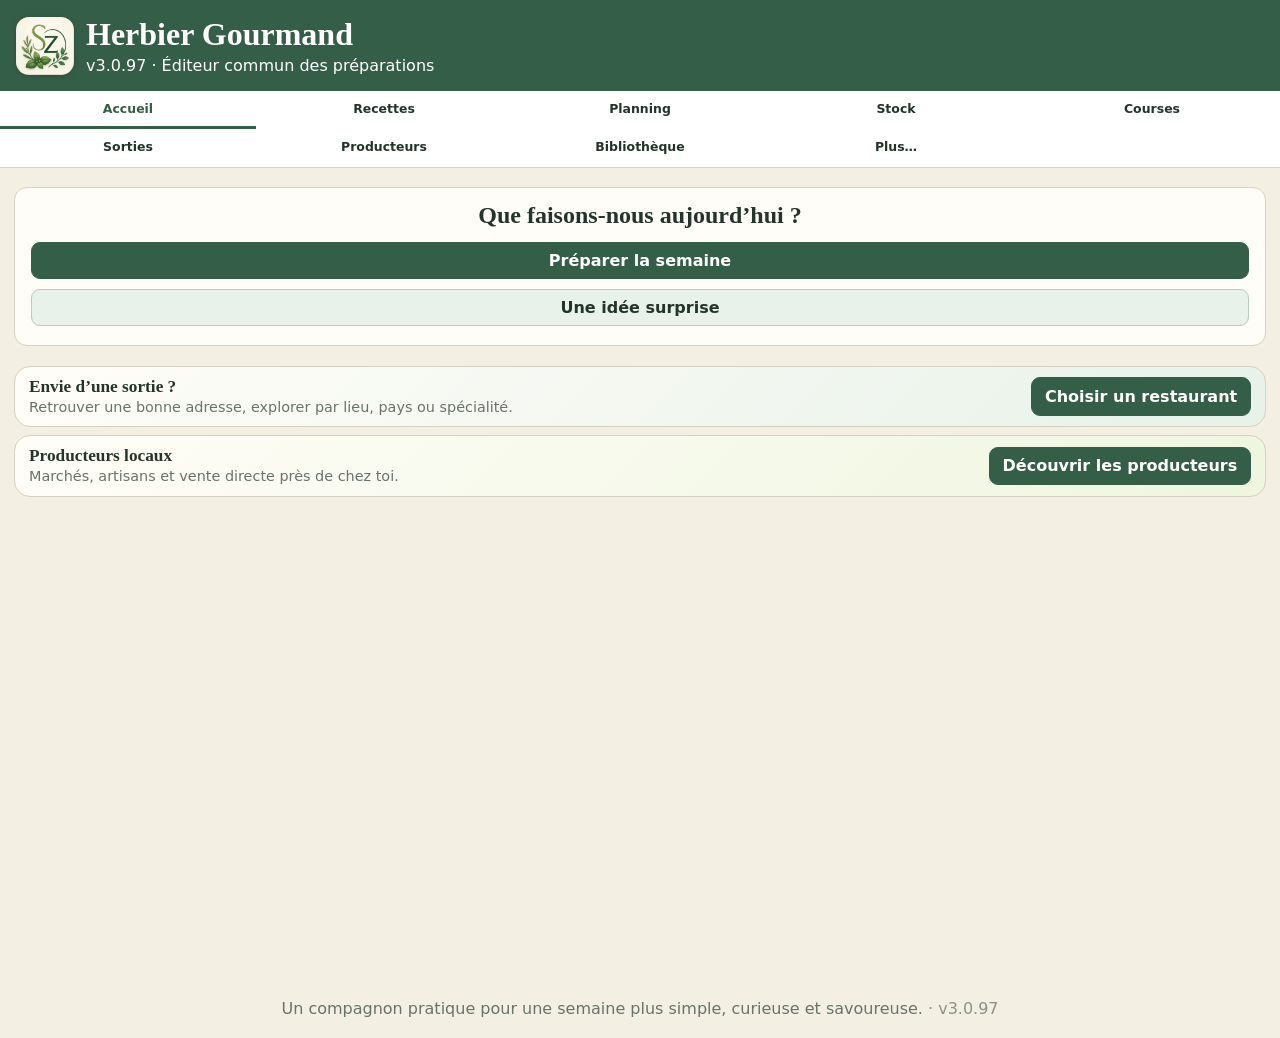
==== commit a6d7495f: "Add files via upload" ====
--- a/index.html
+++ b/index.html
@@ -318,7 +318,7 @@
   </div>
 </div>
 <header>
-  <div class="brand"><img src="icon-hg-2970-192.png" alt="" class="brand-icon"><div><h1>Herbier Gourmand</h1><p>v3.0.96 · Éditeur commun des préparations</p></div></div>
+  <div class="brand"><img src="icon-hg-2970-192.png" alt="" class="brand-icon"><div><h1>Herbier Gourmand</h1><p>v3.0.97 · Éditeur commun des préparations</p></div></div>
   <div class="header-actions"><span id="lastDeviceAction" class="last-device-action"></span></div>
 </header>
 <nav>
@@ -539,7 +539,7 @@
 <div class="dialog-actions"><button type="button" id="hgEncyDelete" class="danger">Dissocier</button><button type="button" id="hgEncyDeletePermanent" class="danger">Supprimer</button><button type="button" id="hgEncyCancel">Annuler</button><button type="submit" class="primary">Enregistrer</button></div></form></dialog>
 </main>
 <button id="hgLibraryFloatingBack" type="button" class="primary" aria-label="Retour à la Bibliothèque">← Bibliothèque</button>
-<footer>Un compagnon pratique pour une semaine plus simple, curieuse et savoureuse. <span style="white-space:nowrap;opacity:.75">· v3.0.96</span></footer>
+<footer>Un compagnon pratique pour une semaine plus simple, curieuse et savoureuse. <span style="white-space:nowrap;opacity:.75">· v3.0.97</span></footer>
 <button id="recipeFloatingSearch" class="primary floating-search-btn" type="button" aria-label="Revenir à la recherche des recettes">🔍 Rechercher</button>
 <button id="restaurantFloatingSearch" class="primary floating-search-btn" type="button" aria-label="Revenir à la recherche des sorties">🔍 Rechercher</button>
 <button id="producerFloatingSearch" class="primary floating-search-btn" type="button" aria-label="Revenir à la recherche des producteurs">🔍 Rechercher</button>
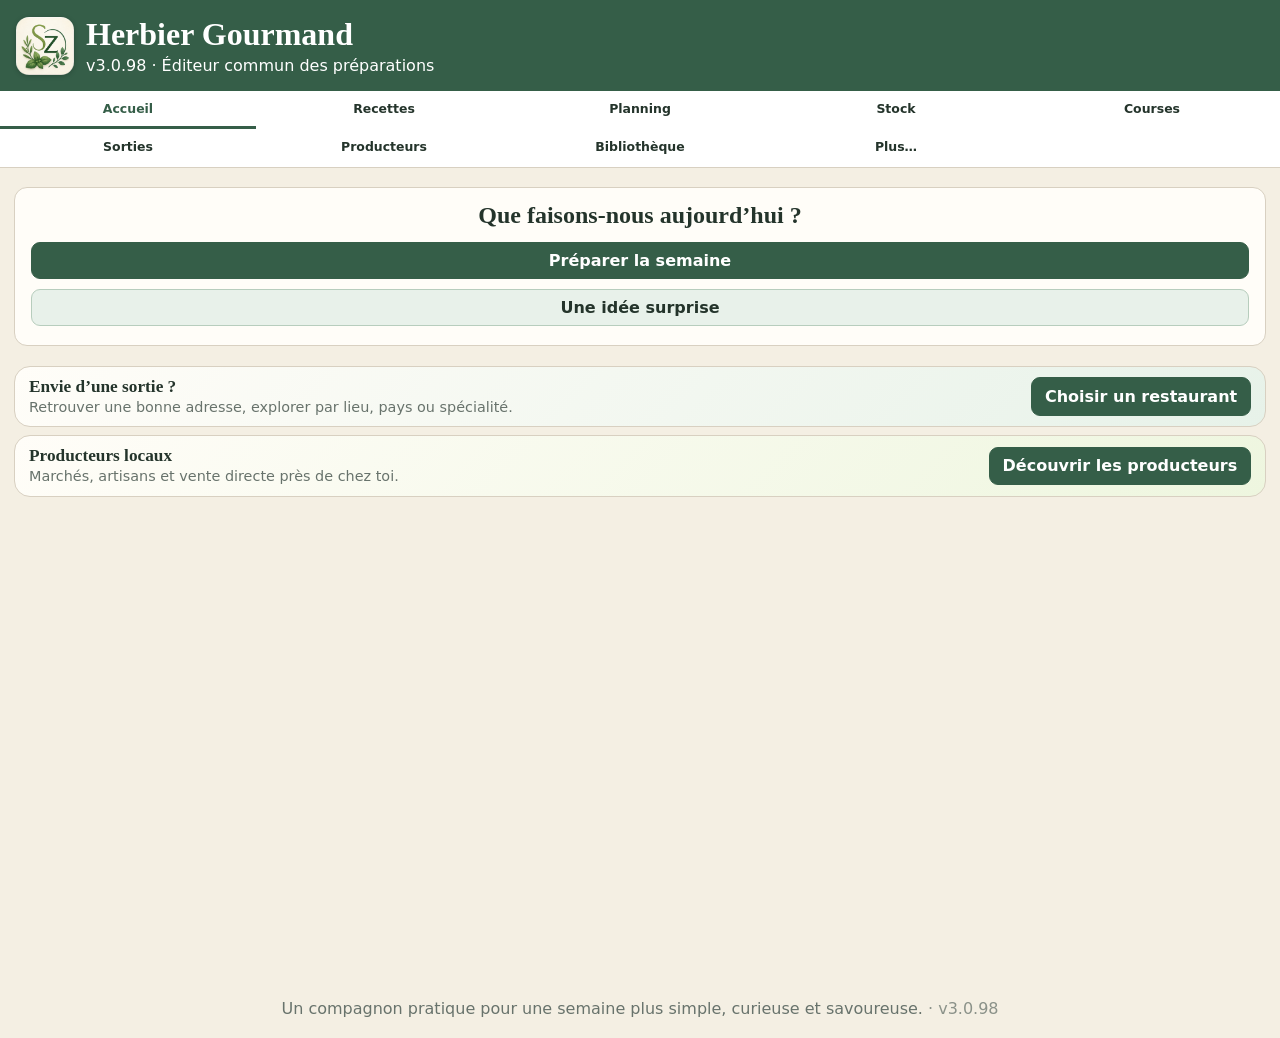
==== commit a565041f: "Add files via upload" ====
--- a/index.html
+++ b/index.html
@@ -318,7 +318,7 @@
   </div>
 </div>
 <header>
-  <div class="brand"><img src="icon-hg-2970-192.png" alt="" class="brand-icon"><div><h1>Herbier Gourmand</h1><p>v3.0.97 · Éditeur commun des préparations</p></div></div>
+  <div class="brand"><img src="icon-hg-2970-192.png" alt="" class="brand-icon"><div><h1>Herbier Gourmand</h1><p>v3.0.98 · Éditeur commun des préparations</p></div></div>
   <div class="header-actions"><span id="lastDeviceAction" class="last-device-action"></span></div>
 </header>
 <nav>
@@ -539,7 +539,7 @@
 <div class="dialog-actions"><button type="button" id="hgEncyDelete" class="danger">Dissocier</button><button type="button" id="hgEncyDeletePermanent" class="danger">Supprimer</button><button type="button" id="hgEncyCancel">Annuler</button><button type="submit" class="primary">Enregistrer</button></div></form></dialog>
 </main>
 <button id="hgLibraryFloatingBack" type="button" class="primary" aria-label="Retour à la Bibliothèque">← Bibliothèque</button>
-<footer>Un compagnon pratique pour une semaine plus simple, curieuse et savoureuse. <span style="white-space:nowrap;opacity:.75">· v3.0.97</span></footer>
+<footer>Un compagnon pratique pour une semaine plus simple, curieuse et savoureuse. <span style="white-space:nowrap;opacity:.75">· v3.0.98</span></footer>
 <button id="recipeFloatingSearch" class="primary floating-search-btn" type="button" aria-label="Revenir à la recherche des recettes">🔍 Rechercher</button>
 <button id="restaurantFloatingSearch" class="primary floating-search-btn" type="button" aria-label="Revenir à la recherche des sorties">🔍 Rechercher</button>
 <button id="producerFloatingSearch" class="primary floating-search-btn" type="button" aria-label="Revenir à la recherche des producteurs">🔍 Rechercher</button>
@@ -659,7 +659,7 @@
 <div class="dialog-actions"><button id="catalogBulkCancel" type="button">Annuler</button><button id="catalogBulkApply" class="primary" type="button">Appliquer aux produits sélectionnés</button></div></dialog>
 <script src="frigo-catalog-data.js?v=2981140"></script>
 <script src="encyclopedia-adapter.js?v=3027"></script>
-<script src="app-v282.js?v=3096"></script>
+<script src="app-v282.js?v=3098"></script>
 <script src="media-v1.js?v=3081"></script>
 <script src="hg-accompagnements.js?v=3093"></script>
 <script id="hg-catalog-picker-v13">
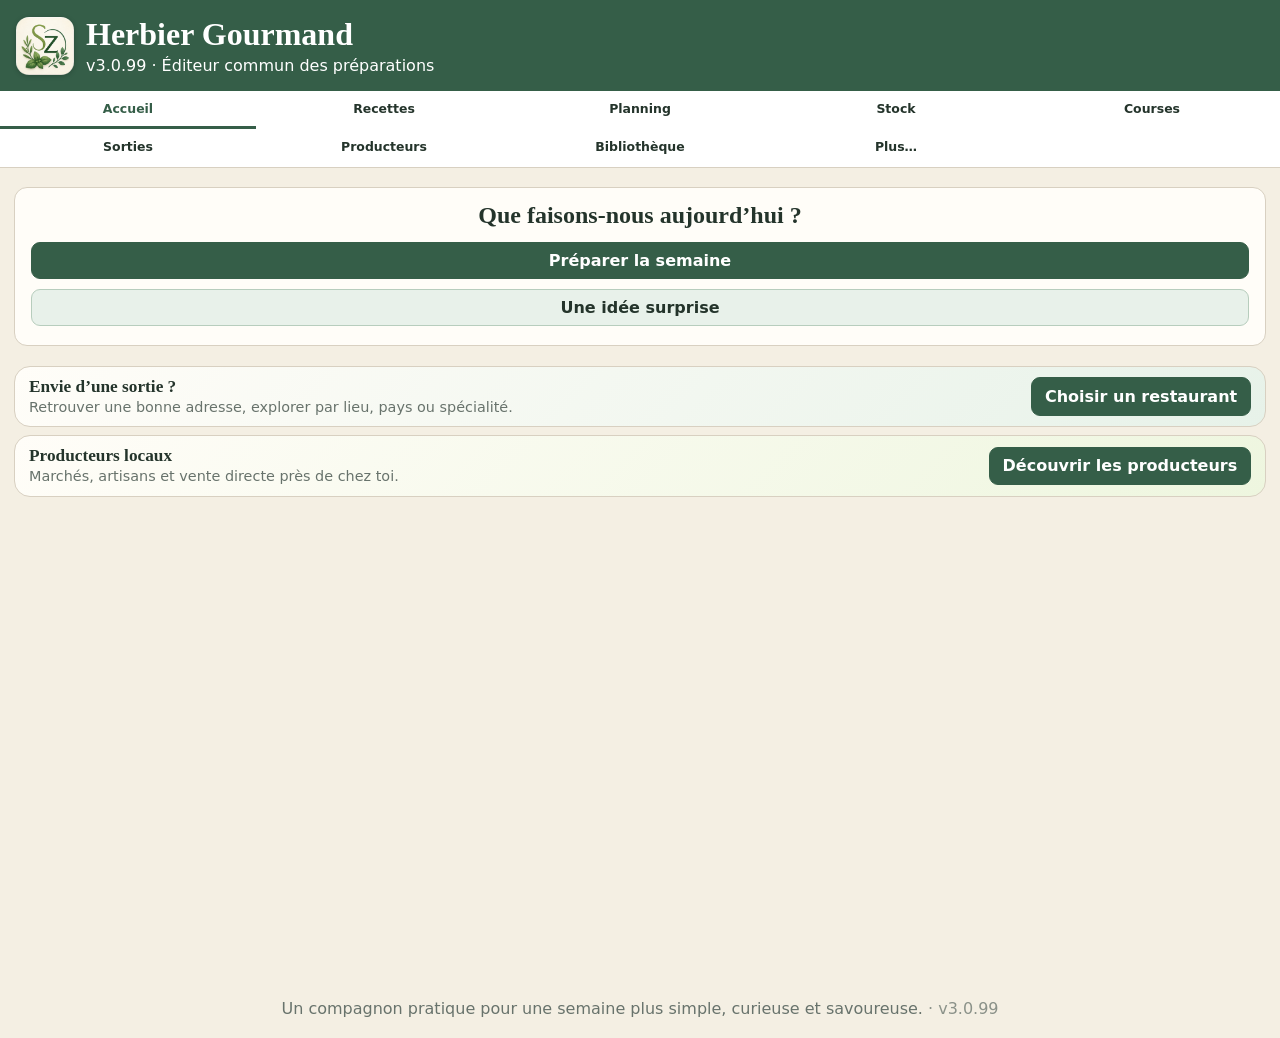
==== commit fb3ce73d: "Add files via upload" ====
--- a/index.html
+++ b/index.html
@@ -173,7 +173,7 @@
 #catalogAddDialog .catalog-pick-wrap{position:relative!important}
 #catalogAddDialog .catalog-pick-list{position:static!important;left:auto!important;top:auto!important;width:100%!important;max-height:155px!important;margin-top:4px;overflow-y:auto;box-sizing:border-box}
 #catalogAddDialog .catalog-pick-list.open{display:block!important}
-  .pending-summary{display:flex;gap:.4rem;flex-wrap:wrap;margin:.4rem 0}.pending-summary button{font-size:.86rem;padding:.4rem .65rem}.pending-list{display:grid;gap:.3rem;margin-top:.5rem}.pending-row{display:flex;align-items:center;gap:.5rem;border:1px solid #dce5dd;border-radius:.5rem;padding:.4rem .55rem}.pending-row .pending-info{flex:1;min-width:0}.pending-row strong{display:block;overflow-wrap:anywhere}.pending-row small{color:#65746b;display:block}.pending-row button{white-space:nowrap;padding:.4rem .6rem}.pending-empty{padding:1rem;color:#65746b}
+  .pending-summary{display:flex;gap:.4rem;flex-wrap:wrap;margin:.4rem 0}.pending-summary button{font-size:.86rem;padding:.4rem .65rem}.pending-list{display:grid;gap:.3rem;margin-top:.5rem}.pending-row{display:flex;align-items:center;gap:.5rem;border:1px solid #dce5dd;border-radius:.5rem;padding:.4rem .55rem}.pending-row .pending-info{flex:1;min-width:0}.pending-row strong{display:block;overflow-wrap:anywhere}.pending-row small{color:#65746b;display:block}.pending-row button{white-space:nowrap;padding:.4rem .6rem}.pending-actions{display:flex;flex-wrap:wrap;gap:.3rem;justify-content:flex-end}.pending-actions button[data-pending-slash-verified]{border-color:#8ca99a;color:#285d46}.pending-empty{padding:1rem;color:#65746b}
 
 /* v3.0.21 — filtres des encyclopédies, Catalogue et Recettes */
 .hg-filter-combo{position:relative;min-width:0;width:100%}
@@ -318,7 +318,7 @@
   </div>
 </div>
 <header>
-  <div class="brand"><img src="icon-hg-2970-192.png" alt="" class="brand-icon"><div><h1>Herbier Gourmand</h1><p>v3.0.98 · Éditeur commun des préparations</p></div></div>
+  <div class="brand"><img src="icon-hg-2970-192.png" alt="" class="brand-icon"><div><h1>Herbier Gourmand</h1><p>v3.0.99 · Éditeur commun des préparations</p></div></div>
   <div class="header-actions"><span id="lastDeviceAction" class="last-device-action"></span></div>
 </header>
 <nav>
@@ -539,7 +539,7 @@
 <div class="dialog-actions"><button type="button" id="hgEncyDelete" class="danger">Dissocier</button><button type="button" id="hgEncyDeletePermanent" class="danger">Supprimer</button><button type="button" id="hgEncyCancel">Annuler</button><button type="submit" class="primary">Enregistrer</button></div></form></dialog>
 </main>
 <button id="hgLibraryFloatingBack" type="button" class="primary" aria-label="Retour à la Bibliothèque">← Bibliothèque</button>
-<footer>Un compagnon pratique pour une semaine plus simple, curieuse et savoureuse. <span style="white-space:nowrap;opacity:.75">· v3.0.98</span></footer>
+<footer>Un compagnon pratique pour une semaine plus simple, curieuse et savoureuse. <span style="white-space:nowrap;opacity:.75">· v3.0.99</span></footer>
 <button id="recipeFloatingSearch" class="primary floating-search-btn" type="button" aria-label="Revenir à la recherche des recettes">🔍 Rechercher</button>
 <button id="restaurantFloatingSearch" class="primary floating-search-btn" type="button" aria-label="Revenir à la recherche des sorties">🔍 Rechercher</button>
 <button id="producerFloatingSearch" class="primary floating-search-btn" type="button" aria-label="Revenir à la recherche des producteurs">🔍 Rechercher</button>
@@ -659,7 +659,7 @@
 <div class="dialog-actions"><button id="catalogBulkCancel" type="button">Annuler</button><button id="catalogBulkApply" class="primary" type="button">Appliquer aux produits sélectionnés</button></div></dialog>
 <script src="frigo-catalog-data.js?v=2981140"></script>
 <script src="encyclopedia-adapter.js?v=3027"></script>
-<script src="app-v282.js?v=3098"></script>
+<script src="app-v282.js?v=3099"></script>
 <script src="media-v1.js?v=3081"></script>
 <script src="hg-accompagnements.js?v=3093"></script>
 <script id="hg-catalog-picker-v13">
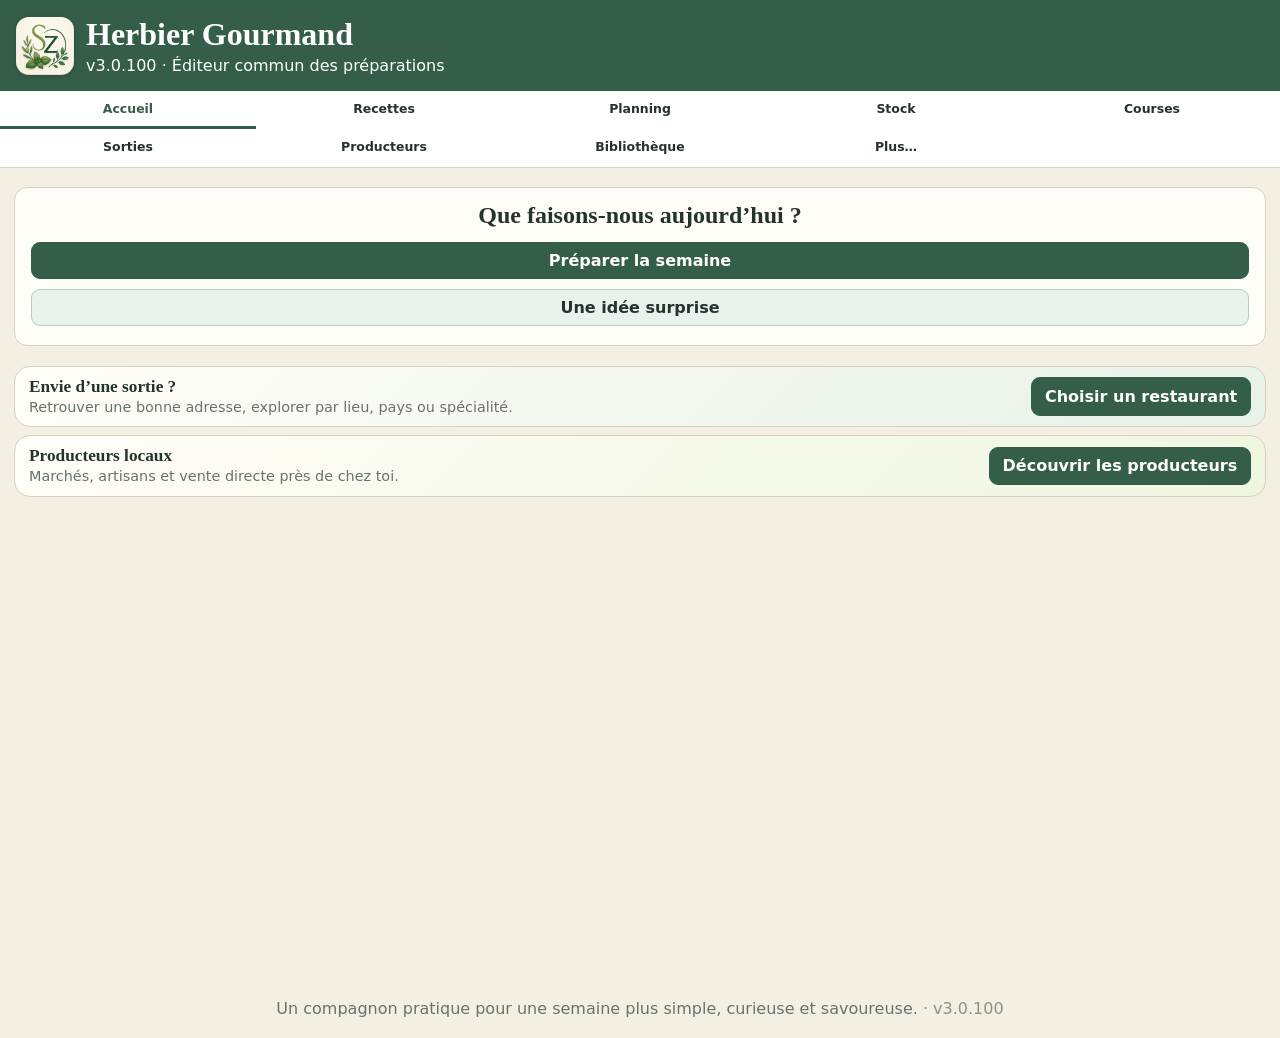
==== commit 57e8dd57: "Add files via upload" ====
--- a/index.html
+++ b/index.html
@@ -318,7 +318,7 @@
   </div>
 </div>
 <header>
-  <div class="brand"><img src="icon-hg-2970-192.png" alt="" class="brand-icon"><div><h1>Herbier Gourmand</h1><p>v3.0.99 · Éditeur commun des préparations</p></div></div>
+  <div class="brand"><img src="icon-hg-2970-192.png" alt="" class="brand-icon"><div><h1>Herbier Gourmand</h1><p>v3.0.100 · Éditeur commun des préparations</p></div></div>
   <div class="header-actions"><span id="lastDeviceAction" class="last-device-action"></span></div>
 </header>
 <nav>
@@ -539,7 +539,7 @@
 <div class="dialog-actions"><button type="button" id="hgEncyDelete" class="danger">Dissocier</button><button type="button" id="hgEncyDeletePermanent" class="danger">Supprimer</button><button type="button" id="hgEncyCancel">Annuler</button><button type="submit" class="primary">Enregistrer</button></div></form></dialog>
 </main>
 <button id="hgLibraryFloatingBack" type="button" class="primary" aria-label="Retour à la Bibliothèque">← Bibliothèque</button>
-<footer>Un compagnon pratique pour une semaine plus simple, curieuse et savoureuse. <span style="white-space:nowrap;opacity:.75">· v3.0.99</span></footer>
+<footer>Un compagnon pratique pour une semaine plus simple, curieuse et savoureuse. <span style="white-space:nowrap;opacity:.75">· v3.0.100</span></footer>
 <button id="recipeFloatingSearch" class="primary floating-search-btn" type="button" aria-label="Revenir à la recherche des recettes">🔍 Rechercher</button>
 <button id="restaurantFloatingSearch" class="primary floating-search-btn" type="button" aria-label="Revenir à la recherche des sorties">🔍 Rechercher</button>
 <button id="producerFloatingSearch" class="primary floating-search-btn" type="button" aria-label="Revenir à la recherche des producteurs">🔍 Rechercher</button>
@@ -659,7 +659,7 @@
 <div class="dialog-actions"><button id="catalogBulkCancel" type="button">Annuler</button><button id="catalogBulkApply" class="primary" type="button">Appliquer aux produits sélectionnés</button></div></dialog>
 <script src="frigo-catalog-data.js?v=2981140"></script>
 <script src="encyclopedia-adapter.js?v=3027"></script>
-<script src="app-v282.js?v=3099"></script>
+<script src="app-v282.js?v=3100"></script>
 <script src="media-v1.js?v=3081"></script>
 <script src="hg-accompagnements.js?v=3093"></script>
 <script id="hg-catalog-picker-v13">
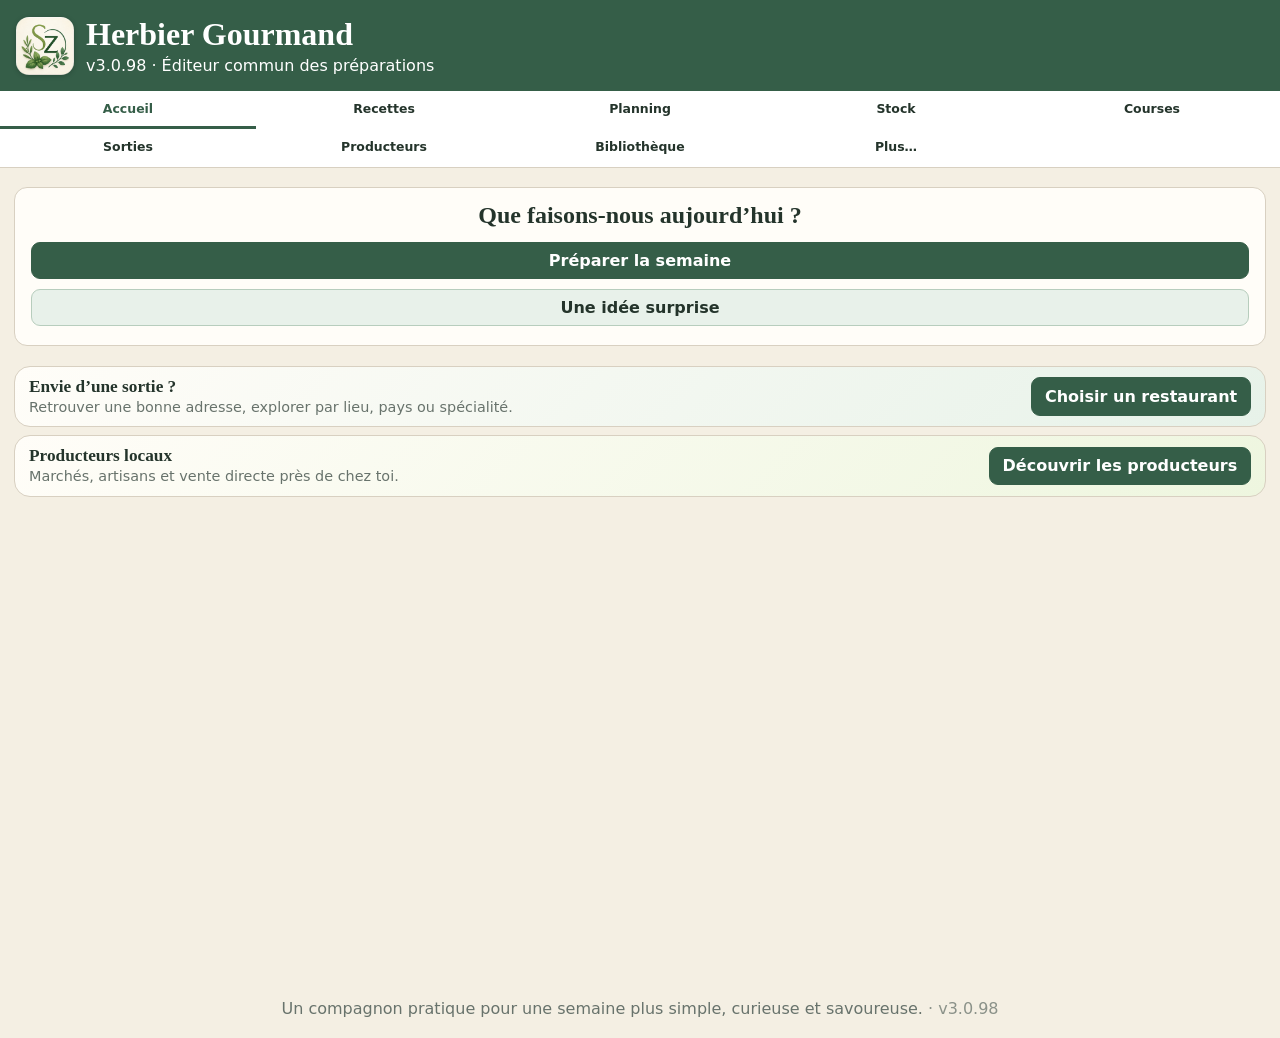
==== commit 80ab7acf: "Add files via upload" ====
--- a/index.html
+++ b/index.html
@@ -173,7 +173,7 @@
 #catalogAddDialog .catalog-pick-wrap{position:relative!important}
 #catalogAddDialog .catalog-pick-list{position:static!important;left:auto!important;top:auto!important;width:100%!important;max-height:155px!important;margin-top:4px;overflow-y:auto;box-sizing:border-box}
 #catalogAddDialog .catalog-pick-list.open{display:block!important}
-  .pending-summary{display:flex;gap:.4rem;flex-wrap:wrap;margin:.4rem 0}.pending-summary button{font-size:.86rem;padding:.4rem .65rem}.pending-list{display:grid;gap:.3rem;margin-top:.5rem}.pending-row{display:flex;align-items:center;gap:.5rem;border:1px solid #dce5dd;border-radius:.5rem;padding:.4rem .55rem}.pending-row .pending-info{flex:1;min-width:0}.pending-row strong{display:block;overflow-wrap:anywhere}.pending-row small{color:#65746b;display:block}.pending-row button{white-space:nowrap;padding:.4rem .6rem}.pending-actions{display:flex;flex-wrap:wrap;gap:.3rem;justify-content:flex-end}.pending-actions button[data-pending-slash-verified]{border-color:#8ca99a;color:#285d46}.pending-empty{padding:1rem;color:#65746b}
+  .pending-summary{display:flex;gap:.4rem;flex-wrap:wrap;margin:.4rem 0}.pending-summary button{font-size:.86rem;padding:.4rem .65rem}.pending-list{display:grid;gap:.3rem;margin-top:.5rem}.pending-row{display:flex;align-items:center;gap:.5rem;border:1px solid #dce5dd;border-radius:.5rem;padding:.4rem .55rem}.pending-row .pending-info{flex:1;min-width:0}.pending-row strong{display:block;overflow-wrap:anywhere}.pending-row small{color:#65746b;display:block}.pending-row button{white-space:nowrap;padding:.4rem .6rem}.pending-empty{padding:1rem;color:#65746b}
 
 /* v3.0.21 — filtres des encyclopédies, Catalogue et Recettes */
 .hg-filter-combo{position:relative;min-width:0;width:100%}
@@ -318,7 +318,7 @@
   </div>
 </div>
 <header>
-  <div class="brand"><img src="icon-hg-2970-192.png" alt="" class="brand-icon"><div><h1>Herbier Gourmand</h1><p>v3.0.100 · Éditeur commun des préparations</p></div></div>
+  <div class="brand"><img src="icon-hg-2970-192.png" alt="" class="brand-icon"><div><h1>Herbier Gourmand</h1><p>v3.0.98 · Éditeur commun des préparations</p></div></div>
   <div class="header-actions"><span id="lastDeviceAction" class="last-device-action"></span></div>
 </header>
 <nav>
@@ -539,7 +539,7 @@
 <div class="dialog-actions"><button type="button" id="hgEncyDelete" class="danger">Dissocier</button><button type="button" id="hgEncyDeletePermanent" class="danger">Supprimer</button><button type="button" id="hgEncyCancel">Annuler</button><button type="submit" class="primary">Enregistrer</button></div></form></dialog>
 </main>
 <button id="hgLibraryFloatingBack" type="button" class="primary" aria-label="Retour à la Bibliothèque">← Bibliothèque</button>
-<footer>Un compagnon pratique pour une semaine plus simple, curieuse et savoureuse. <span style="white-space:nowrap;opacity:.75">· v3.0.100</span></footer>
+<footer>Un compagnon pratique pour une semaine plus simple, curieuse et savoureuse. <span style="white-space:nowrap;opacity:.75">· v3.0.98</span></footer>
 <button id="recipeFloatingSearch" class="primary floating-search-btn" type="button" aria-label="Revenir à la recherche des recettes">🔍 Rechercher</button>
 <button id="restaurantFloatingSearch" class="primary floating-search-btn" type="button" aria-label="Revenir à la recherche des sorties">🔍 Rechercher</button>
 <button id="producerFloatingSearch" class="primary floating-search-btn" type="button" aria-label="Revenir à la recherche des producteurs">🔍 Rechercher</button>
@@ -659,7 +659,7 @@
 <div class="dialog-actions"><button id="catalogBulkCancel" type="button">Annuler</button><button id="catalogBulkApply" class="primary" type="button">Appliquer aux produits sélectionnés</button></div></dialog>
 <script src="frigo-catalog-data.js?v=2981140"></script>
 <script src="encyclopedia-adapter.js?v=3027"></script>
-<script src="app-v282.js?v=3100"></script>
+<script src="app-v282.js?v=3098"></script>
 <script src="media-v1.js?v=3081"></script>
 <script src="hg-accompagnements.js?v=3093"></script>
 <script id="hg-catalog-picker-v13">
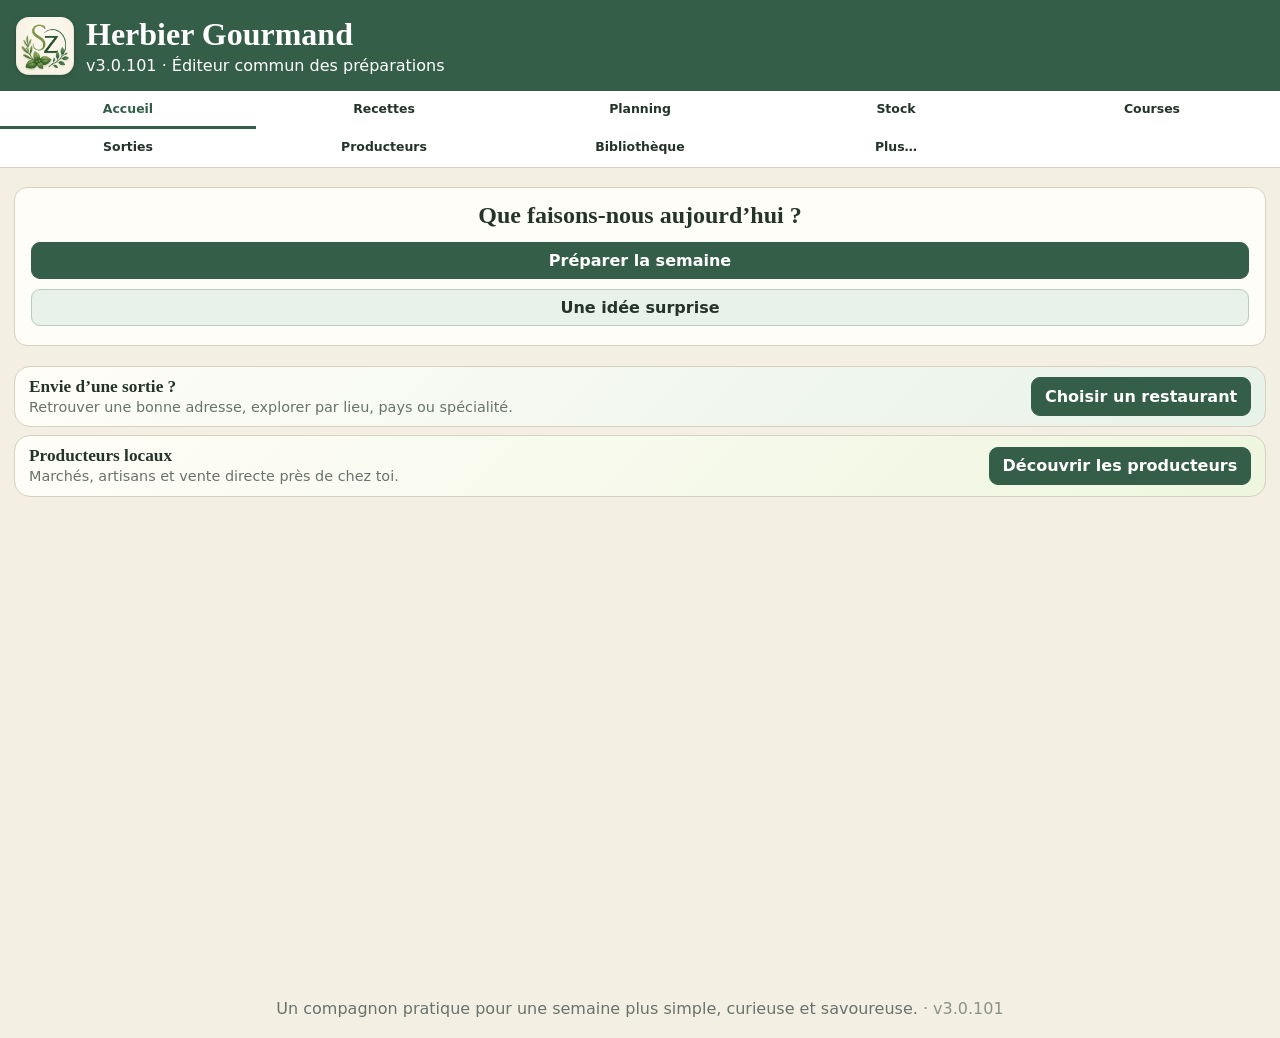
==== commit 905f8fd1: "Add files via upload" ====
--- a/index.html
+++ b/index.html
@@ -318,7 +318,7 @@
   </div>
 </div>
 <header>
-  <div class="brand"><img src="icon-hg-2970-192.png" alt="" class="brand-icon"><div><h1>Herbier Gourmand</h1><p>v3.0.98 · Éditeur commun des préparations</p></div></div>
+  <div class="brand"><img src="icon-hg-2970-192.png" alt="" class="brand-icon"><div><h1>Herbier Gourmand</h1><p>v3.0.101 · Éditeur commun des préparations</p></div></div>
   <div class="header-actions"><span id="lastDeviceAction" class="last-device-action"></span></div>
 </header>
 <nav>
@@ -539,7 +539,7 @@
 <div class="dialog-actions"><button type="button" id="hgEncyDelete" class="danger">Dissocier</button><button type="button" id="hgEncyDeletePermanent" class="danger">Supprimer</button><button type="button" id="hgEncyCancel">Annuler</button><button type="submit" class="primary">Enregistrer</button></div></form></dialog>
 </main>
 <button id="hgLibraryFloatingBack" type="button" class="primary" aria-label="Retour à la Bibliothèque">← Bibliothèque</button>
-<footer>Un compagnon pratique pour une semaine plus simple, curieuse et savoureuse. <span style="white-space:nowrap;opacity:.75">· v3.0.98</span></footer>
+<footer>Un compagnon pratique pour une semaine plus simple, curieuse et savoureuse. <span style="white-space:nowrap;opacity:.75">· v3.0.101</span></footer>
 <button id="recipeFloatingSearch" class="primary floating-search-btn" type="button" aria-label="Revenir à la recherche des recettes">🔍 Rechercher</button>
 <button id="restaurantFloatingSearch" class="primary floating-search-btn" type="button" aria-label="Revenir à la recherche des sorties">🔍 Rechercher</button>
 <button id="producerFloatingSearch" class="primary floating-search-btn" type="button" aria-label="Revenir à la recherche des producteurs">🔍 Rechercher</button>
@@ -659,7 +659,7 @@
 <div class="dialog-actions"><button id="catalogBulkCancel" type="button">Annuler</button><button id="catalogBulkApply" class="primary" type="button">Appliquer aux produits sélectionnés</button></div></dialog>
 <script src="frigo-catalog-data.js?v=2981140"></script>
 <script src="encyclopedia-adapter.js?v=3027"></script>
-<script src="app-v282.js?v=3098"></script>
+<script src="app-v282.js?v=3101"></script>
 <script src="media-v1.js?v=3081"></script>
 <script src="hg-accompagnements.js?v=3093"></script>
 <script id="hg-catalog-picker-v13">
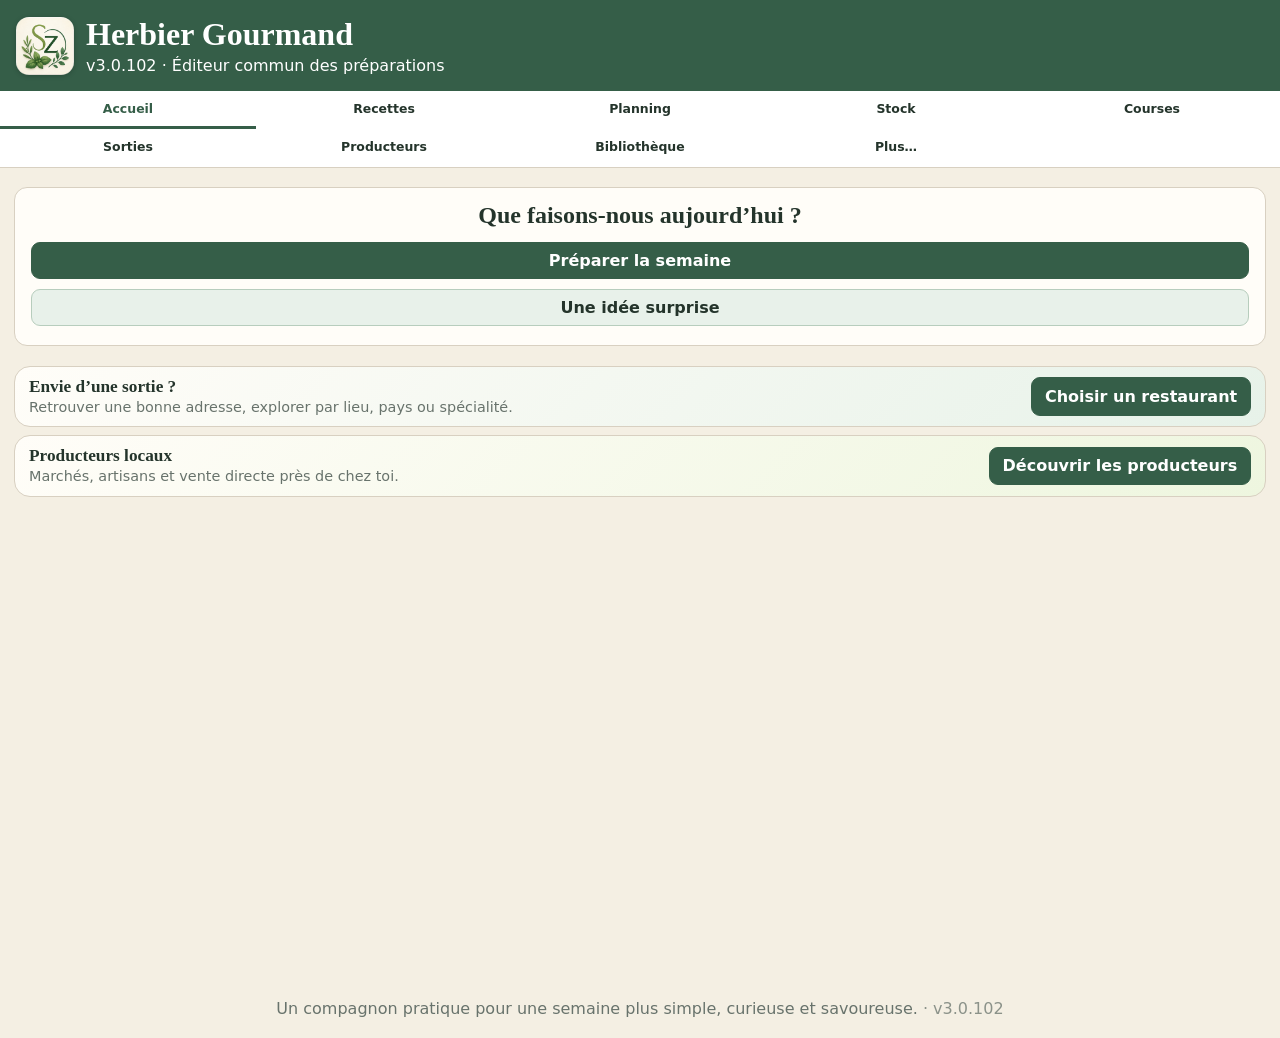
==== commit ef922ecd: "Add files via upload" ====
--- a/index.html
+++ b/index.html
@@ -318,7 +318,7 @@
   </div>
 </div>
 <header>
-  <div class="brand"><img src="icon-hg-2970-192.png" alt="" class="brand-icon"><div><h1>Herbier Gourmand</h1><p>v3.0.101 · Éditeur commun des préparations</p></div></div>
+  <div class="brand"><img src="icon-hg-2970-192.png" alt="" class="brand-icon"><div><h1>Herbier Gourmand</h1><p>v3.0.102 · Éditeur commun des préparations</p></div></div>
   <div class="header-actions"><span id="lastDeviceAction" class="last-device-action"></span></div>
 </header>
 <nav>
@@ -380,6 +380,11 @@
   <section class="panel" id="pendingPanel">
     <div class="section-title"><div><h2>Fiches en suspens</h2><span class="muted">Champs non renseignés</span></div><div class="button-row"><button type="button" id="hgBulkJump">Harmonisation groupée</button><button type="button" id="pendingPrint">Imprimer</button><button type="button" id="pendingRefresh">Actualiser</button></div></div>
     <div class="button-row" style="margin:.45rem 0"><button type="button" id="pendingUnassociated" class="primary">Produits sans encyclopédie</button></div>
+    <div class="pending-row" style="display:block;margin:.5rem 0">
+      <div class="button-row"><button type="button" id="hgSlashScan" class="primary">Contrôler les noms avec /</button><button type="button" id="hgSlashReset" title="Réafficher toutes les recettes déjà vérifiées">Réinitialiser les vérifications /</button></div>
+      <p id="hgSlashStatus" class="muted" aria-live="polite">Contrôle à la demande : recherche des noms avec / dans le Catalogue, puis de leurs identifiants dans les recettes.</p>
+      <div id="hgSlashResults" class="pending-list"></div>
+    </div>
     <div id="pendingSummary" class="pending-summary"></div>
     <div class="producer-search-grid producer-search-compact" style="margin:.45rem 0"><label>Rubrique<select id="pendingModule"><option value="">Toutes les rubriques</option></select></label><label>Recherche<input id="pendingSearch" type="search" placeholder="Nom ou champ manquant…"></label></div>
     <div id="pendingCount" class="muted"></div><div id="pendingList" class="pending-list"></div>
@@ -539,7 +544,7 @@
 <div class="dialog-actions"><button type="button" id="hgEncyDelete" class="danger">Dissocier</button><button type="button" id="hgEncyDeletePermanent" class="danger">Supprimer</button><button type="button" id="hgEncyCancel">Annuler</button><button type="submit" class="primary">Enregistrer</button></div></form></dialog>
 </main>
 <button id="hgLibraryFloatingBack" type="button" class="primary" aria-label="Retour à la Bibliothèque">← Bibliothèque</button>
-<footer>Un compagnon pratique pour une semaine plus simple, curieuse et savoureuse. <span style="white-space:nowrap;opacity:.75">· v3.0.101</span></footer>
+<footer>Un compagnon pratique pour une semaine plus simple, curieuse et savoureuse. <span style="white-space:nowrap;opacity:.75">· v3.0.102</span></footer>
 <button id="recipeFloatingSearch" class="primary floating-search-btn" type="button" aria-label="Revenir à la recherche des recettes">🔍 Rechercher</button>
 <button id="restaurantFloatingSearch" class="primary floating-search-btn" type="button" aria-label="Revenir à la recherche des sorties">🔍 Rechercher</button>
 <button id="producerFloatingSearch" class="primary floating-search-btn" type="button" aria-label="Revenir à la recherche des producteurs">🔍 Rechercher</button>
@@ -659,7 +664,7 @@
 <div class="dialog-actions"><button id="catalogBulkCancel" type="button">Annuler</button><button id="catalogBulkApply" class="primary" type="button">Appliquer aux produits sélectionnés</button></div></dialog>
 <script src="frigo-catalog-data.js?v=2981140"></script>
 <script src="encyclopedia-adapter.js?v=3027"></script>
-<script src="app-v282.js?v=3101"></script>
+<script src="app-v282.js?v=3102"></script>
 <script src="media-v1.js?v=3081"></script>
 <script src="hg-accompagnements.js?v=3093"></script>
 <script id="hg-catalog-picker-v13">
